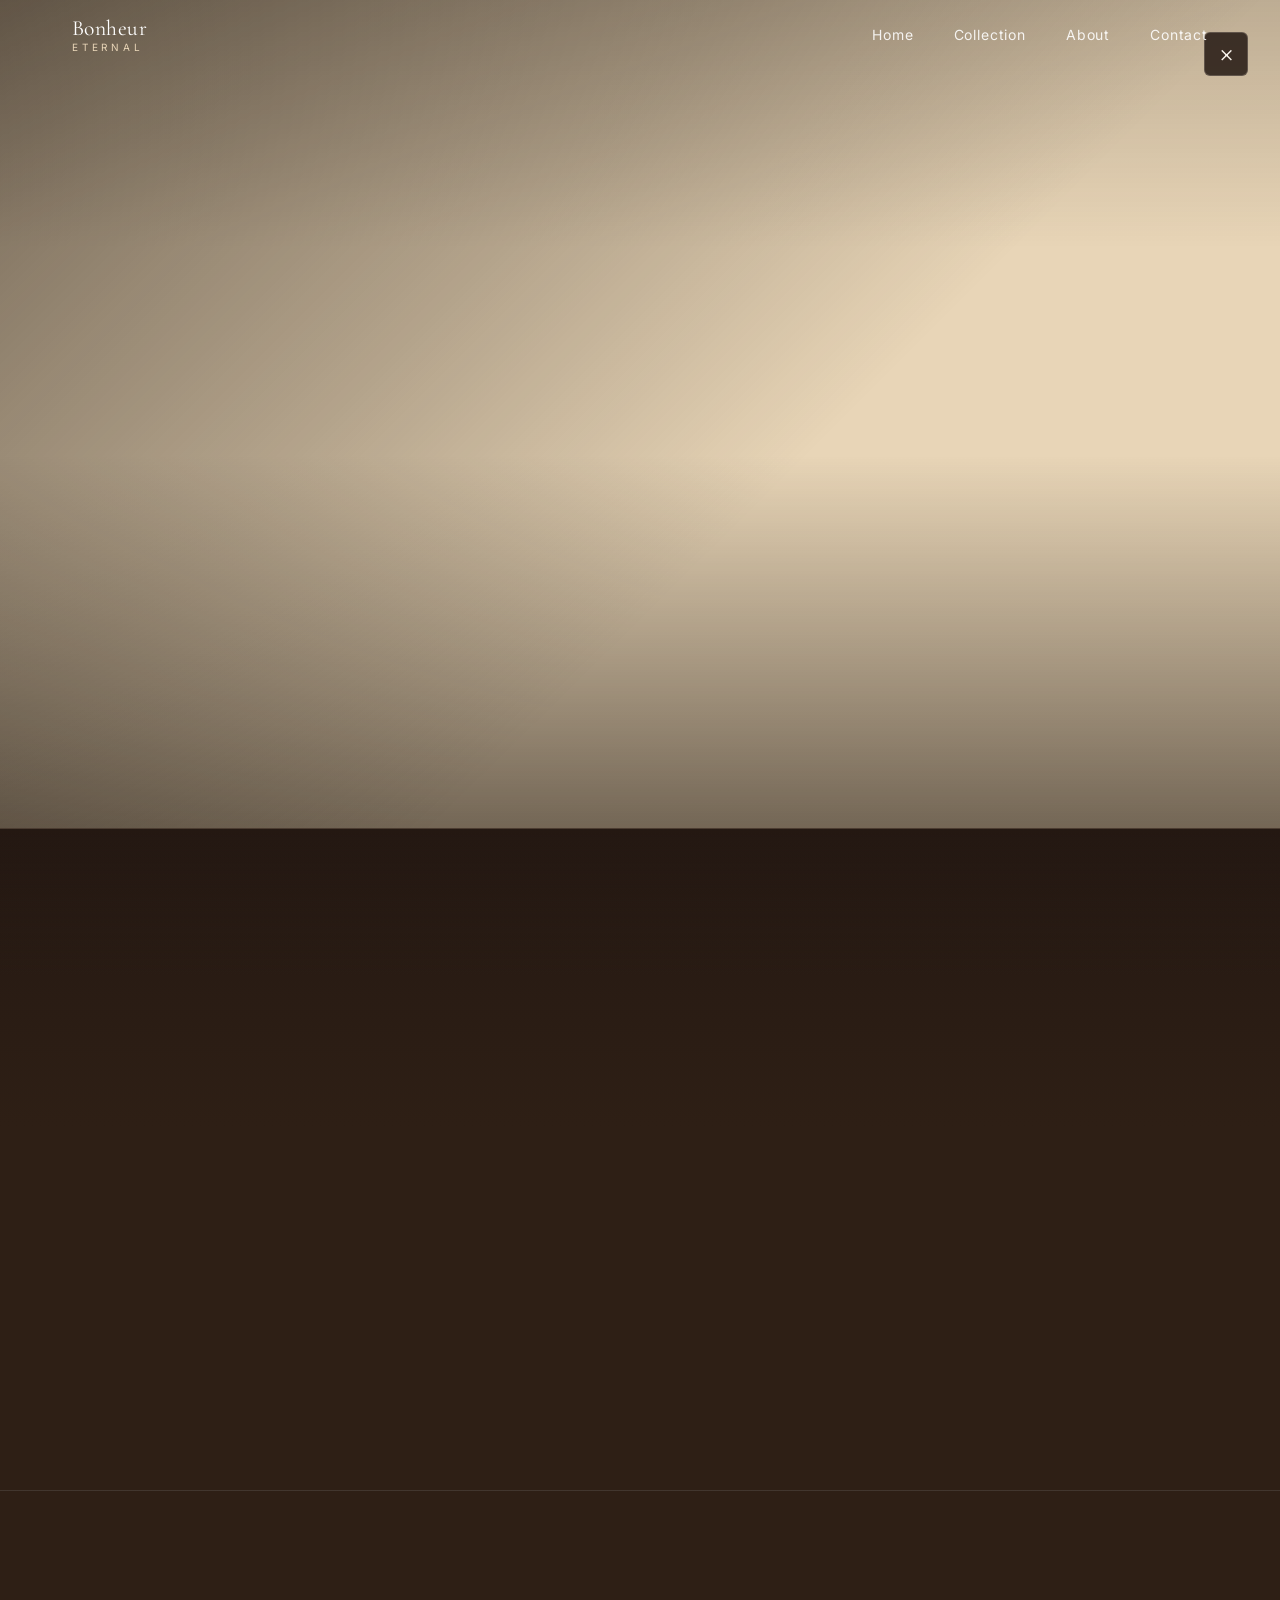
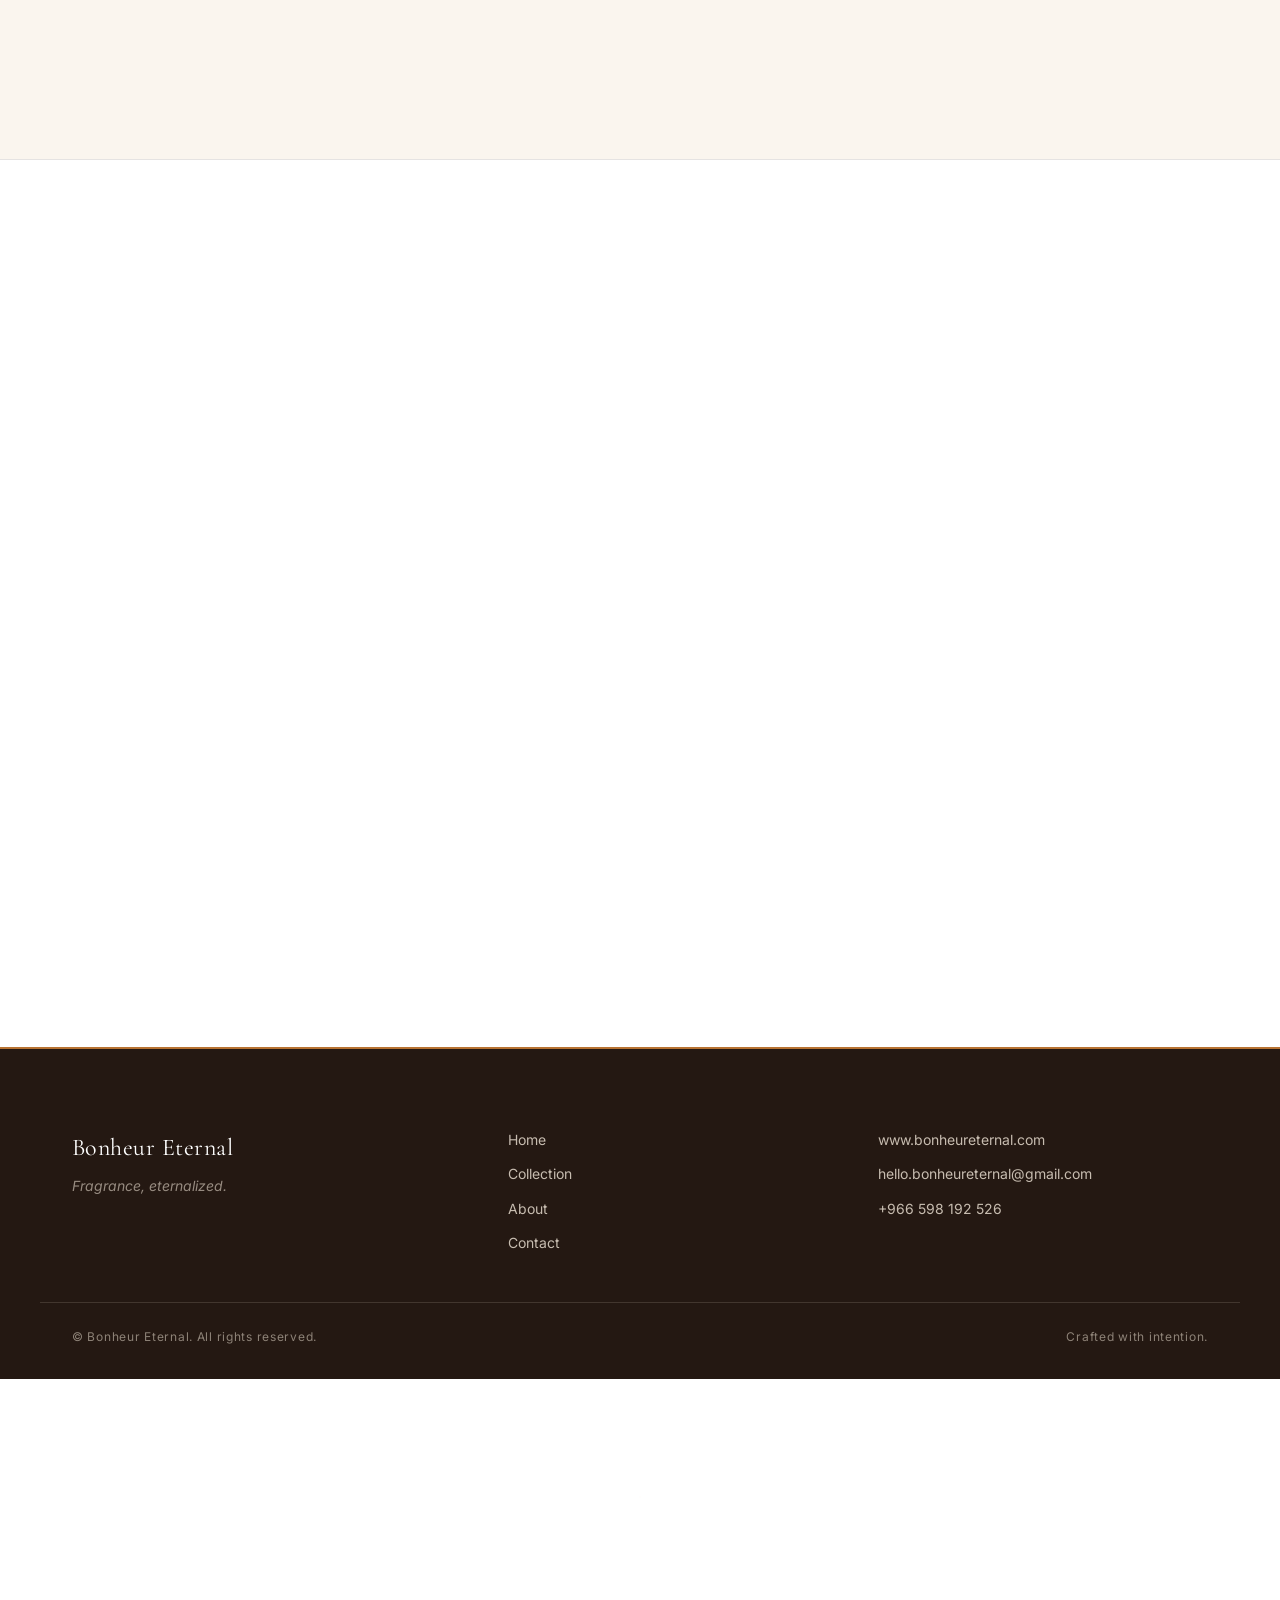
==== index.html @ 164db434 "luxury decants section added" ====
<!DOCTYPE html>
<html lang="en">
<head>
  <meta charset="UTF-8" />
  <meta name="viewport" content="width=device-width, initial-scale=1.0" />
  <meta name="description" content="Bonheur Eternal — a luxury fragrance house crafting timeless scents. Explore our signature collection and order directly via WhatsApp." />
  <meta name="theme-color" content="#2b1e14" />
  <title>Bonheur Eternal — Luxury Fragrance House</title>

  <link rel="preconnect" href="https://fonts.googleapis.com" />
  <link rel="preconnect" href="https://fonts.gstatic.com" crossorigin />
  <link href="https://fonts.googleapis.com/css2?family=Cormorant+Garamond:wght@300;400;500;600&family=Inter:wght@300;400;500;600&display=swap" rel="stylesheet" />

  <style>
/*
 * Bonheur Eternal — stylesheet entry point.
 * Modules are imported in cascade order: tokens → layout → components → animations.
 * Kept as native @imports for zero-build development. Bundle for production if desired.
 */

/* ↪ inlined styles/tokens.css */
/* =========================================================
   Design tokens + base reset
   Edit here to rebrand the entire site.
   ========================================================= */

:root {
  /* ---- Palette (warm sand / deep espresso / amber) ---- */
  --c-sand-50:  #faf5ee;
  --c-sand-100: #f3e9d9;
  --c-sand-200: #e8d5b7;
  --c-sand-300: #d8b892;
  --c-sand-400: #c9a073;

  --c-amber-400: #c4864b;
  --c-amber-500: #b87333;
  --c-amber-600: #9e5f23;

  --c-espresso-900: #241812;
  --c-espresso-800: #2e1f15;
  --c-espresso-700: #3b2a1e;
  --c-espresso-600: #4a362a;

  --c-ink:       #1a120b;
  --c-ink-soft:  #5a4a3d;
  --c-ink-muted: #8a7b6c;
  --c-line:      rgba(40, 28, 18, .12);
  --c-line-dark: rgba(245, 235, 220, .14);

  --c-surface:        #ffffff;
  --c-surface-warm:   #faf5ee;
  --c-surface-dark:   #2e1f15;
  --c-surface-darker: #241812;

  /* ---- Typography ---- */
  --ff-display: "Cormorant Garamond", "Times New Roman", serif;
  --ff-body:    "Inter", system-ui, -apple-system, "Segoe UI", sans-serif;

  --fs-xs:   0.75rem;
  --fs-sm:   0.875rem;
  --fs-base: 1rem;
  --fs-md:   1.0625rem;
  --fs-lg:   clamp(1.125rem, 1.05rem + 0.35vw, 1.25rem);
  --fs-h3:   clamp(1.375rem, 1.2rem + 0.7vw, 1.625rem);
  --fs-h2:   clamp(2rem, 1.5rem + 2.2vw, 3rem);
  --fs-h1:   clamp(2.75rem, 2rem + 4.8vw, 5.5rem);

  /* ---- Spacing scale ---- */
  --s-1: 0.25rem; --s-2: 0.5rem;  --s-3: 0.75rem; --s-4: 1rem;
  --s-5: 1.5rem;  --s-6: 2rem;    --s-7: 2.5rem;  --s-8: 3rem;
  --s-9: 4rem;    --s-10: 5rem;   --s-11: 6rem;   --s-12: 8rem;

  /* ---- Layout ---- */
  --container: 1200px;
  --radius-sm: 6px;
  --radius-md: 12px;
  --radius-lg: 18px;

  --shadow-sm: 0 1px 2px rgba(20, 12, 4, 0.06);
  --shadow-md: 0 10px 30px -12px rgba(20, 12, 4, 0.25);
  --shadow-lg: 0 30px 60px -20px rgba(20, 12, 4, 0.35);

  /* ---- Motion ---- */
  --ease:        cubic-bezier(0.22, 0.61, 0.36, 1);
  --ease-out:    cubic-bezier(0.16, 1, 0.3, 1);
  --ease-in-out: cubic-bezier(0.65, 0, 0.35, 1);
  --t-fast: 180ms;
  --t-med:  320ms;
  --t-slow: 700ms;
}

/* =========================================================
   Reset & base
   ========================================================= */

*, *::before, *::after { box-sizing: border-box; }

html {
  scroll-behavior: smooth;
  -webkit-text-size-adjust: 100%;
  scroll-padding-top: 72px;
}

body {
  margin: 0;
  font-family: var(--ff-body);
  font-size: var(--fs-base);
  line-height: 1.6;
  color: var(--c-ink);
  background: var(--c-surface);
  -webkit-font-smoothing: antialiased;
  -moz-osx-font-smoothing: grayscale;
  overflow-x: hidden;
}

img, svg { display: block; max-width: 100%; }

a {
  color: inherit;
  text-decoration: none;
  transition: color var(--t-fast) var(--ease);
}

button { font: inherit; cursor: pointer; border: none; background: none; color: inherit; }

h1, h2, h3, h4 {
  margin: 0;
  font-family: var(--ff-display);
  font-weight: 400;
  letter-spacing: -0.01em;
  line-height: 1.1;
}

p { margin: 0; }
ul { margin: 0; padding: 0; list-style: none; }

::selection { background: var(--c-amber-500); color: #fff; }

/* ↪ inlined styles/layout.css */
/* =========================================================
   Container, section headers, shared helpers
   ========================================================= */

.container {
  width: 100%;
  max-width: var(--container);
  margin: 0 auto;
  padding: 0 var(--s-6);
}

@media (max-width: 640px) {
  .container { padding: 0 var(--s-5); }
}

.eyebrow {
  display: inline-block;
  font-family: var(--ff-body);
  font-size: var(--fs-xs);
  font-weight: 500;
  letter-spacing: 0.22em;
  text-transform: uppercase;
  color: var(--c-amber-500);
  margin-bottom: var(--s-4);
}

.section-title {
  font-size: var(--fs-h2);
  color: var(--c-ink);
  max-width: 22ch;
}

.section-lede {
  margin-top: var(--s-4);
  font-size: var(--fs-lg);
  color: var(--c-ink-soft);
  max-width: 52ch;
  line-height: 1.55;
}

.section-head {
  text-align: center;
  margin: 0 auto var(--s-9);
  max-width: 700px;
}

.section-head .section-title,
.section-head .section-lede { margin-inline: auto; }


/* ↪ inlined styles/components/nav.css */
/* =========================================================
   Navigation bar
   ========================================================= */

.nav {
  position: fixed;
  inset: 0 0 auto 0;
  z-index: 50;
  padding: var(--s-4) 0;
  background: rgba(36, 24, 18, 0);
  transition: background var(--t-med) var(--ease),
              backdrop-filter var(--t-med) var(--ease),
              padding var(--t-med) var(--ease);
}

.nav.is-scrolled {
  background: rgba(20, 12, 6, 0.78);
  backdrop-filter: saturate(140%) blur(14px);
  -webkit-backdrop-filter: saturate(140%) blur(14px);
  padding: var(--s-3) 0;
  border-bottom: 1px solid var(--c-line-dark);
}

.nav__inner {
  display: flex;
  align-items: center;
  justify-content: space-between;
  gap: var(--s-6);
}

.nav__brand {
  display: inline-flex;
  flex-direction: column;
  line-height: 1;
  color: #fff;
}

.nav__brand-mark {
  font-family: var(--ff-display);
  font-size: 1.35rem;
  letter-spacing: 0.02em;
}

.nav__brand-sub {
  font-family: var(--ff-body);
  font-size: 0.625rem;
  letter-spacing: 0.38em;
  text-transform: uppercase;
  margin-top: 2px;
  color: var(--c-sand-200);
}

.nav__links {
  display: flex;
  gap: var(--s-7);
}

.nav__links a {
  font-size: var(--fs-sm);
  letter-spacing: 0.06em;
  color: rgba(255, 255, 255, 0.88);
  padding: var(--s-2) 0;
  position: relative;
}

.nav__links a::after {
  content: "";
  position: absolute;
  left: 0; right: 0; bottom: 0;
  height: 1px;
  background: var(--c-amber-500);
  transform: scaleX(0);
  transform-origin: left;
  transition: transform var(--t-med) var(--ease);
}

.nav__links a:hover { color: #fff; }
.nav__links a:hover::after { transform: scaleX(1); }

.nav__toggle {
  display: none;
  width: 40px;
  height: 40px;
  flex-direction: column;
  gap: 5px;
  align-items: center;
  justify-content: center;
}

.nav__toggle span {
  display: block;
  width: 22px;
  height: 1.5px;
  background: #fff;
  transition: transform var(--t-fast) var(--ease), opacity var(--t-fast) var(--ease);
}

.nav__mobile {
  display: none;
  flex-direction: column;
  gap: var(--s-2);
  padding: var(--s-5) var(--s-6) var(--s-6);
  background: rgba(20, 12, 6, 0.96);
  backdrop-filter: blur(14px);
  border-top: 1px solid var(--c-line-dark);
}

.nav__mobile a {
  color: rgba(255, 255, 255, 0.9);
  padding: var(--s-3) 0;
  border-bottom: 1px solid var(--c-line-dark);
  font-size: var(--fs-md);
}

.nav__mobile a:last-child { border-bottom: none; }

@media (max-width: 800px) {
  .nav__links { display: none; }
  .nav__toggle { display: flex; }
  .nav__mobile[hidden] { display: none; }
  .nav__mobile:not([hidden]) { display: flex; }

  .nav.is-open .nav__toggle span:nth-child(1) { transform: translateY(6.5px) rotate(45deg); }
  .nav.is-open .nav__toggle span:nth-child(2) { opacity: 0; }
  .nav.is-open .nav__toggle span:nth-child(3) { transform: translateY(-6.5px) rotate(-45deg); }
}

/* ↪ inlined styles/components/buttons.css */
/* =========================================================
   Buttons
   ========================================================= */

.btn {
  --btn-pad-y: 0.95rem;
  --btn-pad-x: 1.75rem;
  display: inline-flex;
  align-items: center;
  gap: var(--s-2);
  padding: var(--btn-pad-y) var(--btn-pad-x);
  font-family: var(--ff-body);
  font-size: var(--fs-sm);
  font-weight: 500;
  letter-spacing: 0.06em;
  text-transform: uppercase;
  border-radius: 2px;
  transition: transform var(--t-fast) var(--ease),
              background var(--t-med) var(--ease),
              color var(--t-med) var(--ease),
              box-shadow var(--t-med) var(--ease);
  white-space: nowrap;
  cursor: pointer;
}

.btn:focus-visible {
  outline: 2px solid var(--c-amber-500);
  outline-offset: 3px;
}

.btn--primary {
  background: var(--c-amber-500);
  color: #fff;
  box-shadow: var(--shadow-sm);
}

.btn--primary:hover {
  background: var(--c-amber-600);
  transform: translateY(-1px);
  box-shadow: var(--shadow-md);
}

.btn--ghost {
  background: transparent;
  color: var(--c-ink);
  border: 1px solid var(--c-line);
}

.btn--ghost:hover {
  background: var(--c-ink);
  color: #fff;
  border-color: var(--c-ink);
}

.btn__icon { transition: transform var(--t-fast) var(--ease); }
.btn:hover .btn__icon { transform: translateX(3px); }

/* ↪ inlined styles/components/hero.css */
/* =========================================================
   Hero section
   Layout mirrors the reference: sand backdrop, bottle right,
   editorial headline + CTA anchored to the lower third.
   ========================================================= */

.hero {
  background: var(--c-sand-200);
}

.hero__media {
  position: relative;
  min-height: 92vh;
  display: flex;
  align-items: flex-end;
  overflow: hidden;
  isolation: isolate;
}

/* Sand / amber gradient — the primary hero backdrop. */
.hero__placeholder {
  position: absolute;
  inset: 0;
  z-index: -2;
  opacity: 0;
  transform: scale(1.04);
  transition:
    opacity 1.4s var(--ease-out),
    transform 2.2s var(--ease-out);
}

body.is-loaded .hero__placeholder {
  opacity: 1;
  transform: scale(1);
}

/* Full-bleed hero background photograph (assets/background.jpg, with
   assets/background-mobile.jpg served to phones via <picture>).
   Positioned absolutely behind all hero content, covering the entire
   section while preserving aspect ratio. `object-position` keeps the
   key subject (perfume bottles, lower-right) visible across viewport
   sizes — especially when the image is cropped on tall/narrow screens. */
.hero__bg {
  position: absolute;
  inset: 0;
  width: 100%;
  height: 100%;
  object-fit: cover;
  object-position: center;
  z-index: -1;

  opacity: 0;
  transform: scale(1.04);
  transition:
    opacity 1.4s var(--ease-out),
    transform 2.2s var(--ease-out);
  will-change: transform, opacity;
}

body.is-loaded .hero__bg {
  opacity: 1;
  transform: scale(1);
}

.hero__placeholder--sand {
  background:
    radial-gradient(ellipse 75% 55% at 70% 35%, rgba(255, 235, 200, 0.85), transparent 60%),
    radial-gradient(ellipse 55% 45% at 30% 75%, rgba(185, 120, 60, 0.55), transparent 60%),
    linear-gradient(180deg, #d89e65 0%, #c98a52 35%, #a86a3c 72%, #8a5329 100%);
}

/* Grain texture overlay — layered dot gradients */
.hero__placeholder--sand::before {
  content: "";
  position: absolute;
  inset: 0;
  background-image:
    radial-gradient(circle at 20% 30%, rgba(255, 255, 255, 0.09) 0 1px, transparent 2px),
    radial-gradient(circle at 65% 70%, rgba(255, 255, 255, 0.07) 0 1px, transparent 2px),
    radial-gradient(circle at 80% 25%, rgba(0, 0, 0, 0.06) 0 1px, transparent 2px),
    radial-gradient(circle at 40% 80%, rgba(0, 0, 0, 0.05) 0 1px, transparent 2px);
  background-size: 7px 7px, 11px 11px, 9px 9px, 13px 13px;
  opacity: 0.8;
  mix-blend-mode: overlay;
  pointer-events: none;
}

/* Scrim — darkens the upper-left where the editorial copy sits and
   the bottom edge where the CTA lives, while keeping the warm midtones
   of the photograph (perfume bottles, vanity) visible in between. */
.hero__scrim {
  position: absolute;
  inset: 0;
  z-index: 0;
  pointer-events: none;
  background:
    linear-gradient(
      135deg,
      rgba(20, 12, 6, 0.55) 0%,
      rgba(20, 12, 6, 0.25) 35%,
      rgba(20, 12, 6, 0) 60%
    ),
    linear-gradient(
      180deg,
      rgba(20, 12, 6, 0.20) 0%,
      rgba(20, 12, 6, 0) 30%,
      rgba(20, 12, 6, 0) 55%,
      rgba(20, 12, 6, 0.55) 100%
    );
}

.hero__content {
  position: relative;
  z-index: 1;
  padding-bottom: clamp(var(--s-9), 10vh, var(--s-11));
  padding-top: var(--s-9);
  max-width: var(--container);
  color: #fff;
}

.hero__title {
  font-size: var(--fs-h1);
  font-weight: 300;
  letter-spacing: -0.02em;
  line-height: 0.96;
  max-width: 14ch;
  color: #fff;
  text-shadow: 0 2px 20px rgba(20, 10, 4, 0.25);
}

.hero__word {
  display: inline-block;
  will-change: transform, opacity;
}

.hero__subtitle {
  margin-top: var(--s-5);
  max-width: 48ch;
  font-size: var(--fs-lg);
  line-height: 1.55;
  color: rgba(255, 255, 255, 0.92);
  font-weight: 300;
  will-change: transform, opacity;
}

.hero__cta {
  margin-top: var(--s-7);
  will-change: transform, opacity;
}

/* On narrow screens: anchor the focal point of the background to the
   right side of the frame (where the perfume bottles cluster) so the
   product is still in view when the wide photo gets cropped. Also
   strengthen the scrim a touch so the headline stays readable over
   the warm midtones. */
@media (max-width: 640px) {
  .hero__media { min-height: 88vh; }

  .hero__bg {
    object-position: 70% center;
  }

  .hero__scrim {
    background:
      linear-gradient(
        180deg,
        rgba(20, 12, 6, 0.55) 0%,
        rgba(20, 12, 6, 0.25) 30%,
        rgba(20, 12, 6, 0) 55%,
        rgba(20, 12, 6, 0.65) 100%
      );
  }
}

/* ↪ inlined styles/components/cards.css */
/* =========================================================
   Collection section + perfume cards
   ========================================================= */

.collection {
  background: var(--c-surface-dark);
  color: var(--c-sand-50);
  padding: clamp(var(--s-10), 10vw, var(--s-12)) 0;
}

.collection .section-title { color: var(--c-sand-50); }
.collection .section-lede  { color: rgba(245, 235, 220, 0.72); }

/* 2 × 2 editorial grid — gives each fragrance generous real estate.
   Max-width keeps cards tasteful on ultrawide screens; the grid is
   centered within the section container. */
.cards {
  display: grid;
  grid-template-columns: repeat(2, minmax(0, 1fr));
  gap: clamp(var(--s-5), 3vw, var(--s-7));
  max-width: 1080px;
  margin-inline: auto;
}

@media (max-width: 520px) {
  .cards { grid-template-columns: 1fr; gap: var(--s-5); }
}

.card {
  background: rgba(245, 235, 220, 0.04);
  border: 1px solid var(--c-line-dark);
  border-radius: var(--radius-md);
  overflow: hidden;
  display: flex;
  flex-direction: column;
  transition: transform var(--t-med) var(--ease),
              border-color var(--t-med) var(--ease),
              background var(--t-med) var(--ease),
              box-shadow var(--t-med) var(--ease);
}

.card:hover {
  transform: translateY(-6px);
  border-color: rgba(196, 134, 75, 0.45);
  background: rgba(245, 235, 220, 0.06);
  box-shadow: 0 30px 60px -20px rgba(0, 0, 0, 0.45);
}

/* 3:4 portrait frame — sits inside the native aspect range of the
   four product shots (0.56–0.99), so every image crops predictably
   and the bottles line up at matching visual heights across cards. */
.card__media {
  aspect-ratio: 3 / 4;
  overflow: hidden;
  position: relative;
  background: var(--c-espresso-900);
}

/* Soft bottom fade that bridges the photo into the card body —
   removes any visible seam between image and description area. */
.card__media::after {
  content: "";
  position: absolute;
  inset: auto 0 0 0;
  height: 24%;
  background: linear-gradient(180deg, transparent, rgba(20, 12, 6, 0.45));
  pointer-events: none;
  z-index: 1;
}

.card__img {
  display: block;
  width: 100%;
  height: 100%;
  object-fit: cover;
  object-position: center 50%;
  transition: transform 1.4s var(--ease-out);
  will-change: transform;
}

/* Per-image framing: tall shots (e.g. the amber hero-style bottle,
   native aspect ~0.56) need the focal point nudged up so the cap
   stays in frame when cropped to 3:4. */
.card__img--tall { object-position: center 38%; }

.card:hover .card__img { transform: scale(1.05); }

.card__body {
  padding: var(--s-6) var(--s-6) var(--s-7);
  display: flex;
  flex-direction: column;
  gap: var(--s-3);
  flex: 1;
}

@media (max-width: 520px) {
  .card__body { padding: var(--s-5) var(--s-5) var(--s-6); }
}

.card__head {
  display: flex;
  align-items: center;
  justify-content: space-between;
  gap: var(--s-3);
}

.card__name {
  font-size: var(--fs-h3);
  color: var(--c-sand-50);
}

.card__tag {
  display: inline-block;
  padding: 4px 10px;
  background: var(--c-amber-500);
  color: #fff;
  font-size: 0.72rem;
  font-weight: 500;
  letter-spacing: 0.1em;
  text-transform: uppercase;
  border-radius: 2px;
}

.card__desc {
  color: rgba(245, 235, 220, 0.7);
  font-size: var(--fs-sm);
  line-height: 1.65;
  flex: 1;
}

.card__cta {
  align-self: flex-start;
  margin-top: var(--s-3);
  color: var(--c-sand-50);
  border-color: var(--c-line-dark);
}

.card__cta:hover {
  background: var(--c-amber-500);
  border-color: var(--c-amber-500);
  color: #fff;
}

/* ↪ inlined styles/components/decants.css */
/* =========================================================
   Luxury Decants — subsection inside .collection
   Two-row mosaic: image | text, then text | image — images use
   intrinsic aspect ratio (contain) so nothing is cropped.
   ========================================================= */

.collection .decants {
  margin-top: clamp(var(--s-10), 9vw, var(--s-12));
  padding: clamp(var(--s-9), 7vw, var(--s-11)) clamp(var(--s-6), 4vw, var(--s-8))
    clamp(var(--s-10), 8vw, var(--s-11));
  border-radius: var(--radius-lg);
  border: 1px solid rgba(196, 134, 75, 0.28);
  background:
    radial-gradient(ellipse 95% 85% at 50% -15%, rgba(200, 138, 84, 0.22), transparent 52%),
    radial-gradient(ellipse 70% 55% at 100% 80%, rgba(184, 115, 51, 0.12), transparent 55%),
    linear-gradient(
      165deg,
      rgba(62, 44, 32, 0.72) 0%,
      rgba(36, 24, 18, 0.97) 48%,
      rgba(46, 31, 21, 0.98) 100%
    );
  box-shadow:
    inset 0 1px 0 rgba(255, 235, 220, 0.08),
    0 28px 56px -22px rgba(0, 0, 0, 0.42);
}

.collection .decants__head {
  text-align: center;
  max-width: 46rem;
  margin: 0 auto var(--s-9);
}

.collection .decants__head .eyebrow {
  margin-bottom: var(--s-3);
  color: var(--c-amber-400);
}

.collection .decants__title {
  font-family: var(--ff-display);
  font-size: clamp(1.75rem, 1.35rem + 1.4vw, 2.35rem);
  font-weight: 400;
  letter-spacing: -0.02em;
  line-height: 1.12;
  color: var(--c-sand-50);
  margin: 0 0 var(--s-4);
}

.collection .decants__tagline {
  margin: 0;
  font-size: var(--fs-lg);
  line-height: 1.55;
  color: rgba(245, 235, 220, 0.78);
  font-weight: 300;
}

.collection .decants__mosaic {
  display: flex;
  flex-direction: column;
  gap: clamp(var(--s-8), 6vw, var(--s-10));
  max-width: 1080px;
  margin: 0 auto var(--s-8);
}

.collection .decants__row {
  display: grid;
  grid-template-columns: repeat(2, minmax(0, 1fr));
  gap: clamp(var(--s-6), 4vw, var(--s-9));
  align-items: center;
}

.collection .decants__text {
  display: flex;
  flex-direction: column;
  gap: var(--s-5);
}

.collection .decants__text p {
  margin: 0;
  font-size: var(--fs-md);
  line-height: 1.72;
  color: rgba(245, 235, 220, 0.7);
}

.collection .decants__figure {
  margin: 0;
  display: flex;
  align-items: center;
  justify-content: center;
  padding: var(--s-4);
  border-radius: var(--radius-md);
  border: 1px solid rgba(196, 134, 75, 0.22);
  background: var(--c-espresso-900);
  box-shadow: 0 24px 48px -18px rgba(0, 0, 0, 0.35);
}

.collection .decants__img {
  display: block;
  max-width: 100%;
  width: auto;
  height: auto;
  object-fit: contain;
}

@media (max-width: 720px) {
  .collection .decants__row {
    grid-template-columns: 1fr;
    gap: var(--s-6);
  }

  /* Stack as: image, then copy — both rows */
  .collection .decants__row > .decants__figure {
    order: -1;
  }
}

.collection .decants__cta {
  display: flex;
  justify-content: center;
}

.collection .decants__cta .btn {
  color: var(--c-sand-50);
  border-color: var(--c-line-dark);
}

.collection .decants__cta .btn:hover {
  background: var(--c-amber-500);
  border-color: var(--c-amber-500);
  color: #fff;
}

/* ↪ inlined styles/components/brand-banner.css */
/* =========================================================
   Brand editorial banner — product qualities / proof strip.
   Uses the same espresso palette as the collection so the bright
   marble graphic reads as a lit panel instead of a harsh white band.
   ========================================================= */

.brand-banner {
  /* Feather from hero’s deep tones into the dark shelf below */
  background:
    linear-gradient(
      180deg,
      rgba(36, 24, 18, 0.55) 0%,
      transparent 22%
    ),
    linear-gradient(
      180deg,
      var(--c-espresso-900) 0%,
      var(--c-surface-dark) 45%,
      var(--c-espresso-800) 100%
    );
  padding: clamp(var(--s-9), 7vw, var(--s-11)) 0;
  border-top: 1px solid var(--c-line-dark);
  border-bottom: 1px solid var(--c-line-dark);
}

.brand-banner__figure {
  margin: 0 auto;
  max-width: min(var(--container), 100%);
  padding-inline: var(--s-6);
  border-radius: var(--radius-md);
  overflow: hidden;
  box-shadow:
    var(--shadow-lg),
    0 0 0 1px rgba(245, 235, 220, 0.08);
}

@media (max-width: 640px) {
  .brand-banner__figure {
    padding-inline: var(--s-5);
  }
}

.brand-banner__img {
  display: block;
  width: 100%;
  height: auto;
  border-radius: 0;
  box-shadow: none;
}

/* ↪ inlined styles/components/about.css */
/* =========================================================
   About section
   ========================================================= */

.about {
  background: var(--c-surface-warm);
  padding: clamp(var(--s-10), 10vw, var(--s-12)) 0;
}

.about__grid {
  display: grid;
  grid-template-columns: 1fr 1.15fr;
  gap: clamp(var(--s-7), 6vw, var(--s-10));
  align-items: center;
}

@media (max-width: 860px) {
  .about__grid { grid-template-columns: 1fr; }
}

.about__media {
  aspect-ratio: 4 / 5;
  border-radius: var(--radius-md);
  overflow: hidden;
  position: relative;
  background: var(--c-espresso-900);
  box-shadow: var(--shadow-md);
}

.about__img {
  display: block;
  width: 100%;
  height: 100%;
  object-fit: cover;
  object-position: 62% 50%;
  transition: transform 1.4s var(--ease-out);
  will-change: transform;
}

.about__media:hover .about__img { transform: scale(1.03); }

.about__content .eyebrow { margin-bottom: var(--s-3); }
.about__content .section-title { max-width: 18ch; margin-bottom: var(--s-5); }

.about__lead {
  font-family: var(--ff-display);
  font-size: clamp(1.25rem, 1.1rem + 0.7vw, 1.5rem);
  line-height: 1.45;
  color: var(--c-ink);
  font-weight: 400;
  margin-bottom: var(--s-5);
}

.about__content p:not(.about__lead) {
  color: var(--c-ink-soft);
  font-size: var(--fs-md);
  line-height: 1.7;
}

.about__pillars {
  display: grid;
  grid-template-columns: repeat(3, 1fr);
  gap: var(--s-5);
  margin-top: var(--s-8);
  padding-top: var(--s-6);
  border-top: 1px solid var(--c-line);
}

@media (max-width: 540px) {
  .about__pillars { grid-template-columns: 1fr; gap: var(--s-4); }
}

.about__pillars li {
  display: flex;
  flex-direction: column;
  gap: var(--s-2);
}

.about__pillars strong {
  font-family: var(--ff-display);
  font-size: 1.2rem;
  color: var(--c-amber-500);
  font-weight: 500;
  letter-spacing: 0.04em;
}

.about__pillars span {
  color: var(--c-ink-soft);
  font-size: var(--fs-sm);
  line-height: 1.55;
}

/* ↪ inlined styles/components/contact.css */
/* =========================================================
   Contact section
   ========================================================= */

.contact {
  background: var(--c-surface);
  padding: clamp(var(--s-10), 10vw, var(--s-12)) 0;
  border-top: 1px solid var(--c-line);
}

.contact__grid {
  display: grid;
  grid-template-columns: 1fr 1.1fr;
  gap: clamp(var(--s-7), 6vw, var(--s-10));
  align-items: start;
}

@media (max-width: 860px) {
  .contact__grid { grid-template-columns: 1fr; }
}

.contact__intro .section-title { max-width: 14ch; margin-bottom: var(--s-5); }

.contact__intro p {
  color: var(--c-ink-soft);
  font-size: var(--fs-md);
  line-height: 1.7;
  max-width: 46ch;
}

.contact__details {
  margin-top: var(--s-7);
  display: flex;
  flex-direction: column;
  gap: var(--s-4);
}

.contact__details li {
  display: grid;
  grid-template-columns: 100px 1fr;
  align-items: baseline;
  gap: var(--s-4);
  padding-bottom: var(--s-4);
  border-bottom: 1px solid var(--c-line);
}

.contact__details span {
  font-size: var(--fs-xs);
  letter-spacing: 0.22em;
  text-transform: uppercase;
  color: var(--c-ink-muted);
}

.contact__details a {
  color: var(--c-ink);
  font-size: var(--fs-md);
}

.contact__details a:hover { color: var(--c-amber-500); }

.contact__form {
  background: var(--c-surface-warm);
  padding: clamp(var(--s-6), 4vw, var(--s-8));
  border-radius: var(--radius-md);
  display: flex;
  flex-direction: column;
  gap: var(--s-5);
  border: 1px solid var(--c-line);
}

.field {
  display: flex;
  flex-direction: column;
  gap: var(--s-2);
}

.field label {
  font-size: var(--fs-xs);
  letter-spacing: 0.22em;
  text-transform: uppercase;
  color: var(--c-ink-muted);
}

.field input,
.field textarea {
  font: inherit;
  font-size: var(--fs-md);
  color: var(--c-ink);
  background: #fff;
  border: 1px solid var(--c-line);
  border-radius: var(--radius-sm);
  padding: 0.85rem 1rem;
  outline: none;
  transition: border-color var(--t-fast) var(--ease), box-shadow var(--t-fast) var(--ease);
  font-family: var(--ff-body);
  width: 100%;
  resize: vertical;
}

.field input:focus,
.field textarea:focus {
  border-color: var(--c-amber-500);
  box-shadow: 0 0 0 3px rgba(196, 134, 75, 0.18);
}

.field input:invalid:not(:placeholder-shown),
.field textarea:invalid:not(:placeholder-shown) {
  border-color: #c65a4e;
}

.contact__submit { align-self: flex-start; margin-top: var(--s-2); }

.contact__status {
  font-size: var(--fs-sm);
  min-height: 1.2em;
  margin: 0;
  color: var(--c-amber-600);
}

.contact__status.is-error   { color: #b63e31; }
.contact__status.is-success { color: #4a7a3a; }

/* ↪ inlined styles/components/footer.css */
/* =========================================================
   Footer
   ========================================================= */

.footer {
  background: var(--c-surface-darker);
  color: rgba(245, 235, 220, 0.78);
  padding: var(--s-10) 0 var(--s-6);
  border-top: 2px solid var(--c-amber-500);
}

.footer__inner {
  display: grid;
  grid-template-columns: 1.2fr 1fr 1fr;
  gap: var(--s-7);
  padding-bottom: var(--s-8);
  border-bottom: 1px solid var(--c-line-dark);
}

@media (max-width: 760px) {
  .footer__inner { grid-template-columns: 1fr; gap: var(--s-6); }
}

.footer__brand {
  display: flex;
  flex-direction: column;
  gap: var(--s-2);
}

.footer__mark {
  font-family: var(--ff-display);
  font-size: 1.5rem;
  color: #fff;
  letter-spacing: 0.02em;
}

.footer__tag {
  font-size: var(--fs-sm);
  color: rgba(245, 235, 220, 0.55);
  font-style: italic;
}

.footer__links,
.footer__contact {
  display: flex;
  flex-direction: column;
  gap: var(--s-3);
  font-size: var(--fs-sm);
}

.footer__links a:hover { color: var(--c-amber-400); }

.footer__meta {
  display: flex;
  justify-content: space-between;
  gap: var(--s-4);
  padding-top: var(--s-5);
  font-size: var(--fs-xs);
  letter-spacing: 0.06em;
  color: rgba(245, 235, 220, 0.5);
  flex-wrap: wrap;
}

/* ↪ inlined styles/components/lightbox.css */
/* =========================================================
   Image lightbox (<dialog>) — click / Enter / Space on [data-lightbox]
   ========================================================= */

img[data-lightbox] {
  cursor: zoom-in;
}

img[data-lightbox]:focus-visible {
  outline: 2px solid var(--c-amber-500);
  outline-offset: 4px;
}

.lightbox {
  margin: 0;
  padding: clamp(var(--s-6), 4vw, var(--s-9));
  border: none;
  background: transparent;
  width: 100%;
  max-width: none;
  height: 100%;
  max-height: none;
  display: flex;
  align-items: center;
  justify-content: center;
  cursor: zoom-out;
  box-sizing: border-box;
}

.lightbox::backdrop {
  background: rgba(20, 12, 6, 0.9);
  backdrop-filter: blur(8px);
}

.lightbox__close {
  position: fixed;
  top: clamp(var(--s-4), 3vw, var(--s-6));
  right: clamp(var(--s-4), 3vw, var(--s-6));
  z-index: 2;
  width: 44px;
  height: 44px;
  display: flex;
  align-items: center;
  justify-content: center;
  padding: 0;
  font-family: var(--ff-body);
  font-size: 1.5rem;
  line-height: 1;
  font-weight: 300;
  color: var(--c-sand-50);
  background: rgba(36, 24, 18, 0.85);
  border: 1px solid rgba(245, 235, 220, 0.2);
  border-radius: var(--radius-sm);
  cursor: pointer;
  transition:
    background var(--t-fast) var(--ease),
    color var(--t-fast) var(--ease),
    border-color var(--t-fast) var(--ease);
}

.lightbox__close:hover {
  background: var(--c-amber-500);
  border-color: var(--c-amber-500);
  color: #fff;
}

.lightbox__close:focus-visible {
  outline: 2px solid var(--c-amber-500);
  outline-offset: 3px;
}

.lightbox__img {
  max-width: min(92vw, 1440px);
  max-height: 88vh;
  width: auto;
  height: auto;
  object-fit: contain;
  border-radius: var(--radius-md);
  box-shadow: var(--shadow-lg), 0 0 0 1px rgba(245, 235, 220, 0.08);
  cursor: default;
}


/* ↪ inlined styles/animations.css */
/* =========================================================
   Animations
   1. Hero entrance sequence (page-load, staggered via body.is-loaded)
   2. Scroll-reveal utility (.reveal → .is-visible, driven by JS
      IntersectionObserver)
   3. Reduced-motion fallback

   Initial states are applied before JS runs so no content flashes
   into position after hydration.
   ========================================================= */

/* ---- 1. Hero page-load sequence ---- */

[data-reveal] {
  opacity: 0;
  transform: translateY(26px);
  transition:
    opacity 1s var(--ease-out),
    transform 1s var(--ease-out);
  will-change: transform, opacity;
}

body.is-loaded [data-reveal] {
  opacity: 1;
  transform: translateY(0);
}

/* Stagger each element in the hero content block */
body.is-loaded [data-reveal="hero-title-1"] { transition-delay: 0.45s; }
body.is-loaded [data-reveal="hero-title-2"] { transition-delay: 0.60s; }
body.is-loaded [data-reveal="hero-subtitle"] { transition-delay: 0.85s; }
body.is-loaded [data-reveal="hero-cta"]      { transition-delay: 1.05s; }

/* ---- 2. Scroll reveal utility ---- */

.reveal {
  opacity: 0;
  transform: translateY(28px);
  transition:
    opacity 0.9s var(--ease-out),
    transform 0.9s var(--ease-out);
  transition-delay: var(--reveal-delay, 0ms);
  will-change: transform, opacity;
}

.reveal.is-visible {
  opacity: 1;
  transform: translateY(0);
}

/* Optional variants for directional reveals */
.reveal--left  { transform: translateX(-32px); }
.reveal--right { transform: translateX(32px); }
.reveal--left.is-visible,
.reveal--right.is-visible { transform: translateX(0); }

/* ---- 3. Reduced motion: disable everything ---- */

@media (prefers-reduced-motion: reduce) {
  *, *::before, *::after {
    animation-duration: 0.01ms !important;
    animation-iteration-count: 1 !important;
    transition-duration: 0.01ms !important;
    scroll-behavior: auto !important;
  }

  [data-reveal],
  .reveal,
  .hero__img,
  .hero__glow {
    opacity: 1 !important;
    transform: none !important;
    animation: none !important;
  }
}


</style>

</head>
<body>
  <header class="nav" id="nav">
    <div class="container nav__inner">
      <a href="#home" class="nav__brand" aria-label="Bonheur Eternal home">
        <span class="nav__brand-mark">Bonheur</span>
        <span class="nav__brand-sub">Eternal</span>
      </a>

      <nav class="nav__links" aria-label="Primary">
        <a href="#home">Home</a>
        <a href="#collection">Collection</a>
        <a href="#about">About</a>
        <a href="#contact">Contact</a>
      </nav>

      <button
        class="nav__toggle"
        id="navToggle"
        aria-label="Toggle menu"
        aria-expanded="false"
        aria-controls="mobileMenu"
      >
        <span></span><span></span><span></span>
      </button>
    </div>

    <div class="nav__mobile" id="mobileMenu" hidden>
      <a href="#home">Home</a>
      <a href="#collection">Collection</a>
      <a href="#about">About</a>
      <a href="#contact">Contact</a>
    </div>
  </header>

  <main>
    <section class="hero" id="home">
      <div class="hero__media" aria-label="The Bonheur Eternal collection of perfumes, arranged on a warm wood vanity">
        <!-- Warm gradient sits behind the photo so the colour still feels on-brand
             if the image is slow or missing. -->
        <div class="hero__placeholder hero__placeholder--sand" aria-hidden="true"></div>

        <picture>
          <!-- Phones: ship a 960px-wide JPEG (~167 KB) instead of the
               full 1536px desktop frame (~373 KB). Saves ~200 KB on the
               first paint over a mobile network. -->
          <source
            media="(max-width: 640px)"
            srcset="assets/background-mobile.jpg"
          />
          <img
            class="hero__bg"
            src="assets/background.jpg"
            alt="The Bonheur Eternal collection — perfume bottles arranged on a warm wood vanity, lit in low golden light"
            width="1536"
            height="1024"
            fetchpriority="high"
            decoding="async"
          />
        </picture>

        <div class="hero__scrim"></div>

        <div class="hero__content container">
          <h1 class="hero__title">
            <span class="hero__word" data-reveal="hero-title-1">Fragrance,</span>
            <br />
            <span class="hero__word" data-reveal="hero-title-2">Eternalized.</span>
          </h1>
          <p class="hero__subtitle" data-reveal="hero-subtitle">
            A curated collection of luxury perfumes, composed to elevate
            every mood, memory, and moment — effortlessly, timelessly.
          </p>
          <a
            class="btn btn--primary hero__cta"
            data-reveal="hero-cta"
            href="https://wa.me/966598192526?text=Hi%20Bonheur%20Eternal%2C%20I%27d%20like%20to%20order%20a%20fragrance."
            target="_blank"
            rel="noopener"
          >
            Order via WhatsApp
            <svg class="btn__icon" width="16" height="16" viewBox="0 0 24 24" fill="none" aria-hidden="true">
              <path d="M5 12h14M13 6l6 6-6 6" stroke="currentColor" stroke-width="1.75" stroke-linecap="round" stroke-linejoin="round"/>
            </svg>
          </a>
        </div>
      </div>
    </section>

    <section
      class="brand-banner"
      aria-label="Bonheur Eternal B.E — premium quality and versatile fragrance"
    >
      <figure class="brand-banner__figure reveal">
        <img
          class="brand-banner__img"
          data-lightbox
          tabindex="0"
          aria-haspopup="dialog"
          src="assets/BE_GENERAL.jpeg"
          alt="Bonheur Eternal B.E Eau de Parfum bottle and presentation box on marble; highlights premium quality, long-lasting scent, and versatile wear from evening to everyday."
          width="1280"
          height="543"
          loading="lazy"
          decoding="async"
        />
      </figure>
    </section>

    <section class="collection" id="collection">
      <div class="container">
        <header class="section-head reveal">
          <span class="eyebrow">The Collection</span>
          <h2 class="section-title">Signature Fragrances</h2>
          <p class="section-lede">
            Four singular compositions — each an olfactive chapter in the
            Bonheur Eternal story.
          </p>
        </header>

        <div class="cards">
          <article class="card reveal" style="--reveal-delay: 0ms">
            <div class="card__media">
              <img
                class="card__img card__img--tall"
                data-lightbox
                tabindex="0"
                aria-haspopup="dialog"
                src="assets/signature-fragrances/signature-1.jpeg"
                alt="Velvet Mist — a warm amber Bonheur Eternal bottle lit by golden light on a wooden surface"
                width="714"
                height="1280"
                loading="lazy"
                decoding="async"
              />
            </div>
            <div class="card__body">
              <div class="card__head">
                <h3 class="card__name">Velvet Mist</h3>
                <span class="card__tag">50ml</span>
              </div>
              <p class="card__desc">
                A plush veil of rose absolute, vanilla orchid, and sueded
                musk — warm, enveloping, quietly opulent.
              </p>
              <a
                class="btn btn--ghost card__cta"
                href="https://wa.me/966598192526?text=Hi%2C%20I%27d%20like%20to%20order%20Velvet%20Mist."
                target="_blank"
                rel="noopener"
              >Order via WhatsApp</a>
            </div>
          </article>

          <article class="card reveal" style="--reveal-delay: 100ms">
            <div class="card__media">
              <img
                class="card__img"
                data-lightbox
                tabindex="0"
                aria-haspopup="dialog"
                src="assets/signature-fragrances/signature-2.jpeg"
                alt="Scent Luxe — a round-capped black Bonheur Eternal flacon and its matching presentation box"
                width="1125"
                height="1138"
                loading="lazy"
                decoding="async"
              />
            </div>
            <div class="card__body">
              <div class="card__head">
                <h3 class="card__name">Scent Luxe</h3>
                <span class="card__tag">50ml</span>
              </div>
              <p class="card__desc">
                Crisp bergamot meets white iris and cedarwood — a clean,
                architectural fragrance with an understated confidence.
              </p>
              <a
                class="btn btn--ghost card__cta"
                href="https://wa.me/966598192526?text=Hi%2C%20I%27d%20like%20to%20order%20Scent%20Luxe."
                target="_blank"
                rel="noopener"
              >Order via WhatsApp</a>
            </div>
          </article>

          <article class="card reveal" style="--reveal-delay: 200ms">
            <div class="card__media">
              <img
                class="card__img"
                data-lightbox
                tabindex="0"
                aria-haspopup="dialog"
                src="assets/signature-fragrances/signature-3.jpeg"
                alt="Essence Box — a dark Bonheur Eternal bottle beside its gold-bordered presentation box"
                width="864"
                height="1184"
                loading="lazy"
                decoding="async"
              />
            </div>
            <div class="card__body">
              <div class="card__head">
                <h3 class="card__name">Essence Box</h3>
                <span class="card__tag">50ml</span>
              </div>
              <p class="card__desc">
                Smoked oud, saffron, and amber resin layered over leather —
                a dusk-lit signature for the quietly magnetic.
              </p>
              <a
                class="btn btn--ghost card__cta"
                href="https://wa.me/966598192526?text=Hi%2C%20I%27d%20like%20to%20order%20Essence%20Box."
                target="_blank"
                rel="noopener"
              >Order via WhatsApp</a>
            </div>
          </article>

          <article class="card reveal" style="--reveal-delay: 300ms">
            <div class="card__media">
              <img
                class="card__img"
                data-lightbox
                tabindex="0"
                aria-haspopup="dialog"
                src="assets/signature-fragrances/signature-5.jpeg"
                alt="Nuit Dorée — a dark Bonheur Eternal bottle with a gold label beside its matching box at twilight"
                width="864"
                height="1184"
                loading="lazy"
                decoding="async"
              />
            </div>
            <div class="card__body">
              <div class="card__head">
                <h3 class="card__name">Nuit Dorée</h3>
                <span class="card__tag">50ml</span>
              </div>
              <p class="card__desc">
                Jasmine sambac, candied plum, and golden tobacco — a rich,
                after-hours accord wrapped in warm sensuality.
              </p>
              <a
                class="btn btn--ghost card__cta"
                href="https://wa.me/966598192526?text=Hi%2C%20I%27d%20like%20to%20order%20Nuit%20Doree."
                target="_blank"
                rel="noopener"
              >Order via WhatsApp</a>
            </div>
          </article>
        </div>

        <div class="decants reveal" id="decants" style="--reveal-delay: 80ms">
          <header class="decants__head">
            <span class="eyebrow">Bonheur Eternal</span>
            <h3 class="decants__title">Bonheur Eternal Luxury Decants</h3>
            <p class="decants__tagline">
              Crafted for those who believe elegance should never be left behind.
            </p>
          </header>

          <div class="decants__mosaic">
            <div class="decants__row reveal" style="--reveal-delay: 100ms">
              <figure class="decants__figure decants__figure--landscape">
                <img
                  class="decants__img"
                  data-lightbox
                  tabindex="0"
                  aria-haspopup="dialog"
                  src="assets/signature-fragrances/luxury_decants_1.jpeg"
                  alt="Bonheur Eternal luxury decants arranged as miniature vessels on an elegant surface"
                  width="1536"
                  height="1024"
                  loading="lazy"
                  decoding="async"
                />
              </figure>
              <div class="decants__text">
                <p>
                  Bonheur Eternal Decants are refined miniature expressions of luxury —
                  designed to slip effortlessly into your wallet, clutch, evening bag,
                  or travel case while preserving the sophistication of your signature
                  scent wherever life takes you.
                </p>
                <p>
                  More than a fragrance sample, each decant is a private luxury ritual.
                </p>
              </div>
            </div>

            <div class="decants__row decants__row--alt reveal" style="--reveal-delay: 160ms">
              <div class="decants__text">
                <p>
                  Whether before a dinner reservation, after a long flight, during
                  golden-hour meetings —
                </p>
                <p>
                  or moments before someone unforgettable walks into the room, your
                  scent remains immaculate, intimate, and unforgettable.
                </p>
              </div>
              <figure class="decants__figure decants__figure--portrait">
                <img
                  class="decants__img"
                  data-lightbox
                  tabindex="0"
                  aria-haspopup="dialog"
                  src="assets/signature-fragrances/luxury_decants_2.jpeg"
                  alt="Bonheur Eternal pocket-sized decant held for an intimate on-the-go fragrance ritual"
                  width="1024"
                  height="1536"
                  loading="lazy"
                  decoding="async"
                />
              </figure>
            </div>
          </div>

          <div class="decants__cta">
            <a
              class="btn btn--ghost"
              href="https://wa.me/966598192526?text=Hi%20Bonheur%20Eternal%2C%20I%27d%20like%20to%20order%20luxury%20decants."
              target="_blank"
              rel="noopener"
            >
              Order decants via WhatsApp
            </a>
          </div>
        </div>
      </div>
    </section>

    <section class="about" id="about">
      <div class="container about__grid">
        <div class="about__media reveal">
          <img
            class="about__img"
            data-lightbox
            tabindex="0"
            aria-haspopup="dialog"
            src="assets/about.jpeg"
            alt="A gloved hand reaching for a Bonheur Eternal flacon amid apothecary bottles and fresh jasmine — the Bonheur Eternal atelier"
            width="982"
            height="1059"
            loading="lazy"
            decoding="async"
          />
        </div>

        <div class="about__content reveal" style="--reveal-delay: 120ms">
          <span class="eyebrow">Our Story</span>
          <h2 class="section-title">The Art of Lasting Impression</h2>
          <p class="about__lead">
            Bonheur Eternal is a quiet rebellion against the disposable.
            We craft fragrances the old way — slowly, deliberately, from
            raw essences sourced at their origin — then translate them
            into modern compositions made for the lives we live now.
          </p>
          <p class="about__lead">
            Every bottle is a small archive: of place, of feeling, of a
            moment worth returning to. Our vision is simple — that scent
            should not merely accompany you, but become a language of
            who you are. Refined. Unhurried. Eternally yours.
          </p>

          <ul class="about__pillars">
            <li>
              <strong>Sourced</strong>
              <span>Rare naturals from their regions of origin.</span>
            </li>
            <li>
              <strong>Crafted</strong>
              <span>Composed in small batches by master perfumers.</span>
            </li>
            <li>
              <strong>Eternal</strong>
              <span>Made to linger — on skin, and in memory.</span>
            </li>
          </ul>
        </div>
      </div>
    </section>

    <section class="contact" id="contact">
      <div class="container contact__grid">
        <div class="contact__intro reveal">
          <span class="eyebrow">Get in Touch</span>
          <h2 class="section-title">Let's Begin a Conversation</h2>
          <p>
            For collaborations, press, wholesale inquiries, or simply to
            say hello — we read every message personally and respond
            within two business days.
          </p>

          <ul class="contact__details">
            <li><span>Email</span><a href="mailto:hello.bonheureternal@gmail.com">hello.bonheureternal@gmail.com</a></li>
            <li><span>WhatsApp</span><a href="https://wa.me/966598192526" target="_blank" rel="noopener">+966 598 192 526</a></li>
            <li><span>Studio</span><a href="#">Karachi · Lahore · Islamabad</a></li>
          </ul>
        </div>

        <form class="contact__form reveal" style="--reveal-delay: 120ms" id="contactForm" novalidate>
          <div class="field">
            <label for="name">Name</label>
            <input type="text" id="name" name="name" autocomplete="name" required />
          </div>
          <div class="field">
            <label for="email">Email</label>
            <input type="email" id="email" name="email" autocomplete="email" required />
          </div>
          <div class="field">
            <label for="message">Message</label>
            <textarea id="message" name="message" rows="5" required></textarea>
          </div>

          <button type="submit" class="btn btn--primary contact__submit">
            Send Message
          </button>

          <p class="contact__status" id="contactStatus" role="status" aria-live="polite"></p>
        </form>
      </div>
    </section>

  </main>

  <dialog class="lightbox" id="imageLightbox" aria-label="Enlarged image">
    <button type="button" class="lightbox__close" aria-label="Close enlarged image">
      &times;
    </button>
    <img class="lightbox__img" alt="" decoding="async" />
  </dialog>

  <footer class="footer">
    <div class="container footer__inner">
      <div class="footer__brand">
        <span class="footer__mark">Bonheur Eternal</span>
        <span class="footer__tag">Fragrance, eternalized.</span>
      </div>

      <ul class="footer__links">
        <li><a href="#home">Home</a></li>
        <li><a href="#collection">Collection</a></li>
        <li><a href="#about">About</a></li>
        <li><a href="#contact">Contact</a></li>
      </ul>

      <ul class="footer__contact">
        <li>www.bonheureternal.com</li>
        <li>hello.bonheureternal@gmail.com</li>
        <li>+966 598 192 526</li>
      </ul>
    </div>

    <div class="footer__meta container">
      <span>© <span id="year"></span> Bonheur Eternal. All rights reserved.</span>
      <span>Crafted with intention.</span>
    </div>
  </footer>

  <!-- Reusable bottle silhouettes used as placeholders via <use href="#id"> -->
  <svg width="0" height="0" style="position:absolute" aria-hidden="true">
    <defs>
      <symbol id="bottleA" viewBox="0 0 120 160">
        <rect x="52" y="8" width="16" height="14" rx="2" fill="currentColor" opacity=".55"/>
        <rect x="48" y="22" width="24" height="10" rx="2" fill="currentColor" opacity=".35"/>
        <path d="M34 36 h52 a6 6 0 0 1 6 6 v96 a12 12 0 0 1 -12 12 h-40 a12 12 0 0 1 -12 -12 v-96 a6 6 0 0 1 6 -6z" fill="currentColor" opacity=".22"/>
        <rect x="42" y="78" width="36" height="34" rx="2" fill="#fff" opacity=".35"/>
      </symbol>
      <symbol id="bottleB" viewBox="0 0 120 160">
        <rect x="54" y="6" width="12" height="18" rx="2" fill="currentColor" opacity=".55"/>
        <rect x="38" y="30" width="44" height="120" rx="3" fill="currentColor" opacity=".22"/>
        <rect x="46" y="66" width="28" height="38" rx="2" fill="#fff" opacity=".4"/>
      </symbol>
      <symbol id="bottleC" viewBox="0 0 120 160">
        <rect x="52" y="10" width="16" height="10" rx="2" fill="currentColor" opacity=".55"/>
        <path d="M30 36 q30 -12 60 0 v100 a14 14 0 0 1 -14 14 h-32 a14 14 0 0 1 -14 -14z" fill="currentColor" opacity=".22"/>
        <ellipse cx="60" cy="94" rx="20" ry="24" fill="#fff" opacity=".28"/>
      </symbol>
      <symbol id="bottleD" viewBox="0 0 120 160">
        <rect x="50" y="4" width="20" height="12" rx="2" fill="currentColor" opacity=".55"/>
        <rect x="44" y="16" width="32" height="14" rx="2" fill="currentColor" opacity=".35"/>
        <rect x="28" y="30" width="64" height="122" rx="6" fill="currentColor" opacity=".22"/>
        <rect x="44" y="74" width="32" height="36" rx="2" fill="#fff" opacity=".35"/>
      </symbol>
      <symbol id="bottleHero" viewBox="0 0 120 160">
        <rect x="50" y="4" width="20" height="14" rx="2" fill="currentColor" opacity=".5"/>
        <rect x="44" y="18" width="32" height="14" rx="2" fill="currentColor" opacity=".32"/>
        <rect x="24" y="32" width="72" height="124" rx="6" fill="currentColor" opacity=".2"/>
        <rect x="40" y="78" width="40" height="44" rx="2" fill="#fff" opacity=".35"/>
      </symbol>
    </defs>
  </svg>

  <script type="module" src="scripts/main.js?v=492ba844"></script>

</body>
</html>
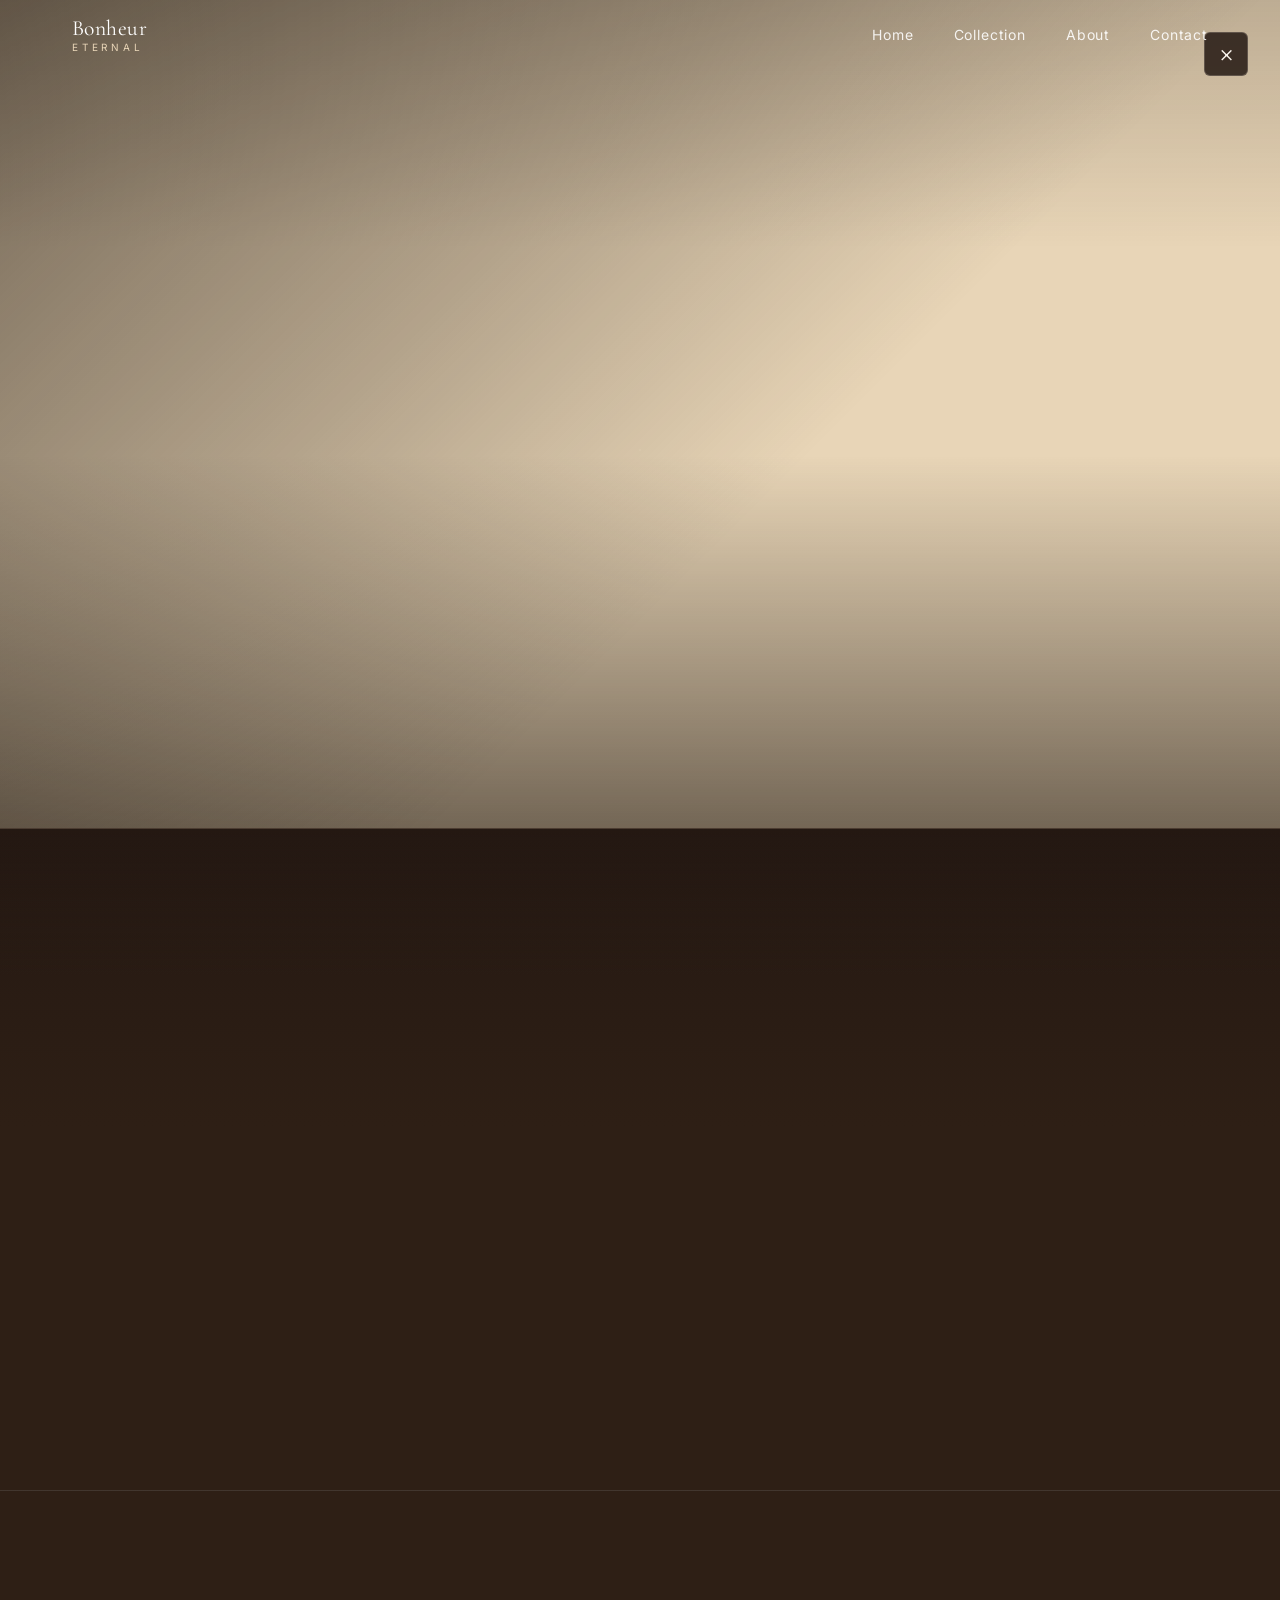
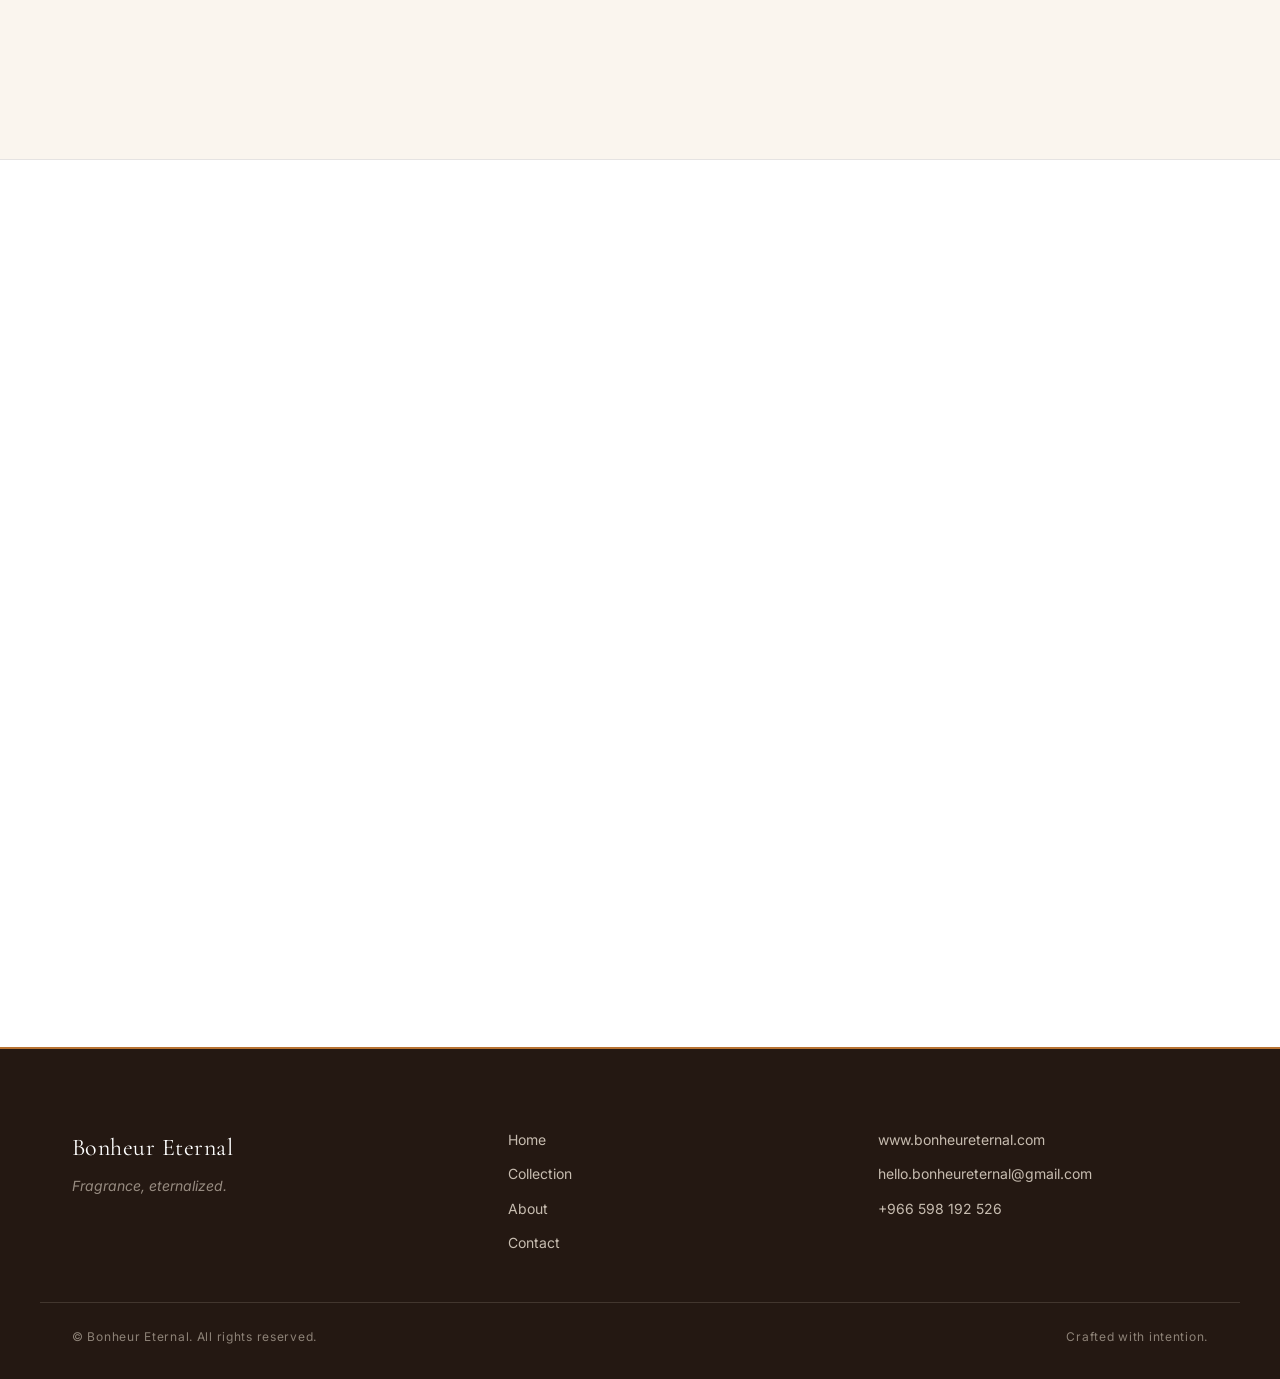
==== commit 762cca57: "footer layout fix" ====
--- a/index.html
+++ b/index.html
@@ -99,10 +99,16 @@
   scroll-behavior: smooth;
   -webkit-text-size-adjust: 100%;
   scroll-padding-top: 72px;
+  /* Overscroll / bounce reveals this instead of harsh white (mobile Safari). */
+  background-color: var(--c-surface-darker);
 }
 
 body {
   margin: 0;
+  min-height: 100vh;
+  min-height: 100dvh;
+  display: flex;
+  flex-direction: column;
   font-family: var(--ff-body);
   font-size: var(--fs-base);
   line-height: 1.6;
@@ -111,6 +117,14 @@
   -webkit-font-smoothing: antialiased;
   -moz-osx-font-smoothing: grayscale;
   overflow-x: hidden;
+}
+
+/* Fills leftover viewport below content so body white doesn’t show above the
+   dark footer on short pages + mobile browsers (common on GitHub Pages). */
+main {
+  flex: 1 1 auto;
+  width: 100%;
+  background-color: var(--c-surface-darker);
 }
 
 img, svg { display: block; max-width: 100%; }
@@ -1097,9 +1111,10 @@
    ========================================================= */
 
 .footer {
+  flex-shrink: 0;
   background: var(--c-surface-darker);
   color: rgba(245, 235, 220, 0.78);
-  padding: var(--s-10) 0 var(--s-6);
+  padding: var(--s-10) 0 calc(var(--s-6) + env(safe-area-inset-bottom, 0px));
   border-top: 2px solid var(--c-amber-500);
 }
 
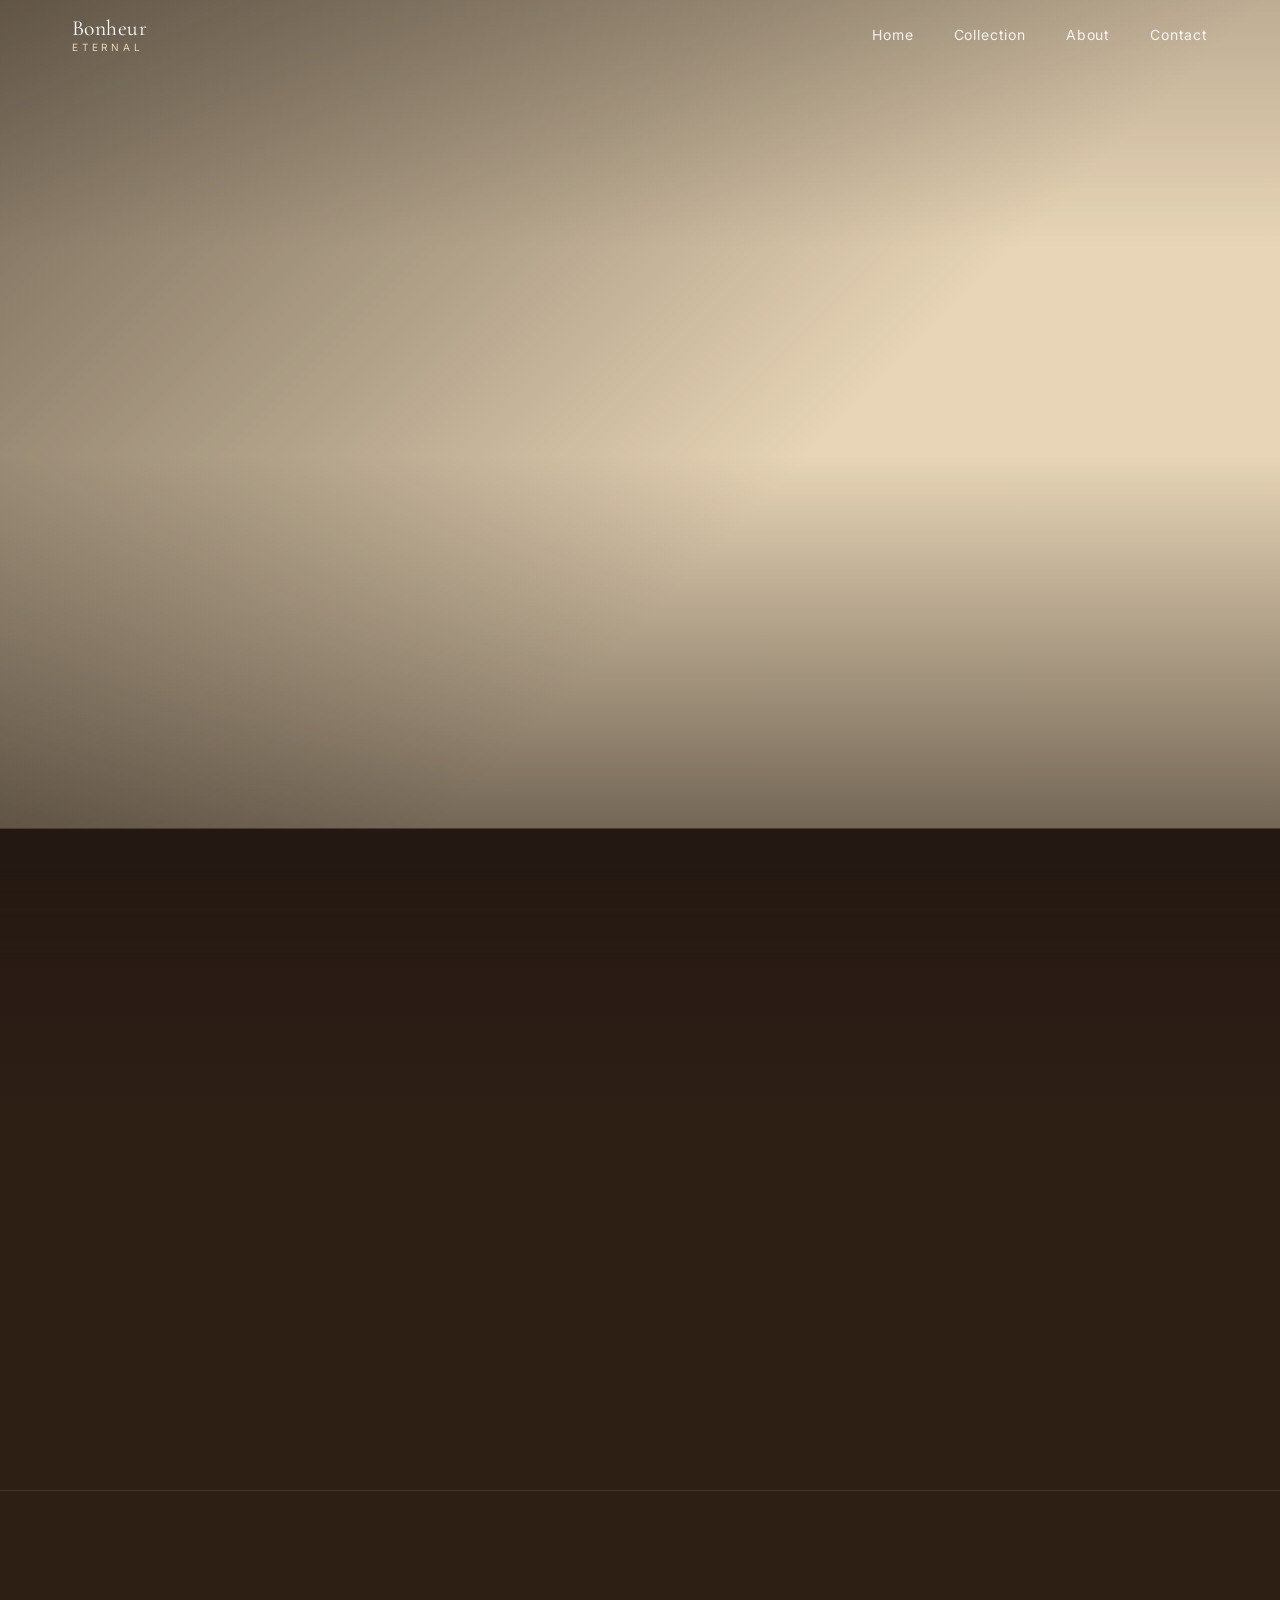
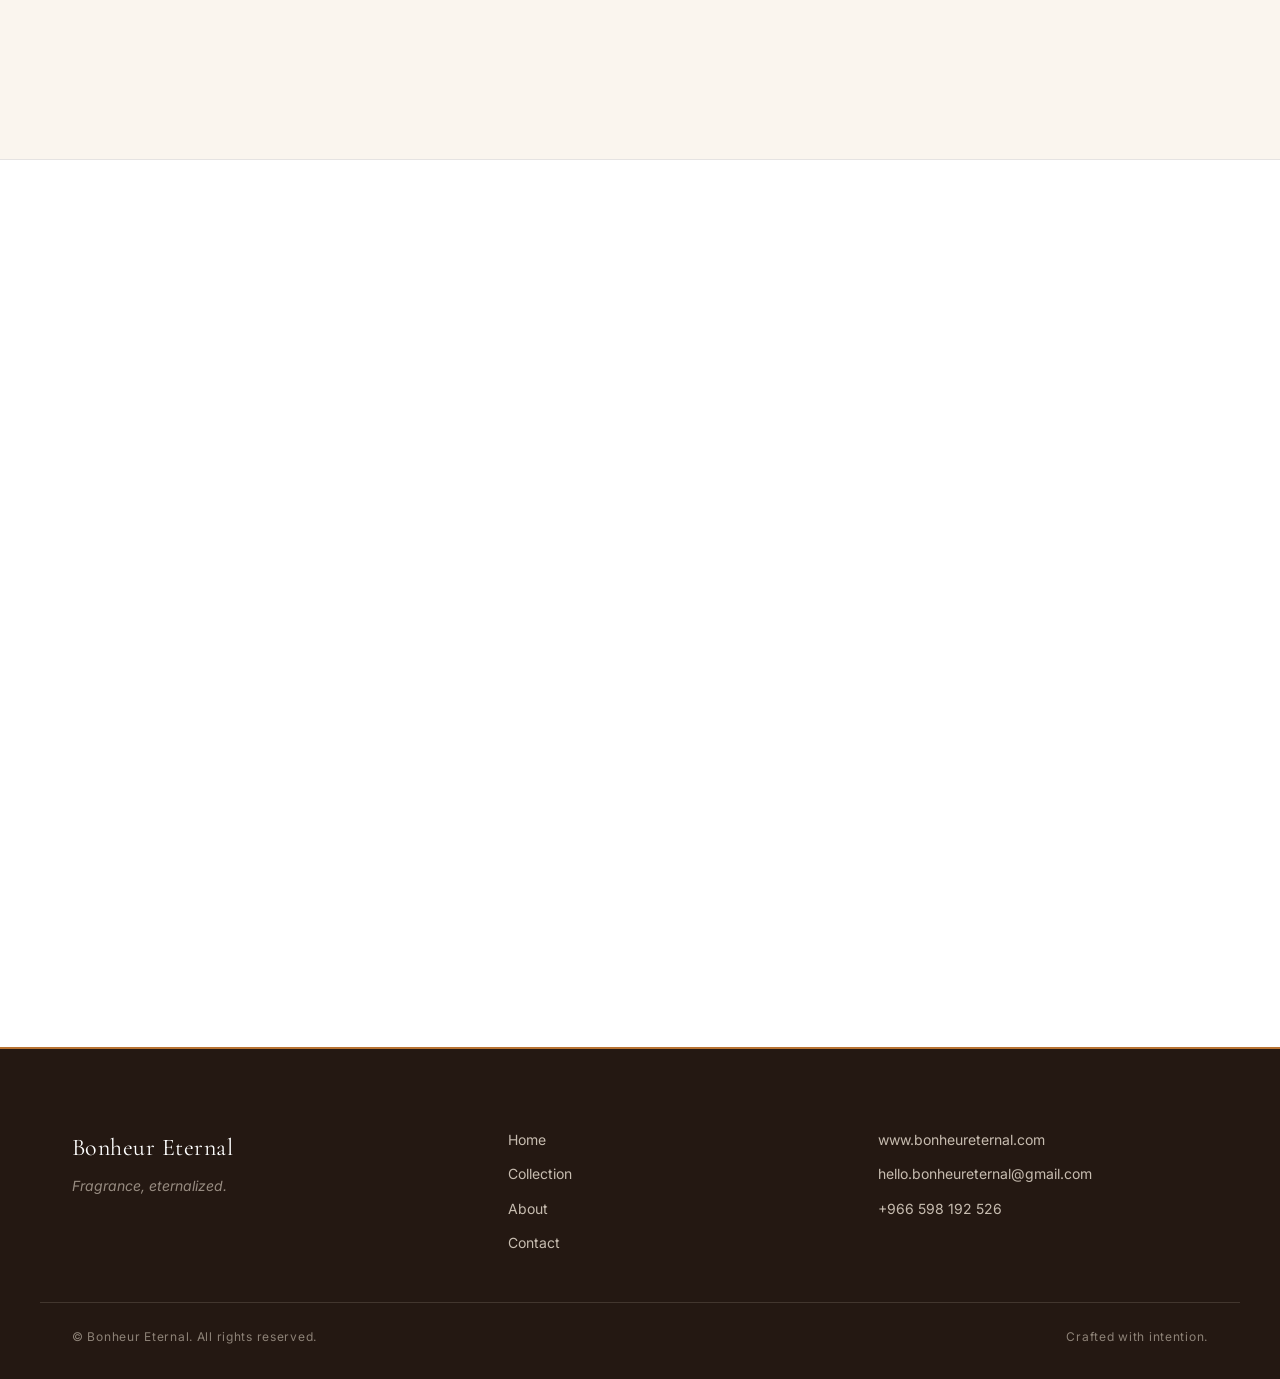
==== commit d8b4befd: "footer layout fix" ====
--- a/index.html
+++ b/index.html
@@ -1762,13 +1762,6 @@
 
   </main>
 
-  <dialog class="lightbox" id="imageLightbox" aria-label="Enlarged image">
-    <button type="button" class="lightbox__close" aria-label="Close enlarged image">
-      &times;
-    </button>
-    <img class="lightbox__img" alt="" decoding="async" />
-  </dialog>
-
   <footer class="footer">
     <div class="container footer__inner">
       <div class="footer__brand">
@@ -1830,7 +1823,7 @@
     </defs>
   </svg>
 
-  <script type="module" src="scripts/main.js?v=492ba844"></script>
+  <script type="module" src="scripts/main.js?v=2b4d4551"></script>
 
 </body>
 </html>
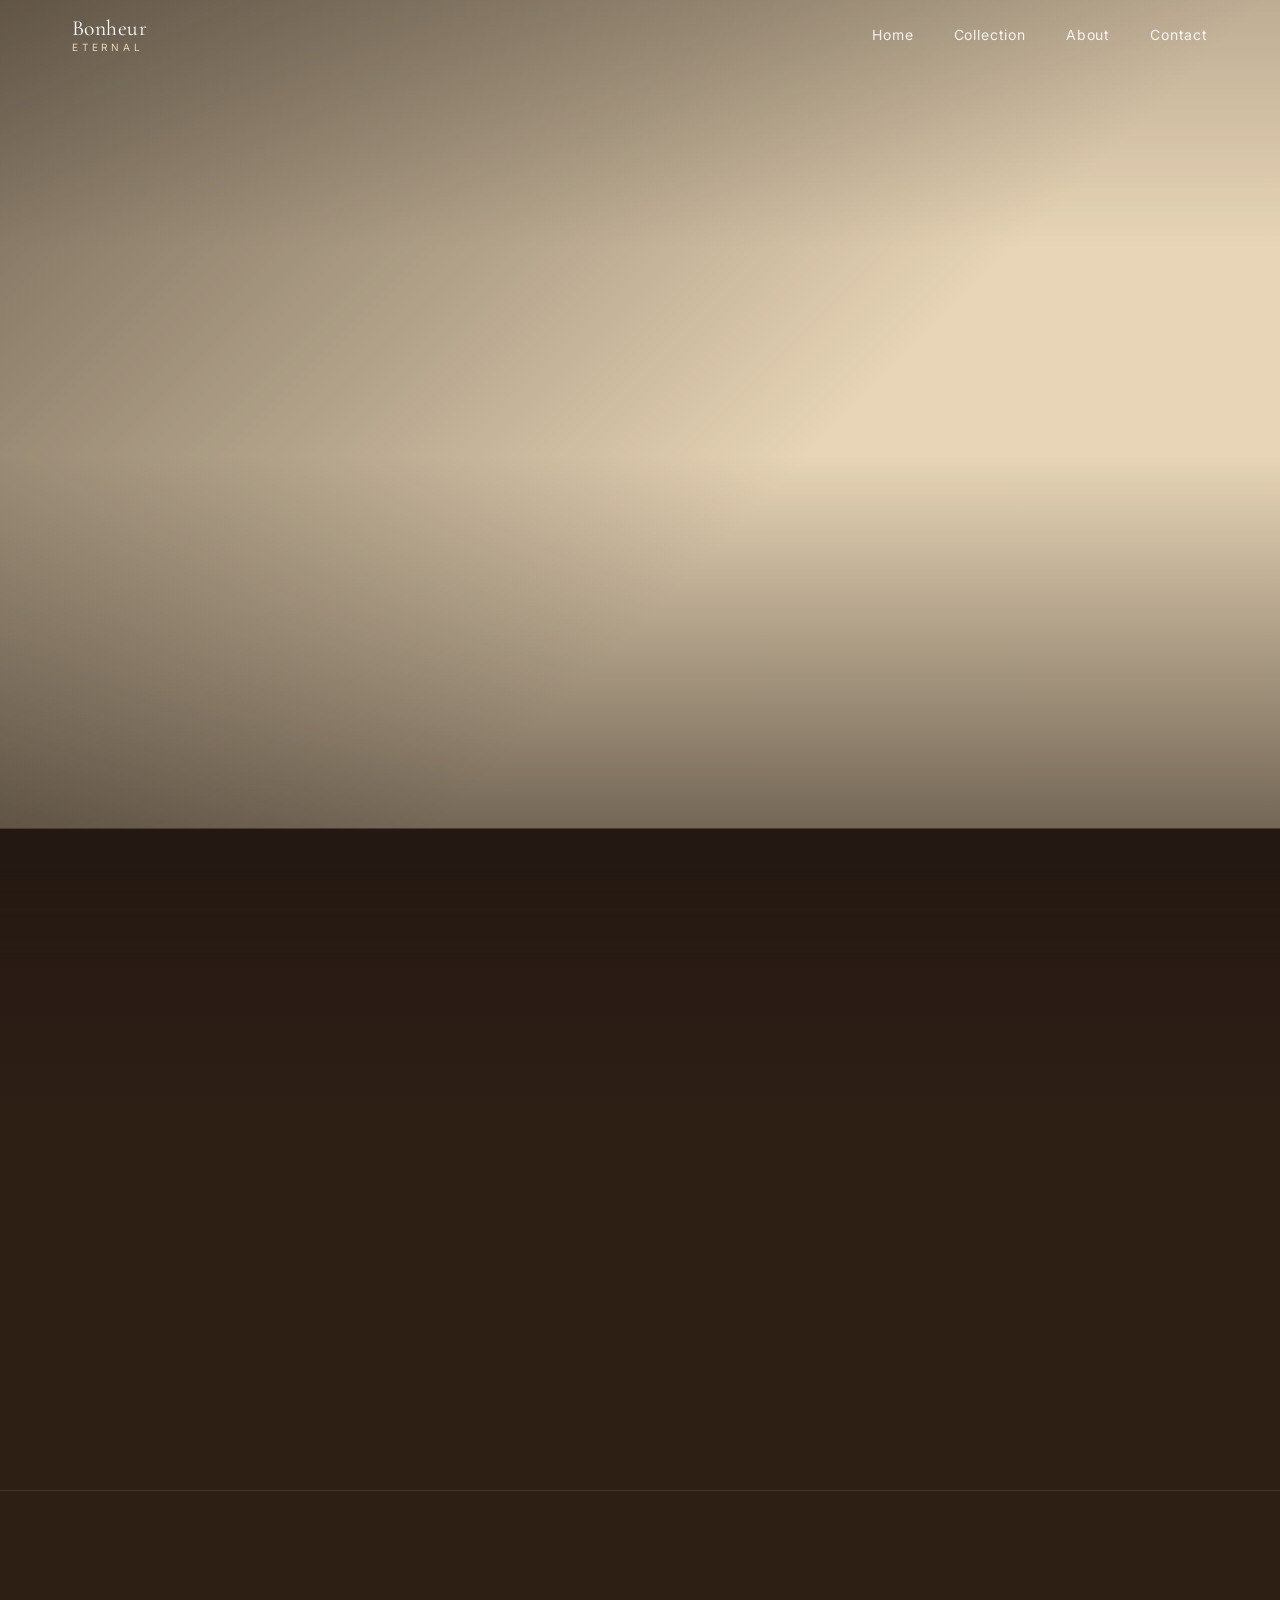
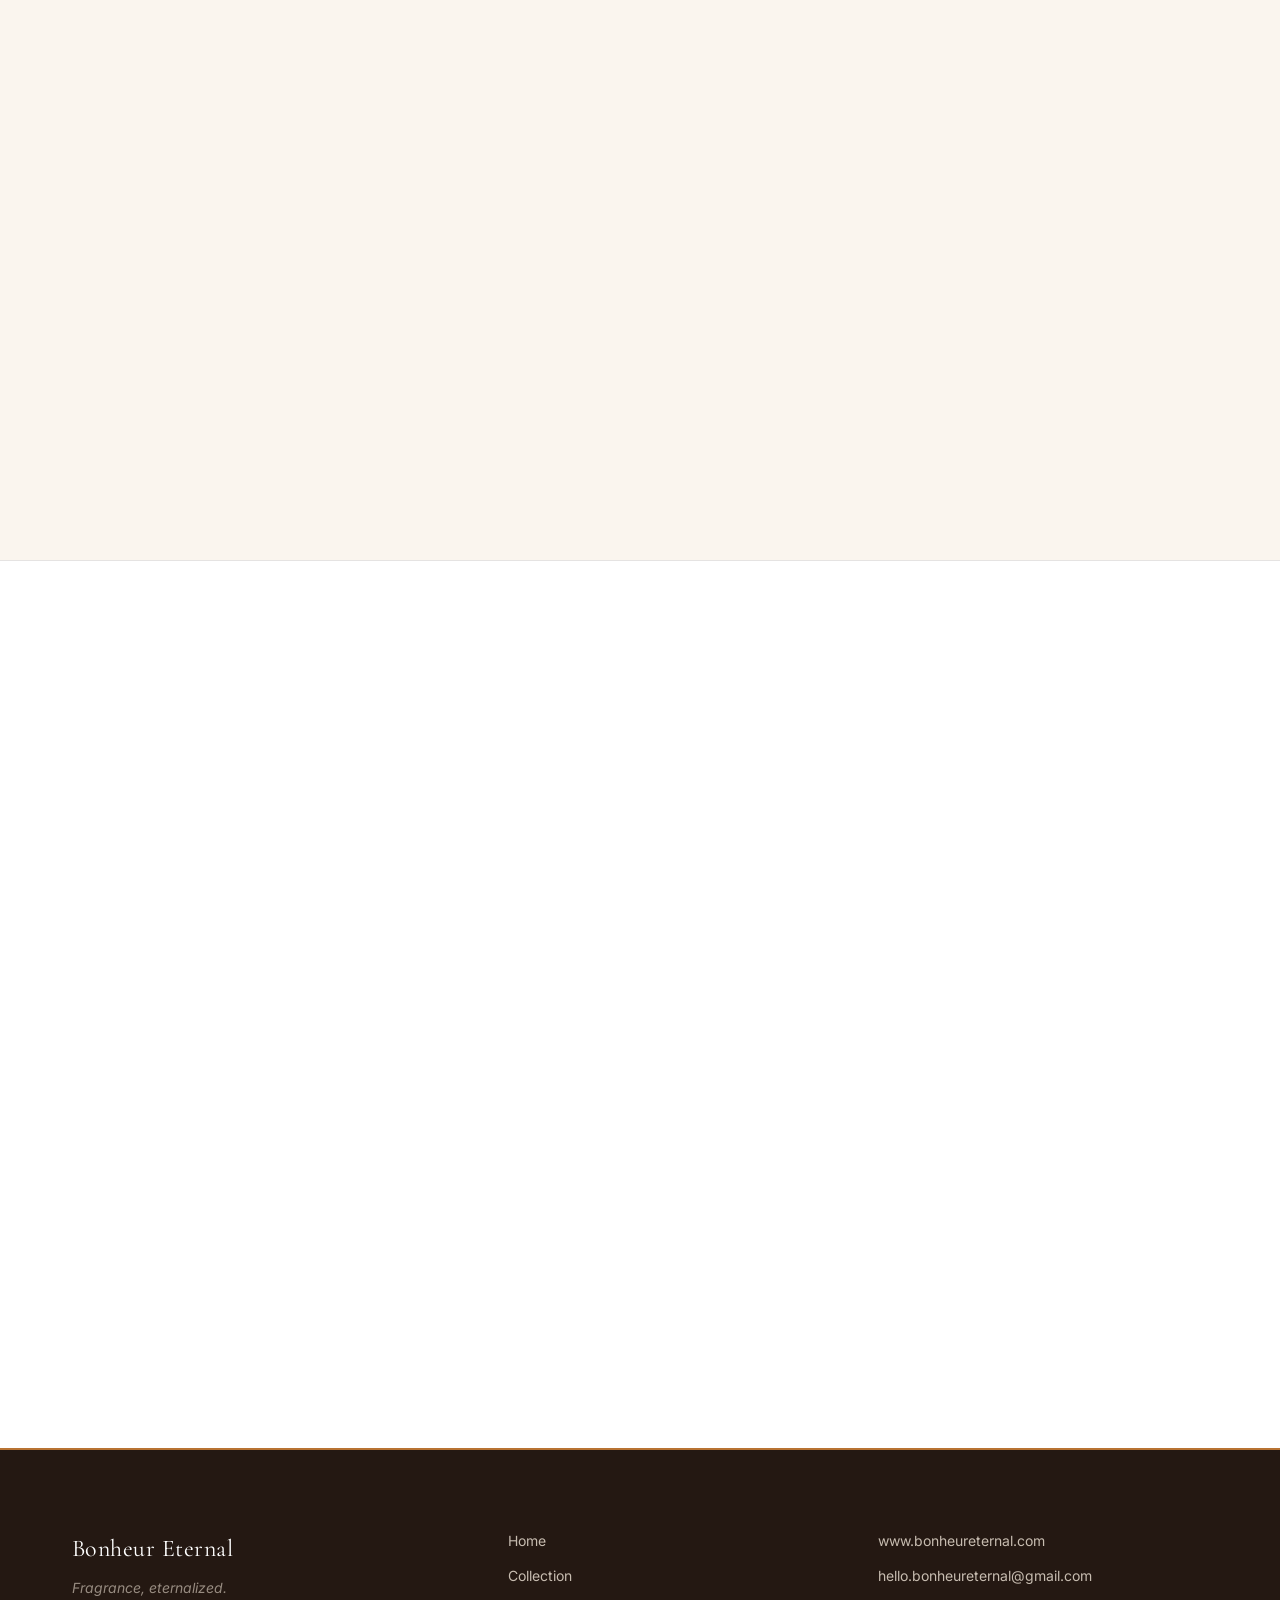
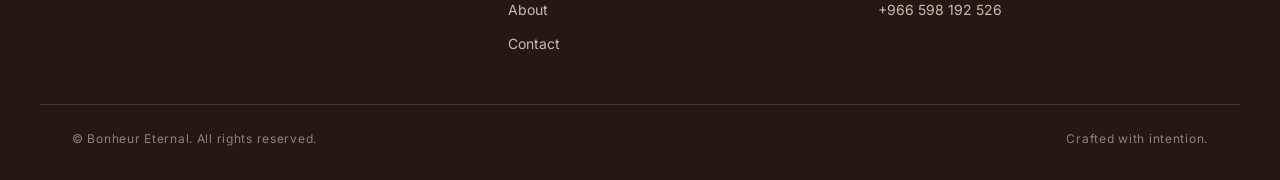
==== commit 15c4cec4: "carousel added and images updated" ====
--- a/index.html
+++ b/index.html
@@ -576,20 +576,7 @@
 .collection .section-title { color: var(--c-sand-50); }
 .collection .section-lede  { color: rgba(245, 235, 220, 0.72); }
 
-/* 2 × 2 editorial grid — gives each fragrance generous real estate.
-   Max-width keeps cards tasteful on ultrawide screens; the grid is
-   centered within the section container. */
-.cards {
-  display: grid;
-  grid-template-columns: repeat(2, minmax(0, 1fr));
-  gap: clamp(var(--s-5), 3vw, var(--s-7));
-  max-width: 1080px;
-  margin-inline: auto;
-}
-
-@media (max-width: 520px) {
-  .cards { grid-template-columns: 1fr; gap: var(--s-5); }
-}
+/* Lineup lives in `.signature-carousel` — see signature-carousel.css */
 
 .card {
   background: rgba(245, 235, 220, 0.04);
@@ -704,6 +691,129 @@
   background: var(--c-amber-500);
   border-color: var(--c-amber-500);
   color: #fff;
+}
+
+/* ↪ inlined styles/components/signature-carousel.css */
+/* =========================================================
+   Signature fragrances carousel (3 / 2 / 1 visible by breakpoint)
+   ========================================================= */
+
+.signature-carousel {
+  max-width: 1080px;
+  margin-inline: auto;
+}
+
+.signature-carousel__chrome {
+  display: grid;
+  grid-template-columns: auto minmax(0, 1fr) auto;
+  gap: clamp(var(--s-4), 2.5vw, var(--s-6));
+  align-items: center;
+}
+
+@media (max-width: 520px) {
+  .signature-carousel__chrome {
+    grid-template-columns: 1fr;
+    grid-template-rows: auto auto auto;
+    justify-items: stretch;
+  }
+
+  .signature-carousel__arrow--prev { order: 2; }
+  .signature-carousel__viewport { order: 1; }
+  .signature-carousel__arrow--next { order: 3; }
+
+  .signature-carousel__chrome .signature-carousel__arrow {
+    justify-self: center;
+    width: min(100%, 200px);
+  }
+}
+
+.signature-carousel__viewport {
+  overflow: hidden;
+  width: 100%;
+  min-width: 0;
+}
+
+.signature-carousel__track {
+  display: flex;
+  gap: clamp(var(--s-4), 2.5vw, var(--s-6));
+  will-change: transform;
+}
+
+.signature-carousel__slide.card {
+  min-width: 0;
+}
+
+/* Product PNGs — show full bottle without hard crop */
+.signature-carousel .card__media {
+  aspect-ratio: 3 / 4;
+}
+
+.signature-carousel .card__img {
+  object-fit: contain;
+  object-position: center;
+  padding: var(--s-3);
+}
+
+.signature-carousel .card__img--tall {
+  object-position: center;
+}
+
+/* Elite + Signature source art is nearly square — `contain` letterboxes.
+   Fill the 3:4 frame like the taller bottles; nudge focal point to the flacon. */
+.signature-carousel .card__img.card__img--carousel-fill {
+  padding: var(--s-2);
+  object-fit: cover;
+  object-position: center 44%;
+}
+
+.signature-carousel__arrow {
+  display: inline-flex;
+  align-items: center;
+  justify-content: center;
+  width: 48px;
+  height: 48px;
+  flex-shrink: 0;
+  padding: 0;
+  color: var(--c-sand-50);
+  background: rgba(245, 235, 220, 0.06);
+  border: 1px solid var(--c-line-dark);
+  border-radius: var(--radius-sm);
+  cursor: pointer;
+  transition:
+    background var(--t-med) var(--ease),
+    border-color var(--t-med) var(--ease),
+    color var(--t-med) var(--ease),
+    opacity var(--t-fast) var(--ease);
+}
+
+.signature-carousel__arrow:hover:not(:disabled) {
+  background: rgba(196, 134, 75, 0.25);
+  border-color: rgba(196, 134, 75, 0.55);
+  color: #fff;
+}
+
+.signature-carousel__arrow:focus-visible {
+  outline: 2px solid var(--c-amber-500);
+  outline-offset: 3px;
+}
+
+.signature-carousel__arrow:disabled {
+  opacity: 0.35;
+  cursor: not-allowed;
+}
+
+.signature-carousel__arrow svg {
+  width: 22px;
+  height: 22px;
+}
+
+.signature-carousel__hint {
+  margin-top: var(--s-4);
+  text-align: center;
+  font-size: var(--fs-xs);
+  letter-spacing: 0.12em;
+  text-transform: uppercase;
+  color: rgba(245, 235, 220, 0.45);
 }
 
 /* ↪ inlined styles/components/decants.css */
@@ -1449,145 +1559,252 @@
           <span class="eyebrow">The Collection</span>
           <h2 class="section-title">Signature Fragrances</h2>
           <p class="section-lede">
-            Four singular compositions — each an olfactive chapter in the
-            Bonheur Eternal story.
+            Five singular compositions — each an olfactive chapter in the
+            Bonheur Eternal story. Use the arrows or keyboard to browse the lineup.
           </p>
         </header>
 
-        <div class="cards">
-          <article class="card reveal" style="--reveal-delay: 0ms">
-            <div class="card__media">
-              <img
-                class="card__img card__img--tall"
-                data-lightbox
-                tabindex="0"
-                aria-haspopup="dialog"
-                src="assets/signature-fragrances/signature-1.jpeg"
-                alt="Velvet Mist — a warm amber Bonheur Eternal bottle lit by golden light on a wooden surface"
-                width="714"
-                height="1280"
-                loading="lazy"
-                decoding="async"
-              />
+        <div
+          class="signature-carousel reveal"
+          id="signatureCarousel"
+          data-signature-carousel
+          role="region"
+          aria-roledescription="carousel"
+          aria-label="Signature fragrances"
+        >
+          <div class="signature-carousel__chrome">
+            <button
+              type="button"
+              class="signature-carousel__arrow signature-carousel__arrow--prev"
+              aria-label="Previous fragrances"
+              aria-controls="signatureCarouselTrack"
+            >
+              <svg viewBox="0 0 24 24" fill="none" aria-hidden="true">
+                <path
+                  d="M15 18l-6-6 6-6"
+                  stroke="currentColor"
+                  stroke-width="1.75"
+                  stroke-linecap="round"
+                  stroke-linejoin="round"
+                />
+              </svg>
+            </button>
+
+            <div class="signature-carousel__viewport">
+              <div
+                class="signature-carousel__track"
+                id="signatureCarouselTrack"
+                role="list"
+              >
+                <article
+                  class="card signature-carousel__slide reveal"
+                  role="listitem"
+                  style="--reveal-delay: 0ms"
+                >
+                  <div class="card__media">
+                    <img
+                      class="card__img"
+                      data-lightbox
+                      tabindex="0"
+                      aria-haspopup="dialog"
+                      src="assets/signature-fragrances/breeze.png"
+                      alt="Bonheur Eternal Breeze — luminous fresh floral eau de parfum"
+                      width="1026"
+                      height="1532"
+                      loading="lazy"
+                      decoding="async"
+                    />
+                  </div>
+                  <div class="card__body">
+                    <div class="card__head">
+                      <h3 class="card__name">Breeze</h3>
+                      <span class="card__tag">EdP</span>
+                    </div>
+                    <p class="card__desc">
+                      Airy citrus and soft white florals lifted by a veil of
+                      sheer musk — weightless, luminous, unforgettable.
+                    </p>
+                    <a
+                      class="btn btn--ghost card__cta"
+                      href="https://wa.me/966598192526?text=Hi%2C%20I%27d%20like%20to%20order%20Breeze."
+                      target="_blank"
+                      rel="noopener"
+                    >Order via WhatsApp</a>
+                  </div>
+                </article>
+
+                <article
+                  class="card signature-carousel__slide reveal"
+                  role="listitem"
+                  style="--reveal-delay: 40ms"
+                >
+                  <div class="card__media">
+                    <img
+                      class="card__img card__img--carousel-fill"
+                      data-lightbox
+                      tabindex="0"
+                      aria-haspopup="dialog"
+                      src="assets/signature-fragrances/elite.png"
+                      alt="Bonheur Eternal Elite — polished woody leather eau de parfum"
+                      width="1281"
+                      height="1227"
+                      loading="lazy"
+                      decoding="async"
+                    />
+                  </div>
+                  <div class="card__body">
+                    <div class="card__head">
+                      <h3 class="card__name">Elite</h3>
+                      <span class="card__tag">EdP</span>
+                    </div>
+                    <p class="card__desc">
+                      A tailored woody–leather accord with quiet spices — composed
+                      for poise, presence, and private confidence.
+                    </p>
+                    <a
+                      class="btn btn--ghost card__cta"
+                      href="https://wa.me/966598192526?text=Hi%2C%20I%27d%20like%20to%20order%20Elite."
+                      target="_blank"
+                      rel="noopener"
+                    >Order via WhatsApp</a>
+                  </div>
+                </article>
+
+                <article
+                  class="card signature-carousel__slide reveal"
+                  role="listitem"
+                  style="--reveal-delay: 80ms"
+                >
+                  <div class="card__media">
+                    <img
+                      class="card__img"
+                      data-lightbox
+                      tabindex="0"
+                      aria-haspopup="dialog"
+                      src="assets/signature-fragrances/legacy.png"
+                      alt="Bonheur Eternal Legacy — golden resin and amber eau de parfum"
+                      width="1023"
+                      height="1537"
+                      loading="lazy"
+                      decoding="async"
+                    />
+                  </div>
+                  <div class="card__body">
+                    <div class="card__head">
+                      <h3 class="card__name">Legacy</h3>
+                      <span class="card__tag">EdP</span>
+                    </div>
+                    <p class="card__desc">
+                      Rare resins, saffron glaze, and molten amber — a fragrance
+                      meant to be handed down in memory.
+                    </p>
+                    <a
+                      class="btn btn--ghost card__cta"
+                      href="https://wa.me/966598192526?text=Hi%2C%20I%27d%20like%20to%20order%20Legacy."
+                      target="_blank"
+                      rel="noopener"
+                    >Order via WhatsApp</a>
+                  </div>
+                </article>
+
+                <article
+                  class="card signature-carousel__slide reveal"
+                  role="listitem"
+                  style="--reveal-delay: 120ms"
+                >
+                  <div class="card__media">
+                    <img
+                      class="card__img card__img--carousel-fill"
+                      data-lightbox
+                      tabindex="0"
+                      aria-haspopup="dialog"
+                      src="assets/signature-fragrances/signature.png"
+                      alt="Bonheur Eternal Signature — house signature floral woody eau de parfum"
+                      width="1254"
+                      height="1254"
+                      loading="lazy"
+                      decoding="async"
+                    />
+                  </div>
+                  <div class="card__body">
+                    <div class="card__head">
+                      <h3 class="card__name">Signature</h3>
+                      <span class="card__tag">EdP</span>
+                    </div>
+                    <p class="card__desc">
+                      The Bonheur Eternal centrepiece: jasmine sillage over warm
+                      sandalwood — balanced, commanding, unmistakably yours.
+                    </p>
+                    <a
+                      class="btn btn--ghost card__cta"
+                      href="https://wa.me/966598192526?text=Hi%2C%20I%27d%20like%20to%20order%20Signature."
+                      target="_blank"
+                      rel="noopener"
+                    >Order via WhatsApp</a>
+                  </div>
+                </article>
+
+                <article
+                  class="card signature-carousel__slide reveal"
+                  role="listitem"
+                  style="--reveal-delay: 160ms"
+                >
+                  <div class="card__media">
+                    <img
+                      class="card__img"
+                      data-lightbox
+                      tabindex="0"
+                      aria-haspopup="dialog"
+                      src="assets/signature-fragrances/smoked_timber.png"
+                      alt="Bonheur Eternal Smoked Timber — ember-soft cedar eau de parfum"
+                      width="1023"
+                      height="1537"
+                      loading="lazy"
+                      decoding="async"
+                    />
+                  </div>
+                  <div class="card__body">
+                    <div class="card__head">
+                      <h3 class="card__name">Smoked Timber</h3>
+                      <span class="card__tag">EdP</span>
+                    </div>
+                    <p class="card__desc">
+                      Charred cedar, birch ember, and vanilla smoke — dusk in a bottle,
+                      intimate and endlessly wearable.
+                    </p>
+                    <a
+                      class="btn btn--ghost card__cta"
+                      href="https://wa.me/966598192526?text=Hi%2C%20I%27d%20like%20to%20order%20Smoked%20Timber."
+                      target="_blank"
+                      rel="noopener"
+                    >Order via WhatsApp</a>
+                  </div>
+                </article>
+              </div>
             </div>
-            <div class="card__body">
-              <div class="card__head">
-                <h3 class="card__name">Velvet Mist</h3>
-                <span class="card__tag">50ml</span>
-              </div>
-              <p class="card__desc">
-                A plush veil of rose absolute, vanilla orchid, and sueded
-                musk — warm, enveloping, quietly opulent.
-              </p>
-              <a
-                class="btn btn--ghost card__cta"
-                href="https://wa.me/966598192526?text=Hi%2C%20I%27d%20like%20to%20order%20Velvet%20Mist."
-                target="_blank"
-                rel="noopener"
-              >Order via WhatsApp</a>
-            </div>
-          </article>
-
-          <article class="card reveal" style="--reveal-delay: 100ms">
-            <div class="card__media">
-              <img
-                class="card__img"
-                data-lightbox
-                tabindex="0"
-                aria-haspopup="dialog"
-                src="assets/signature-fragrances/signature-2.jpeg"
-                alt="Scent Luxe — a round-capped black Bonheur Eternal flacon and its matching presentation box"
-                width="1125"
-                height="1138"
-                loading="lazy"
-                decoding="async"
-              />
-            </div>
-            <div class="card__body">
-              <div class="card__head">
-                <h3 class="card__name">Scent Luxe</h3>
-                <span class="card__tag">50ml</span>
-              </div>
-              <p class="card__desc">
-                Crisp bergamot meets white iris and cedarwood — a clean,
-                architectural fragrance with an understated confidence.
-              </p>
-              <a
-                class="btn btn--ghost card__cta"
-                href="https://wa.me/966598192526?text=Hi%2C%20I%27d%20like%20to%20order%20Scent%20Luxe."
-                target="_blank"
-                rel="noopener"
-              >Order via WhatsApp</a>
-            </div>
-          </article>
-
-          <article class="card reveal" style="--reveal-delay: 200ms">
-            <div class="card__media">
-              <img
-                class="card__img"
-                data-lightbox
-                tabindex="0"
-                aria-haspopup="dialog"
-                src="assets/signature-fragrances/signature-3.jpeg"
-                alt="Essence Box — a dark Bonheur Eternal bottle beside its gold-bordered presentation box"
-                width="864"
-                height="1184"
-                loading="lazy"
-                decoding="async"
-              />
-            </div>
-            <div class="card__body">
-              <div class="card__head">
-                <h3 class="card__name">Essence Box</h3>
-                <span class="card__tag">50ml</span>
-              </div>
-              <p class="card__desc">
-                Smoked oud, saffron, and amber resin layered over leather —
-                a dusk-lit signature for the quietly magnetic.
-              </p>
-              <a
-                class="btn btn--ghost card__cta"
-                href="https://wa.me/966598192526?text=Hi%2C%20I%27d%20like%20to%20order%20Essence%20Box."
-                target="_blank"
-                rel="noopener"
-              >Order via WhatsApp</a>
-            </div>
-          </article>
-
-          <article class="card reveal" style="--reveal-delay: 300ms">
-            <div class="card__media">
-              <img
-                class="card__img"
-                data-lightbox
-                tabindex="0"
-                aria-haspopup="dialog"
-                src="assets/signature-fragrances/signature-5.jpeg"
-                alt="Nuit Dorée — a dark Bonheur Eternal bottle with a gold label beside its matching box at twilight"
-                width="864"
-                height="1184"
-                loading="lazy"
-                decoding="async"
-              />
-            </div>
-            <div class="card__body">
-              <div class="card__head">
-                <h3 class="card__name">Nuit Dorée</h3>
-                <span class="card__tag">50ml</span>
-              </div>
-              <p class="card__desc">
-                Jasmine sambac, candied plum, and golden tobacco — a rich,
-                after-hours accord wrapped in warm sensuality.
-              </p>
-              <a
-                class="btn btn--ghost card__cta"
-                href="https://wa.me/966598192526?text=Hi%2C%20I%27d%20like%20to%20order%20Nuit%20Doree."
-                target="_blank"
-                rel="noopener"
-              >Order via WhatsApp</a>
-            </div>
-          </article>
+
+            <button
+              type="button"
+              class="signature-carousel__arrow signature-carousel__arrow--next"
+              aria-label="Next fragrances"
+              aria-controls="signatureCarouselTrack"
+            >
+              <svg viewBox="0 0 24 24" fill="none" aria-hidden="true">
+                <path
+                  d="M9 18l6-6-6-6"
+                  stroke="currentColor"
+                  stroke-width="1.75"
+                  stroke-linecap="round"
+                  stroke-linejoin="round"
+                />
+              </svg>
+            </button>
+          </div>
+
+          <p class="signature-carousel__hint">
+            Arrow keys (← →) browse when a fragrance card or arrow is focused
+          </p>
         </div>
-
         <div class="decants reveal" id="decants" style="--reveal-delay: 80ms">
           <header class="decants__head">
             <span class="eyebrow">Bonheur Eternal</span>
@@ -1823,7 +2040,7 @@
     </defs>
   </svg>
 
-  <script type="module" src="scripts/main.js?v=2b4d4551"></script>
+  <script type="module" src="scripts/main.js?v=8e02e63e"></script>
 
 </body>
 </html>
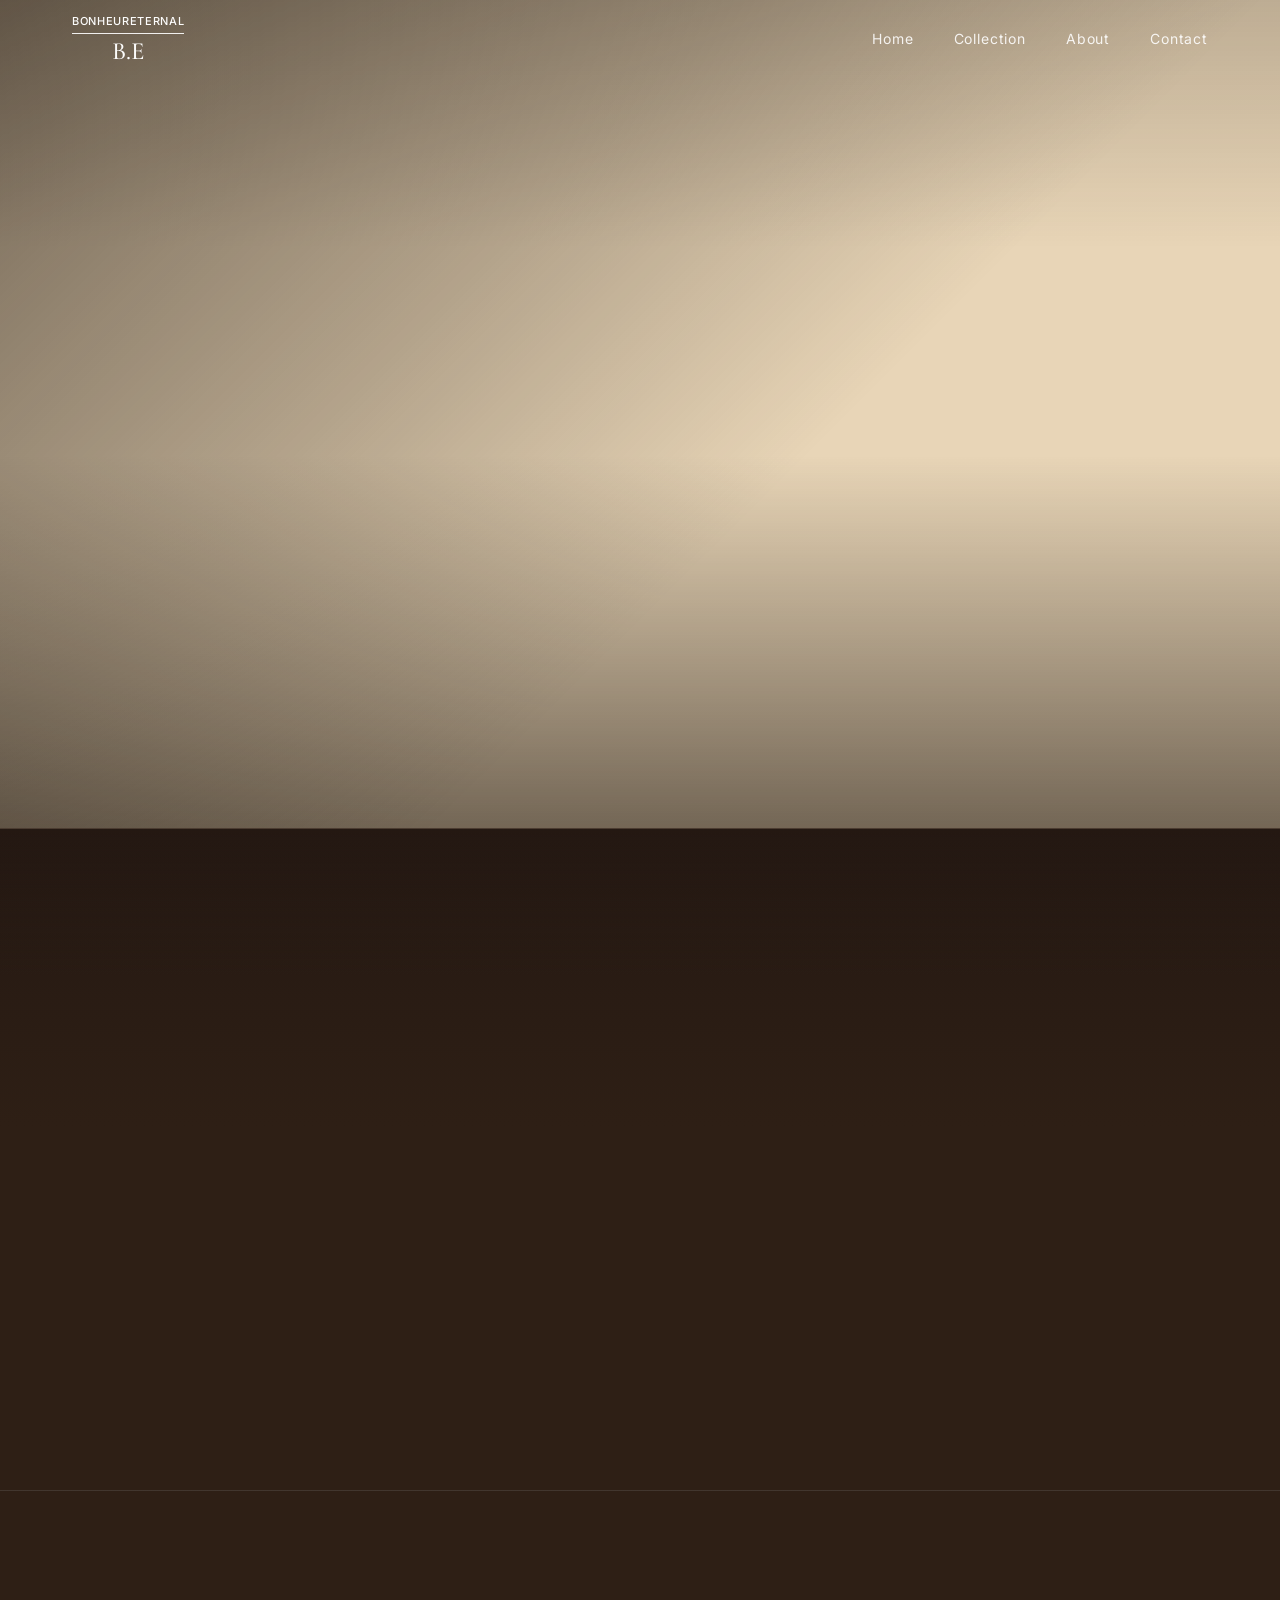
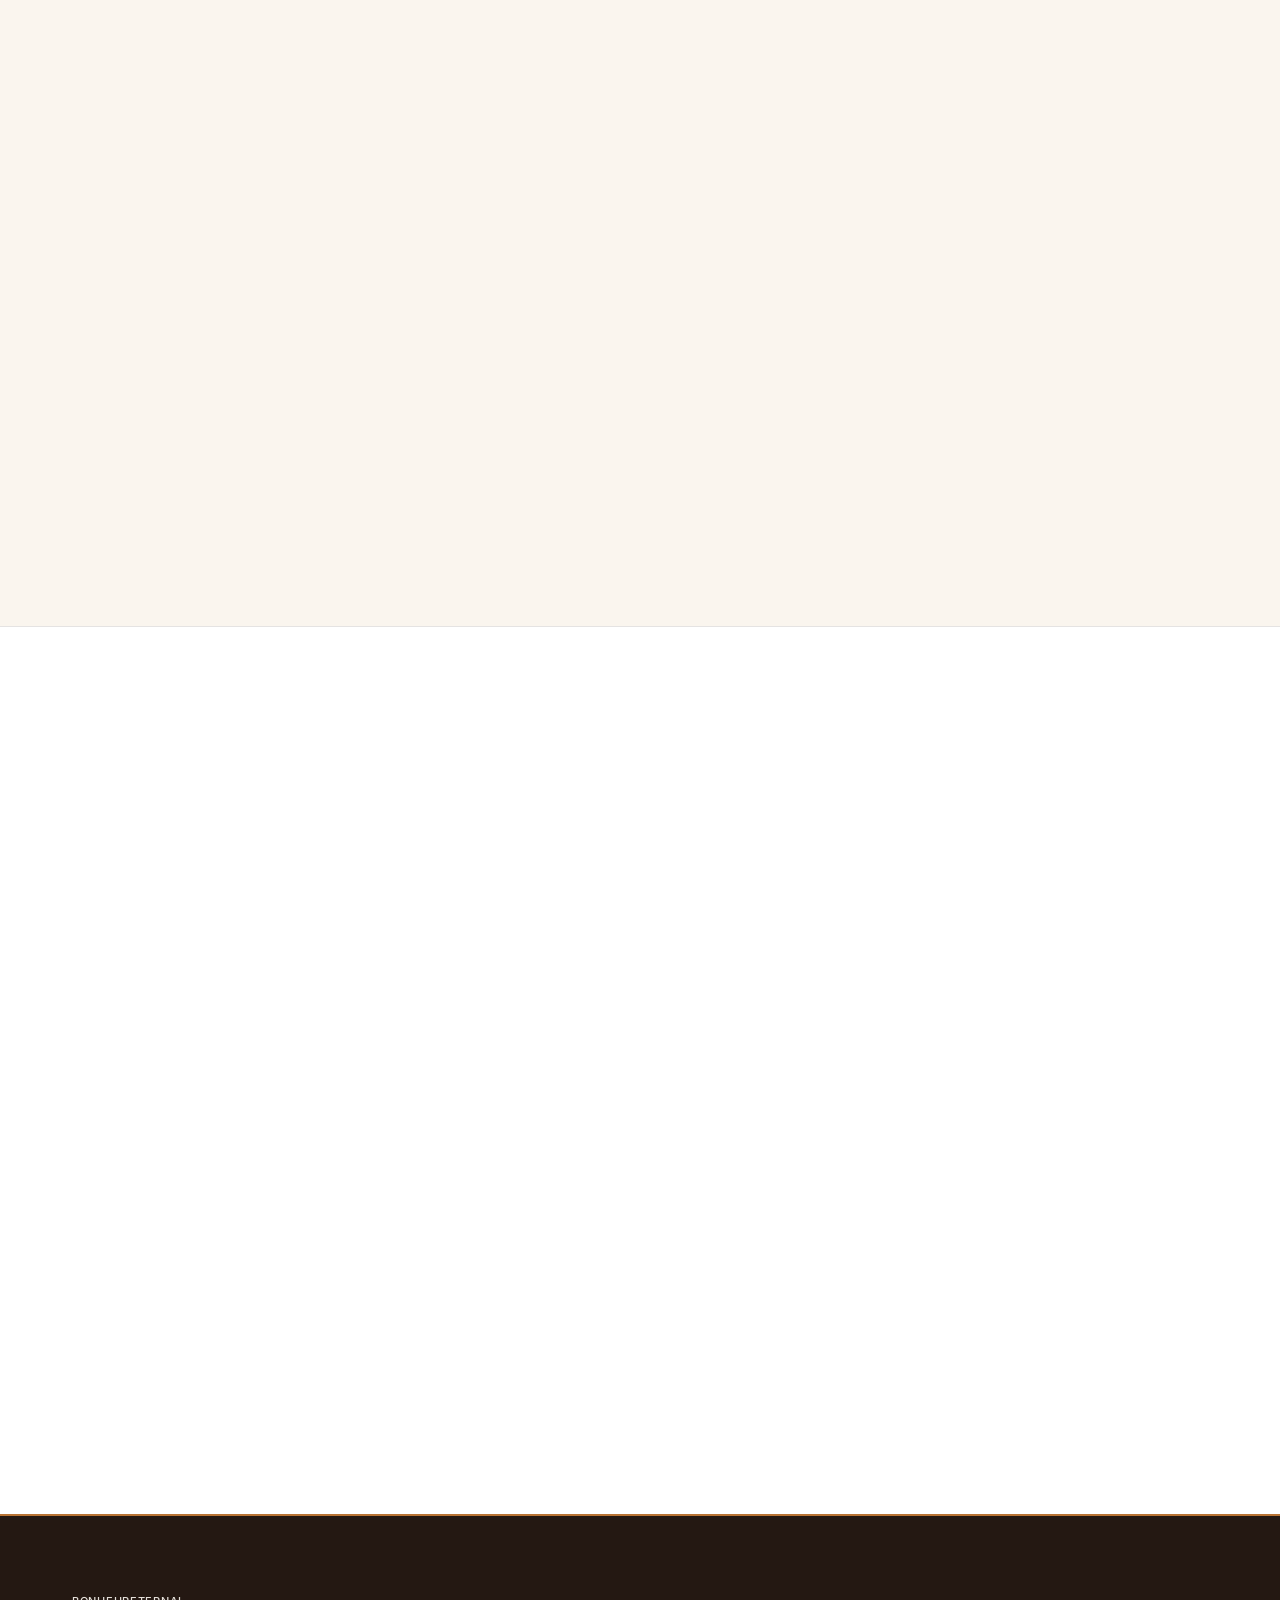
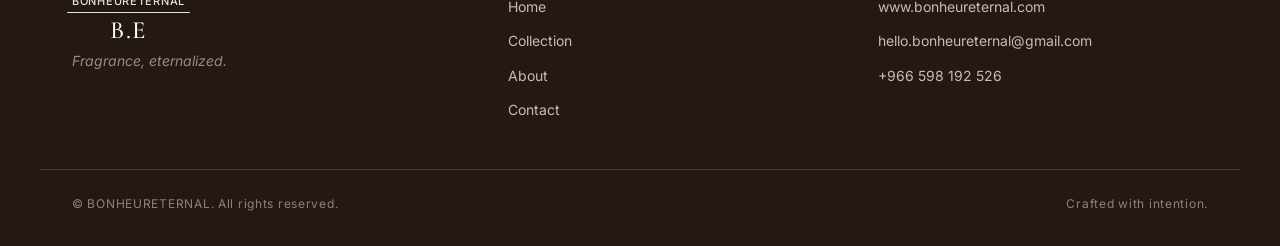
==== commit 71aa1bbe: "logo updated" ====
--- a/index.html
+++ b/index.html
@@ -3,9 +3,9 @@
 <head>
   <meta charset="UTF-8" />
   <meta name="viewport" content="width=device-width, initial-scale=1.0" />
-  <meta name="description" content="Bonheur Eternal — a luxury fragrance house crafting timeless scents. Explore our signature collection and order directly via WhatsApp." />
+  <meta name="description" content="BONHEURETERNAL — a luxury fragrance house crafting timeless scents. Explore our signature collection and order directly via WhatsApp." />
   <meta name="theme-color" content="#2b1e14" />
-  <title>Bonheur Eternal — Luxury Fragrance House</title>
+  <title>BONHEURETERNAL B.E — Luxury Fragrance House</title>
 
   <link rel="preconnect" href="https://fonts.googleapis.com" />
   <link rel="preconnect" href="https://fonts.gstatic.com" crossorigin />
@@ -13,7 +13,7 @@
 
   <style>
 /*
- * Bonheur Eternal — stylesheet entry point.
+ * BONHEURETERNAL — stylesheet entry point.
  * Modules are imported in cascade order: tokens → layout → components → animations.
  * Kept as native @imports for zero-build development. Bundle for production if desired.
  */
@@ -201,6 +201,112 @@
 .section-head .section-lede { margin-inline: auto; }
 
 
+/* ↪ inlined styles/components/brand-lockup.css */
+/* =========================================================
+   Brand lockup — matches bottle label:
+   BONHEURETERNAL (sans, no space) / rule / B.E (serif)
+   ========================================================= */
+
+.brand-lockup {
+  display: inline-flex;
+  flex-direction: column;
+  /* Stretch rows to the widest line so B.E can sit centered under the rule */
+  align-items: stretch;
+  line-height: 1;
+  text-decoration: none;
+  color: inherit;
+}
+
+.brand-lockup:hover {
+  color: inherit;
+}
+
+/* Top word — clean sans (Inter), merged word, logo-style caps */
+.brand-lockup__name {
+  display: block;
+  font-family: var(--ff-body);
+  font-size: clamp(0.5625rem, 0.48rem + 0.35vw, 0.6875rem);
+  font-weight: 500;
+  letter-spacing: 0.06em;
+  text-transform: uppercase;
+  white-space: nowrap;
+  text-align: center;
+}
+
+.brand-lockup__rule {
+  display: block;
+  width: 100%;
+  min-width: 4.75rem;
+  height: 1px;
+  margin-top: 0.35rem;
+  margin-bottom: 0.38rem;
+  background: currentColor;
+  opacity: 0.92;
+}
+
+/* Monogram — centered under the rule, matching bottle label layout */
+.brand-lockup__monogram {
+  display: block;
+  font-family: var(--ff-display);
+  font-size: clamp(1.2rem, 1rem + 0.75vw, 1.55rem);
+  font-weight: 500;
+  letter-spacing: -0.01em;
+  line-height: 0.92;
+  text-align: center;
+}
+
+/* Nav: sits on translucent / hero — high-contrast lettering */
+.nav__brand.brand-lockup {
+  color: rgba(255, 255, 255, 0.98);
+}
+
+.nav__brand.brand-lockup:focus-visible {
+  outline: 2px solid var(--c-amber-500);
+  outline-offset: 6px;
+  border-radius: 2px;
+}
+
+.nav.is-scrolled .nav__brand.brand-lockup,
+.nav.is-open .nav__brand.brand-lockup {
+  color: rgba(255, 255, 255, 0.98);
+}
+
+/* Footer: stack matches physical label — column width from widest glyph row,
+   all three bands centred on one axis */
+.footer__brand .brand-lockup.footer__brand-link {
+  display: grid;
+  grid-auto-rows: auto;
+  /* Column tracks the widest text row so the rule aligns with name + monogram */
+  justify-items: stretch;
+  width: max-content;
+  max-width: 100%;
+  color: rgba(255, 255, 255, 0.96);
+}
+
+.footer__brand .brand-lockup__name {
+  color: rgba(250, 245, 238, 0.9);
+  letter-spacing: 0.065em;
+  justify-self: center;
+}
+
+.footer__brand .brand-lockup__rule {
+  justify-self: stretch;
+  width: auto;
+  min-width: unset;
+  margin-top: 0.32rem;
+  margin-bottom: 0.36rem;
+  /* Visually extends past the wordmark like the printed label; layout width unchanged */
+  transform: scaleX(1.085);
+  transform-origin: center center;
+}
+
+.footer__brand .brand-lockup__monogram {
+  color: #fff;
+  letter-spacing: 0.055em;
+  font-feature-settings: "lnum" 1;
+  justify-self: center;
+}
+
 /* ↪ inlined styles/components/nav.css */
 /* =========================================================
    Navigation bar
@@ -233,25 +339,7 @@
 }
 
 .nav__brand {
-  display: inline-flex;
-  flex-direction: column;
-  line-height: 1;
-  color: #fff;
-}
-
-.nav__brand-mark {
-  font-family: var(--ff-display);
-  font-size: 1.35rem;
-  letter-spacing: 0.02em;
-}
-
-.nav__brand-sub {
-  font-family: var(--ff-body);
-  font-size: 0.625rem;
-  letter-spacing: 0.38em;
-  text-transform: uppercase;
-  margin-top: 2px;
-  color: var(--c-sand-200);
+  flex-shrink: 0;
 }
 
 .nav__links {
@@ -1243,14 +1331,24 @@
 .footer__brand {
   display: flex;
   flex-direction: column;
+  align-items: center;
   gap: var(--s-2);
 }
 
-.footer__mark {
-  font-family: var(--ff-display);
-  font-size: 1.5rem;
-  color: #fff;
-  letter-spacing: 0.02em;
+@media (min-width: 761px) {
+  .footer__brand {
+    align-items: flex-start;
+  }
+}
+
+.footer__brand-link {
+  text-decoration: none;
+}
+
+.footer__brand-link:focus-visible {
+  outline: 2px solid var(--c-amber-500);
+  outline-offset: 4px;
+  border-radius: 2px;
 }
 
 .footer__tag {
@@ -1448,9 +1546,10 @@
 <body>
   <header class="nav" id="nav">
     <div class="container nav__inner">
-      <a href="#home" class="nav__brand" aria-label="Bonheur Eternal home">
-        <span class="nav__brand-mark">Bonheur</span>
-        <span class="nav__brand-sub">Eternal</span>
+      <a href="#home" class="brand-lockup nav__brand" aria-label="BONHEURETERNAL B.E — Home">
+        <span class="brand-lockup__name">BONHEURETERNAL</span>
+        <span class="brand-lockup__rule" aria-hidden="true"></span>
+        <span class="brand-lockup__monogram">B.E</span>
       </a>
 
       <nav class="nav__links" aria-label="Primary">
@@ -1481,7 +1580,7 @@
 
   <main>
     <section class="hero" id="home">
-      <div class="hero__media" aria-label="The Bonheur Eternal collection of perfumes, arranged on a warm wood vanity">
+      <div class="hero__media" aria-label="The BONHEURETERNAL collection of perfumes, arranged on a warm wood vanity">
         <!-- Warm gradient sits behind the photo so the colour still feels on-brand
              if the image is slow or missing. -->
         <div class="hero__placeholder hero__placeholder--sand" aria-hidden="true"></div>
@@ -1497,7 +1596,7 @@
           <img
             class="hero__bg"
             src="assets/background.jpg"
-            alt="The Bonheur Eternal collection — perfume bottles arranged on a warm wood vanity, lit in low golden light"
+            alt="The BONHEURETERNAL collection — perfume bottles arranged on a warm wood vanity, lit in low golden light"
             width="1536"
             height="1024"
             fetchpriority="high"
@@ -1511,7 +1610,7 @@
           <h1 class="hero__title">
             <span class="hero__word" data-reveal="hero-title-1">Fragrance,</span>
             <br />
-            <span class="hero__word" data-reveal="hero-title-2">Eternalized.</span>
+            <span class="hero__word" data-reveal="hero-title-2">ETERNALIZED.</span>
           </h1>
           <p class="hero__subtitle" data-reveal="hero-subtitle">
             A curated collection of luxury perfumes, composed to elevate
@@ -1520,7 +1619,7 @@
           <a
             class="btn btn--primary hero__cta"
             data-reveal="hero-cta"
-            href="https://wa.me/966598192526?text=Hi%20Bonheur%20Eternal%2C%20I%27d%20like%20to%20order%20a%20fragrance."
+            href="https://wa.me/966598192526?text=Hi%20BONHEURETERNAL%2C%20I%27d%20like%20to%20order%20a%20fragrance."
             target="_blank"
             rel="noopener"
           >
@@ -1535,7 +1634,7 @@
 
     <section
       class="brand-banner"
-      aria-label="Bonheur Eternal B.E — premium quality and versatile fragrance"
+      aria-label="BONHEURETERNAL B.E — premium quality and versatile fragrance"
     >
       <figure class="brand-banner__figure reveal">
         <img
@@ -1544,7 +1643,7 @@
           tabindex="0"
           aria-haspopup="dialog"
           src="assets/BE_GENERAL.jpeg"
-          alt="Bonheur Eternal B.E Eau de Parfum bottle and presentation box on marble; highlights premium quality, long-lasting scent, and versatile wear from evening to everyday."
+          alt="BONHEURETERNAL B.E Eau de Parfum bottle and presentation box on marble; highlights premium quality, long-lasting scent, and versatile wear from evening to everyday."
           width="1280"
           height="543"
           loading="lazy"
@@ -1560,7 +1659,7 @@
           <h2 class="section-title">Signature Fragrances</h2>
           <p class="section-lede">
             Five singular compositions — each an olfactive chapter in the
-            Bonheur Eternal story. Use the arrows or keyboard to browse the lineup.
+            BONHEURETERNAL story. Use the arrows or keyboard to browse the lineup.
           </p>
         </header>
 
@@ -1608,7 +1707,7 @@
                       tabindex="0"
                       aria-haspopup="dialog"
                       src="assets/signature-fragrances/breeze.png"
-                      alt="Bonheur Eternal Breeze — luminous fresh floral eau de parfum"
+                      alt="BONHEURETERNAL Breeze — luminous fresh floral eau de parfum"
                       width="1026"
                       height="1532"
                       loading="lazy"
@@ -1645,7 +1744,7 @@
                       tabindex="0"
                       aria-haspopup="dialog"
                       src="assets/signature-fragrances/elite.png"
-                      alt="Bonheur Eternal Elite — polished woody leather eau de parfum"
+                      alt="BONHEURETERNAL Elite — polished woody leather eau de parfum"
                       width="1281"
                       height="1227"
                       loading="lazy"
@@ -1682,7 +1781,7 @@
                       tabindex="0"
                       aria-haspopup="dialog"
                       src="assets/signature-fragrances/legacy.png"
-                      alt="Bonheur Eternal Legacy — golden resin and amber eau de parfum"
+                      alt="BONHEURETERNAL Legacy — golden resin and amber eau de parfum"
                       width="1023"
                       height="1537"
                       loading="lazy"
@@ -1719,7 +1818,7 @@
                       tabindex="0"
                       aria-haspopup="dialog"
                       src="assets/signature-fragrances/signature.png"
-                      alt="Bonheur Eternal Signature — house signature floral woody eau de parfum"
+                      alt="BONHEURETERNAL Signature — house signature floral woody eau de parfum"
                       width="1254"
                       height="1254"
                       loading="lazy"
@@ -1732,7 +1831,7 @@
                       <span class="card__tag">EdP</span>
                     </div>
                     <p class="card__desc">
-                      The Bonheur Eternal centrepiece: jasmine sillage over warm
+                      The BONHEURETERNAL centrepiece: jasmine sillage over warm
                       sandalwood — balanced, commanding, unmistakably yours.
                     </p>
                     <a
@@ -1756,7 +1855,7 @@
                       tabindex="0"
                       aria-haspopup="dialog"
                       src="assets/signature-fragrances/smoked_timber.png"
-                      alt="Bonheur Eternal Smoked Timber — ember-soft cedar eau de parfum"
+                      alt="BONHEURETERNAL Smoked Timber — ember-soft cedar eau de parfum"
                       width="1023"
                       height="1537"
                       loading="lazy"
@@ -1807,8 +1906,8 @@
         </div>
         <div class="decants reveal" id="decants" style="--reveal-delay: 80ms">
           <header class="decants__head">
-            <span class="eyebrow">Bonheur Eternal</span>
-            <h3 class="decants__title">Bonheur Eternal Luxury Decants</h3>
+            <span class="eyebrow">BONHEURETERNAL</span>
+            <h3 class="decants__title">BONHEURETERNAL LUXURY DECANTS</h3>
             <p class="decants__tagline">
               Crafted for those who believe elegance should never be left behind.
             </p>
@@ -1823,7 +1922,7 @@
                   tabindex="0"
                   aria-haspopup="dialog"
                   src="assets/signature-fragrances/luxury_decants_1.jpeg"
-                  alt="Bonheur Eternal luxury decants arranged as miniature vessels on an elegant surface"
+                  alt="BONHEURETERNAL luxury decants arranged as miniature vessels on an elegant surface"
                   width="1536"
                   height="1024"
                   loading="lazy"
@@ -1832,7 +1931,7 @@
               </figure>
               <div class="decants__text">
                 <p>
-                  Bonheur Eternal Decants are refined miniature expressions of luxury —
+                  BONHEURETERNAL Decants are refined miniature expressions of luxury —
                   designed to slip effortlessly into your wallet, clutch, evening bag,
                   or travel case while preserving the sophistication of your signature
                   scent wherever life takes you.
@@ -1861,7 +1960,7 @@
                   tabindex="0"
                   aria-haspopup="dialog"
                   src="assets/signature-fragrances/luxury_decants_2.jpeg"
-                  alt="Bonheur Eternal pocket-sized decant held for an intimate on-the-go fragrance ritual"
+                  alt="BONHEURETERNAL pocket-sized decant held for an intimate on-the-go fragrance ritual"
                   width="1024"
                   height="1536"
                   loading="lazy"
@@ -1874,7 +1973,7 @@
           <div class="decants__cta">
             <a
               class="btn btn--ghost"
-              href="https://wa.me/966598192526?text=Hi%20Bonheur%20Eternal%2C%20I%27d%20like%20to%20order%20luxury%20decants."
+              href="https://wa.me/966598192526?text=Hi%20BONHEURETERNAL%2C%20I%27d%20like%20to%20order%20luxury%20decants."
               target="_blank"
               rel="noopener"
             >
@@ -1894,7 +1993,7 @@
             tabindex="0"
             aria-haspopup="dialog"
             src="assets/about.jpeg"
-            alt="A gloved hand reaching for a Bonheur Eternal flacon amid apothecary bottles and fresh jasmine — the Bonheur Eternal atelier"
+            alt="A gloved hand reaching for a BONHEURETERNAL flacon amid apothecary bottles and fresh jasmine — the BONHEURETERNAL atelier"
             width="982"
             height="1059"
             loading="lazy"
@@ -1906,7 +2005,7 @@
           <span class="eyebrow">Our Story</span>
           <h2 class="section-title">The Art of Lasting Impression</h2>
           <p class="about__lead">
-            Bonheur Eternal is a quiet rebellion against the disposable.
+            BONHEURETERNAL is a quiet rebellion against the disposable.
             We craft fragrances the old way — slowly, deliberately, from
             raw essences sourced at their origin — then translate them
             into modern compositions made for the lives we live now.
@@ -1915,7 +2014,7 @@
             Every bottle is a small archive: of place, of feeling, of a
             moment worth returning to. Our vision is simple — that scent
             should not merely accompany you, but become a language of
-            who you are. Refined. Unhurried. Eternally yours.
+            who you are. Refined. Unhurried. ETERNALLY YOURS.
           </p>
 
           <ul class="about__pillars">
@@ -1928,7 +2027,7 @@
               <span>Composed in small batches by master perfumers.</span>
             </li>
             <li>
-              <strong>Eternal</strong>
+              <strong>ETERNAL</strong>
               <span>Made to linger — on skin, and in memory.</span>
             </li>
           </ul>
@@ -1982,7 +2081,11 @@
   <footer class="footer">
     <div class="container footer__inner">
       <div class="footer__brand">
-        <span class="footer__mark">Bonheur Eternal</span>
+        <a href="#home" class="brand-lockup footer__brand-link" aria-label="BONHEURETERNAL B.E — Home">
+          <span class="brand-lockup__name">BONHEURETERNAL</span>
+          <span class="brand-lockup__rule" aria-hidden="true"></span>
+          <span class="brand-lockup__monogram">B.E</span>
+        </a>
         <span class="footer__tag">Fragrance, eternalized.</span>
       </div>
 
@@ -2001,7 +2104,7 @@
     </div>
 
     <div class="footer__meta container">
-      <span>© <span id="year"></span> Bonheur Eternal. All rights reserved.</span>
+      <span>© <span id="year"></span> BONHEURETERNAL. All rights reserved.</span>
       <span>Crafted with intention.</span>
     </div>
   </footer>
@@ -2040,7 +2143,7 @@
     </defs>
   </svg>
 
-  <script type="module" src="scripts/main.js?v=8e02e63e"></script>
+  <script type="module" src="scripts/main.js?v=9f7da463"></script>
 
 </body>
 </html>
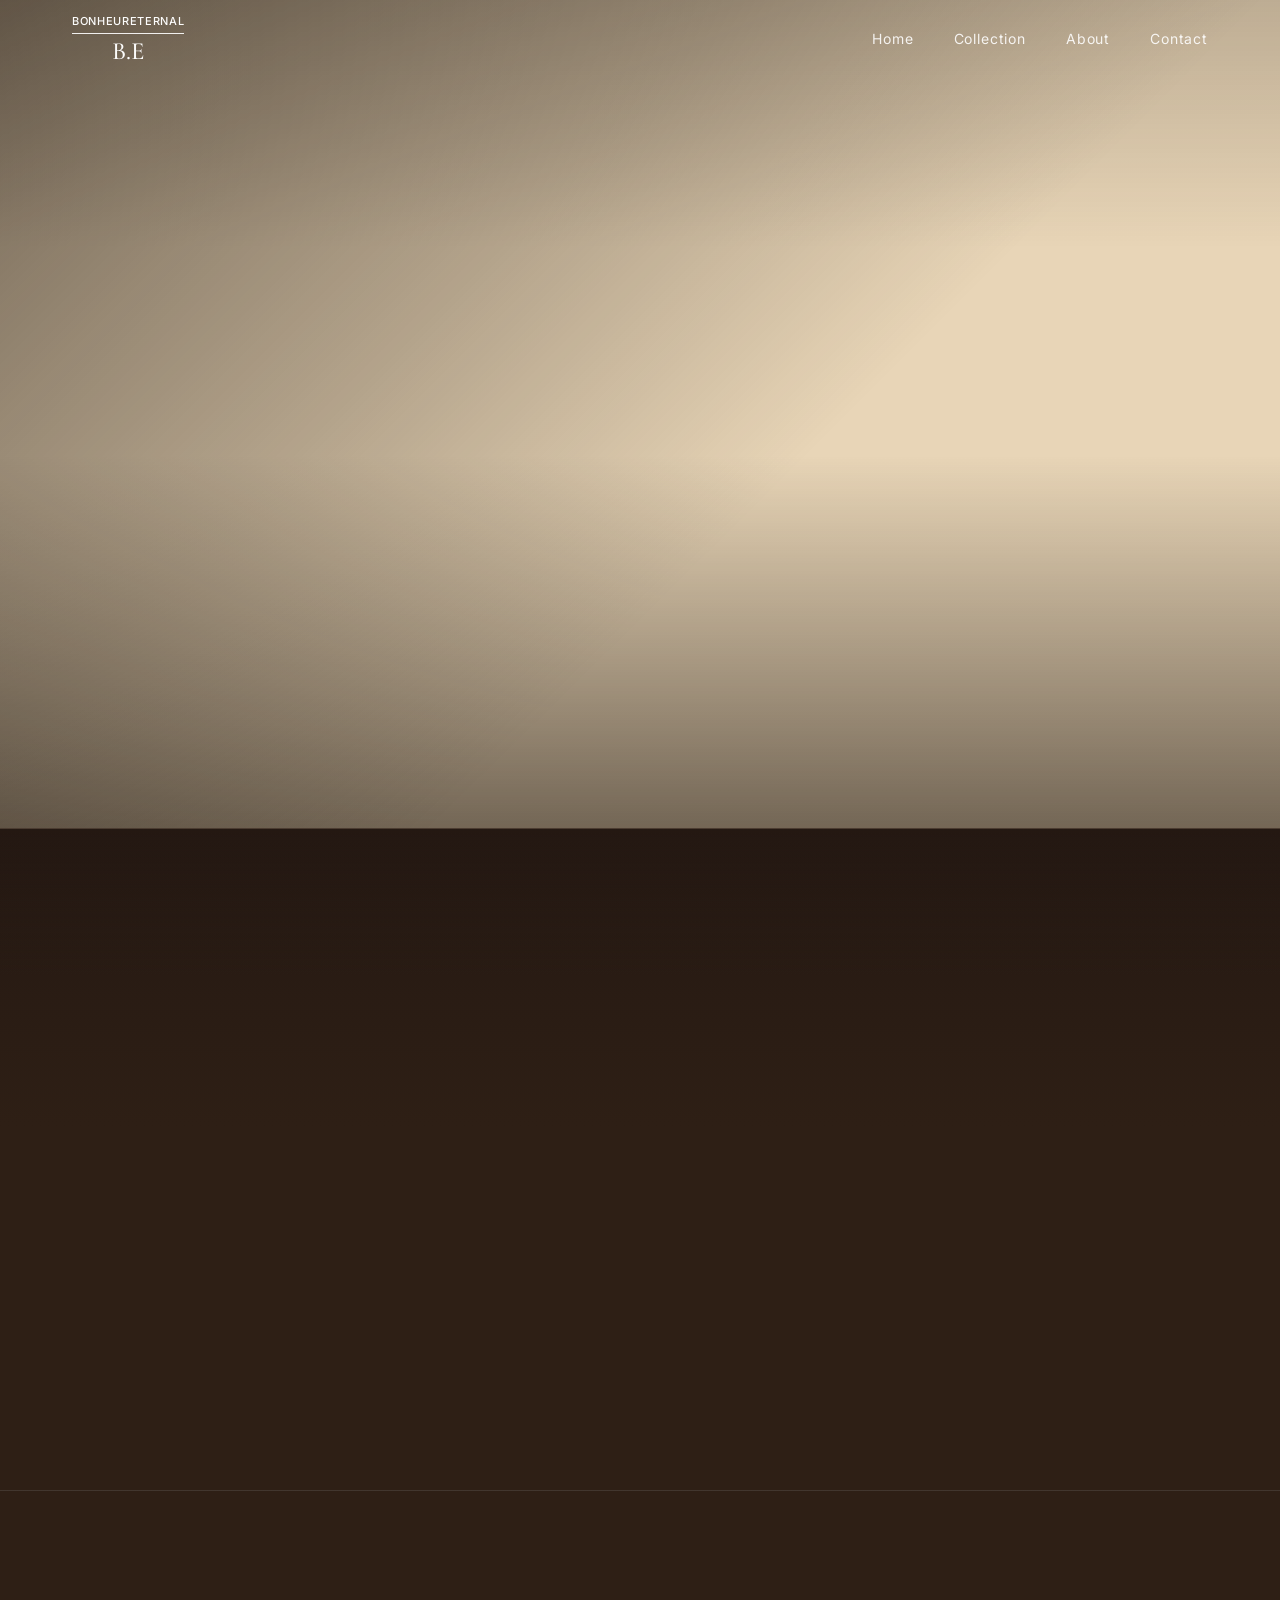
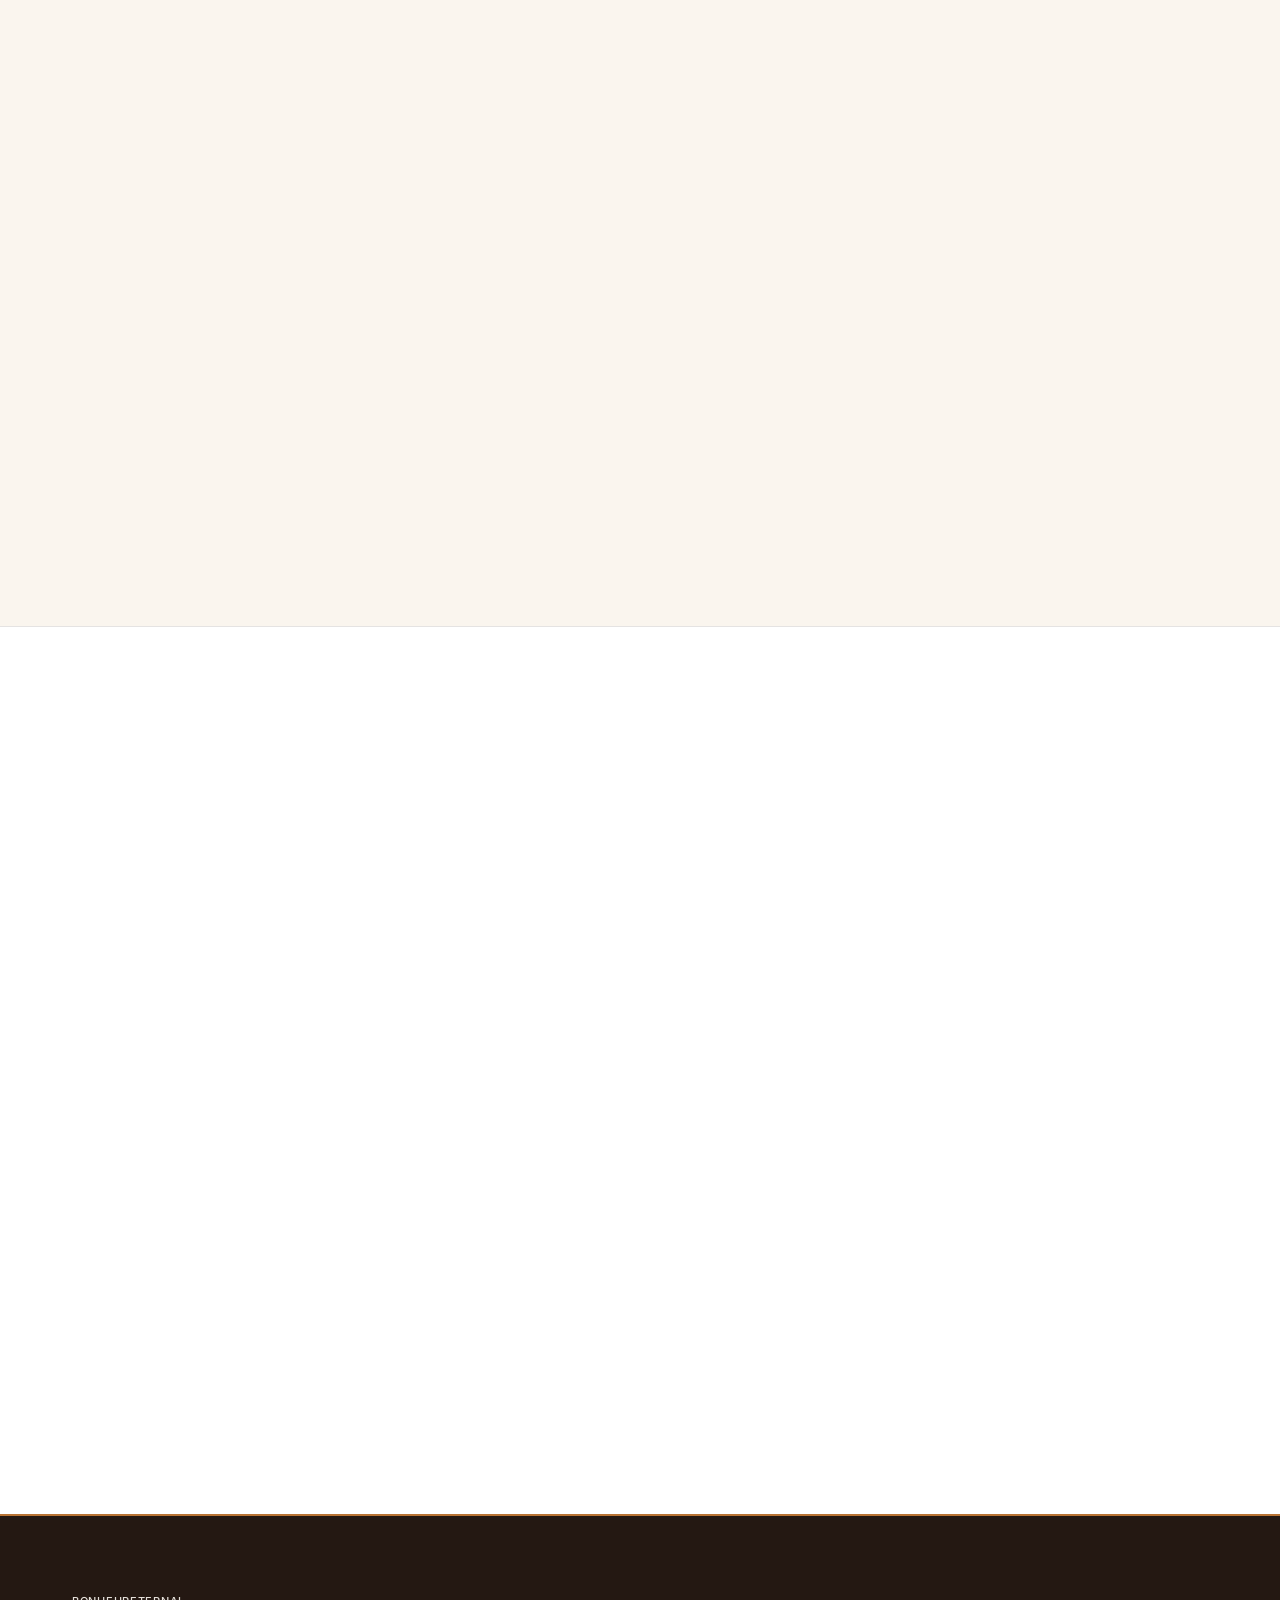
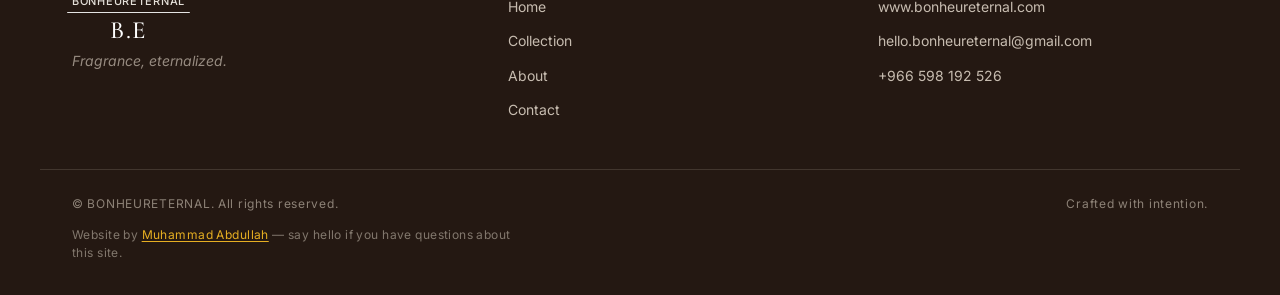
==== commit 6a2bcb91: "footer updated" ====
--- a/index.html
+++ b/index.html
@@ -1369,13 +1369,51 @@
 
 .footer__meta {
   display: flex;
-  justify-content: space-between;
-  gap: var(--s-4);
+  flex-direction: column;
+  gap: var(--s-3);
   padding-top: var(--s-5);
   font-size: var(--fs-xs);
   letter-spacing: 0.06em;
   color: rgba(245, 235, 220, 0.5);
+}
+
+.footer__meta-row {
+  display: flex;
   flex-wrap: wrap;
+  justify-content: space-between;
+  gap: var(--s-3) var(--s-4);
+}
+
+.footer__credit {
+  margin: 0;
+  max-width: 28rem;
+  letter-spacing: 0.035em;
+  line-height: 1.55;
+  color: rgba(245, 235, 220, 0.45);
+}
+
+@media (max-width: 760px) {
+  .footer__credit {
+    text-align: center;
+    margin-inline: auto;
+    max-width: none;
+  }
+}
+
+.footer__credit a {
+  color: rgba(251, 191, 36, 0.9);
+  text-decoration: underline;
+  text-underline-offset: 0.2em;
+}
+
+.footer__credit a:focus-visible {
+  outline: 2px solid var(--c-amber-500);
+  outline-offset: 3px;
+  border-radius: 2px;
+}
+
+.footer__credit a:hover {
+  color: var(--c-amber-400);
 }
 
 /* ↪ inlined styles/components/lightbox.css */
@@ -2104,8 +2142,19 @@
     </div>
 
     <div class="footer__meta container">
-      <span>© <span id="year"></span> BONHEURETERNAL. All rights reserved.</span>
-      <span>Crafted with intention.</span>
+      <div class="footer__meta-row">
+        <span>© <span id="year"></span> BONHEURETERNAL. All rights reserved.</span>
+        <span>Crafted with intention.</span>
+      </div>
+      <!-- Mailto targets your personal inbox for questions about this site -->
+      <p class="footer__credit">
+        Website by
+        <a
+          href="mailto:abdullahastro07@gmail.com?subject=Regarding%20the%20BONHEURETERNAL%20website"
+        >
+          Muhammad Abdullah</a>
+        — say hello if you have questions about this site.
+      </p>
     </div>
   </footer>
 
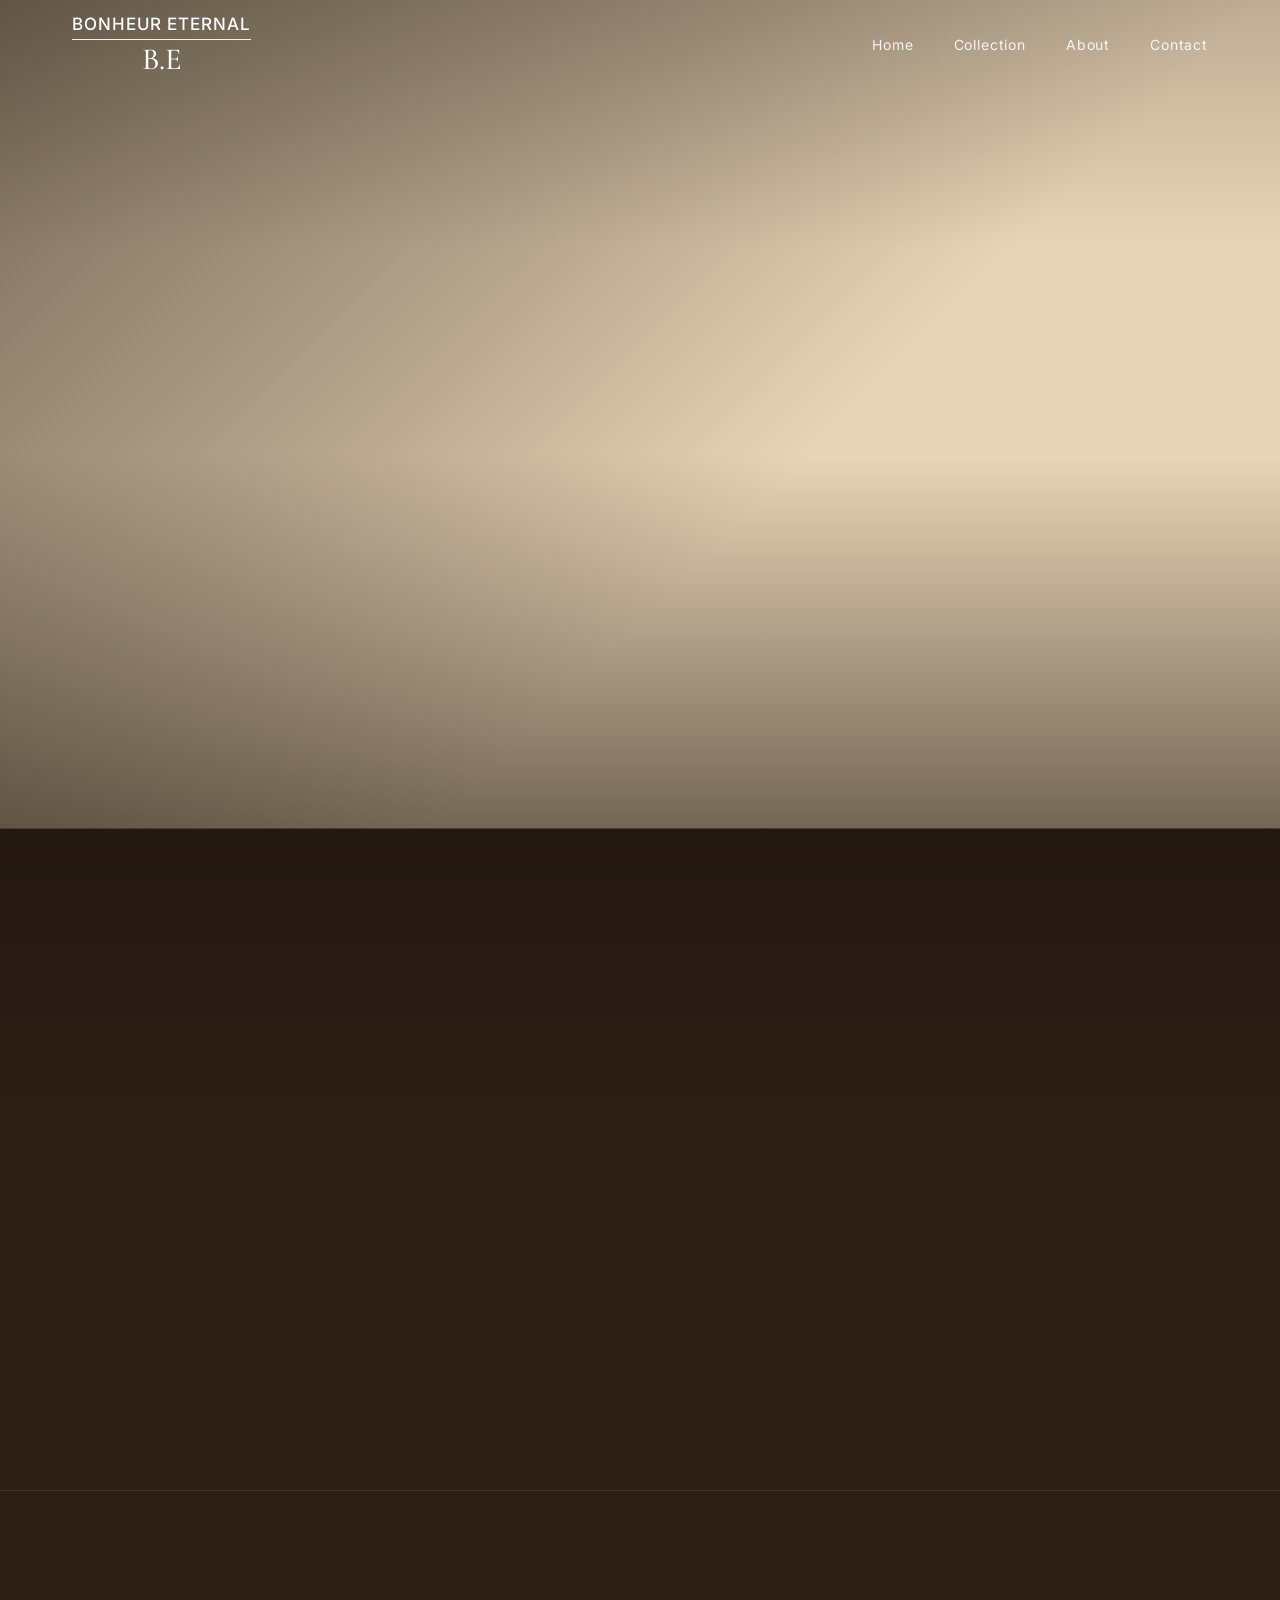
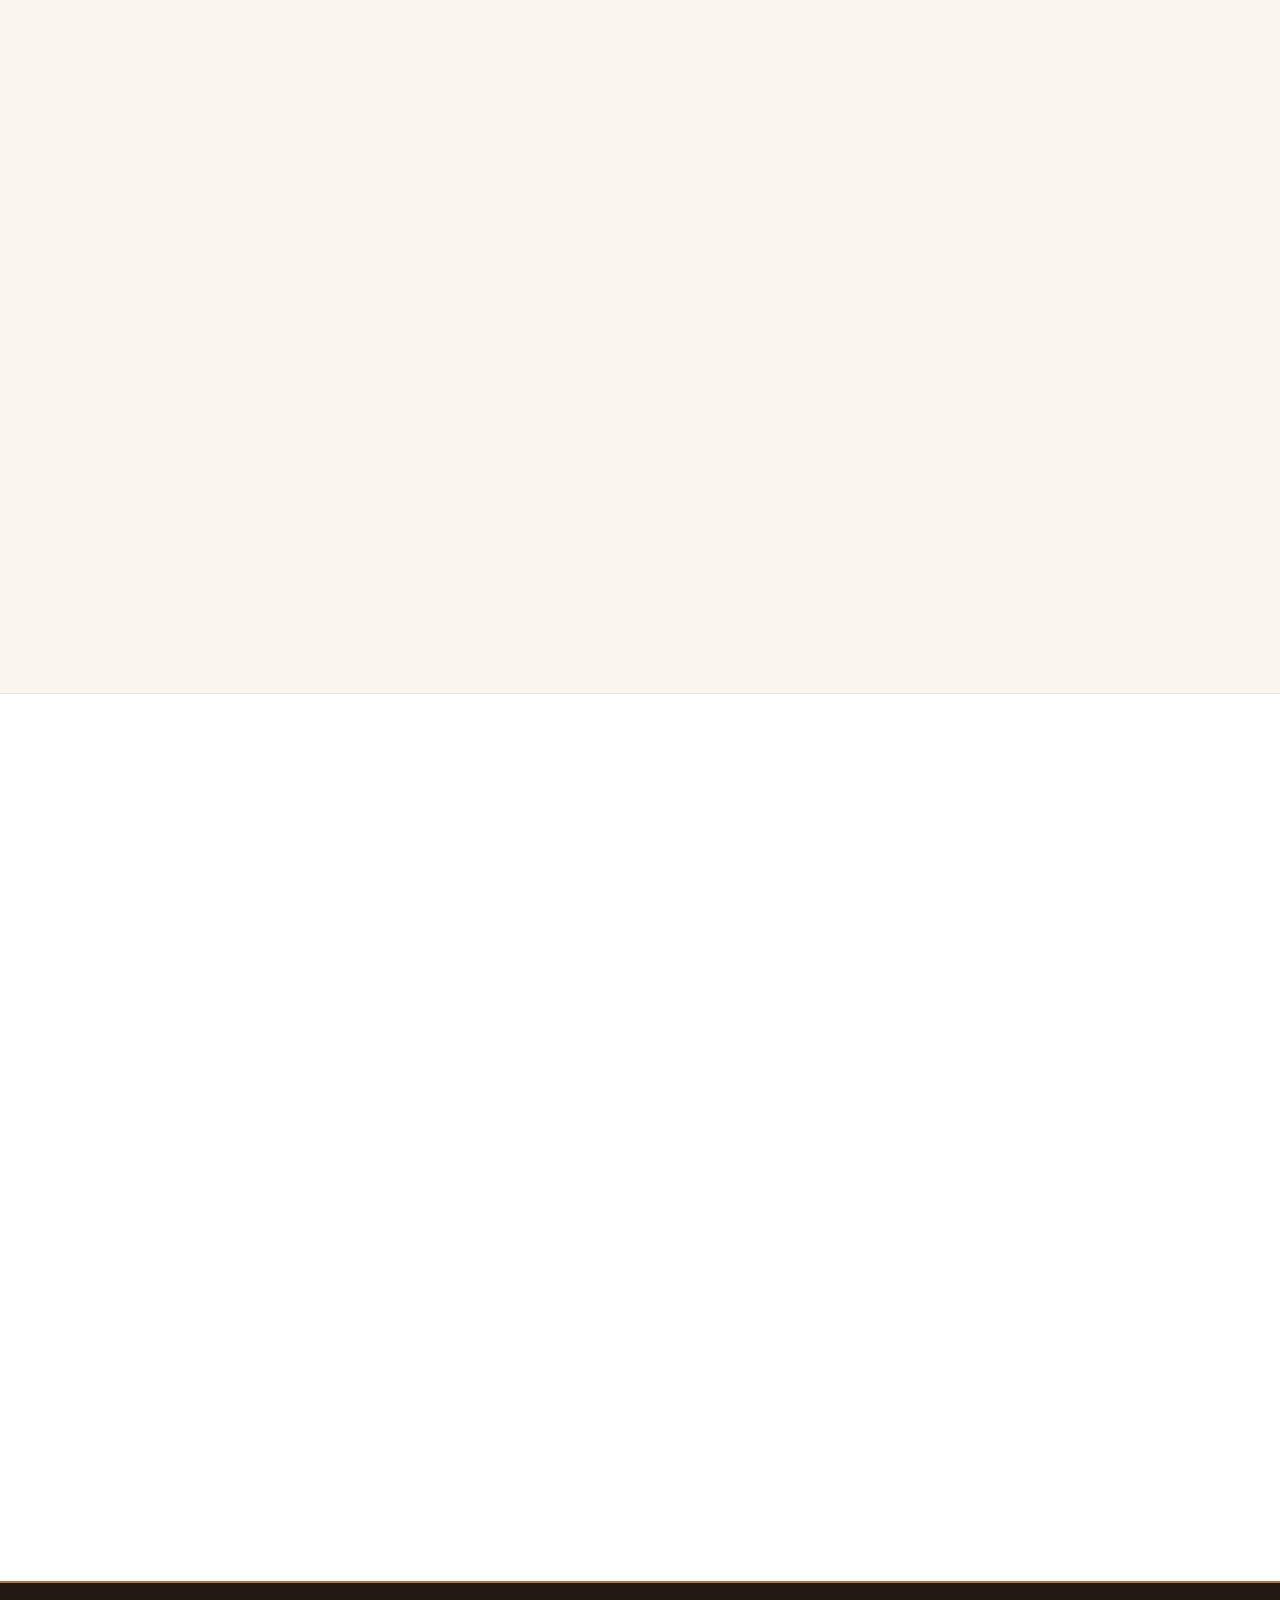
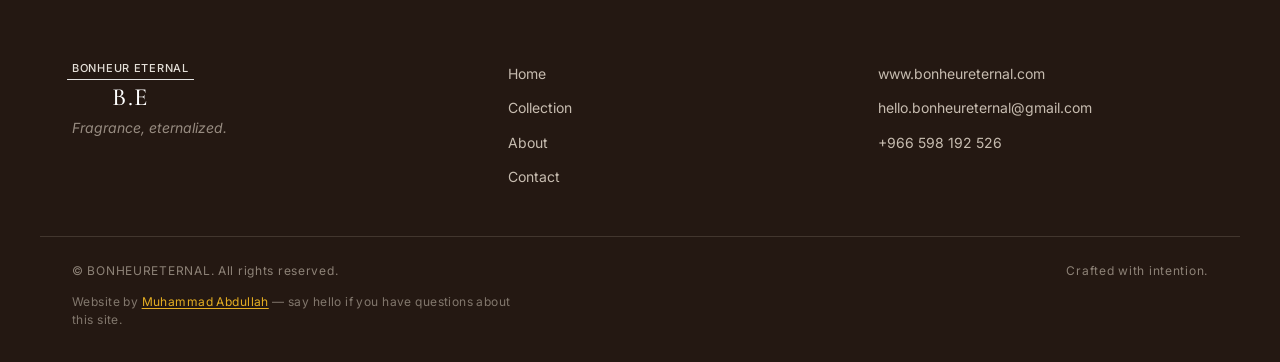
==== commit dac94465: "title updated" ====
--- a/index.html
+++ b/index.html
@@ -5,7 +5,7 @@
   <meta name="viewport" content="width=device-width, initial-scale=1.0" />
   <meta name="description" content="BONHEURETERNAL — a luxury fragrance house crafting timeless scents. Explore our signature collection and order directly via WhatsApp." />
   <meta name="theme-color" content="#2b1e14" />
-  <title>BONHEURETERNAL B.E — Luxury Fragrance House</title>
+  <title>BONHEUR ETERNAL B.E — Luxury Fragrance House</title>
 
   <link rel="preconnect" href="https://fonts.googleapis.com" />
   <link rel="preconnect" href="https://fonts.gstatic.com" crossorigin />
@@ -255,7 +255,22 @@
   text-align: center;
 }
 
-/* Nav: sits on translucent / hero — high-contrast lettering */
+/* Nav: left-docked lockup, larger for hero legibility */
+.nav__brand.brand-lockup .brand-lockup__name {
+  text-align: left;
+  font-size: clamp(0.8125rem, 0.62rem + 0.72vw, 1.0625rem);
+}
+
+.nav__brand.brand-lockup .brand-lockup__monogram {
+  /* Centred below the rule; wordmark stays left-aligned */
+  text-align: center;
+  font-size: clamp(1.38rem, 1.08rem + 1.1vw, 1.92rem);
+}
+
+.nav__brand.brand-lockup .brand-lockup__rule {
+  min-width: 5.75rem;
+}
+
 .nav__brand.brand-lockup {
   color: rgba(255, 255, 255, 0.98);
 }
@@ -331,15 +346,21 @@
   border-bottom: 1px solid var(--c-line-dark);
 }
 
+/* Brand left · links · mobile menu */
 .nav__inner {
   display: flex;
   align-items: center;
   justify-content: space-between;
-  gap: var(--s-6);
+  gap: clamp(var(--s-4), 3vw, var(--s-7));
 }
 
 .nav__brand {
   flex-shrink: 0;
+}
+
+.nav__brand.brand-lockup {
+  /* Stretch so the rule spans the wordmark and B.E can centre underneath */
+  align-items: stretch;
 }
 
 .nav__links {
@@ -371,6 +392,7 @@
 
 .nav__toggle {
   display: none;
+  flex-shrink: 0;
   width: 40px;
   height: 40px;
   flex-direction: column;
@@ -409,6 +431,7 @@
 @media (max-width: 800px) {
   .nav__links { display: none; }
   .nav__toggle { display: flex; }
+
   .nav__mobile[hidden] { display: none; }
   .nav__mobile:not([hidden]) { display: flex; }
 
@@ -1584,8 +1607,8 @@
 <body>
   <header class="nav" id="nav">
     <div class="container nav__inner">
-      <a href="#home" class="brand-lockup nav__brand" aria-label="BONHEURETERNAL B.E — Home">
-        <span class="brand-lockup__name">BONHEURETERNAL</span>
+      <a href="#home" class="brand-lockup nav__brand" aria-label="BONHEUR ETERNAL B.E — Home">
+        <span class="brand-lockup__name">BONHEUR ETERNAL</span>
         <span class="brand-lockup__rule" aria-hidden="true"></span>
         <span class="brand-lockup__monogram">B.E</span>
       </a>
@@ -1598,6 +1621,7 @@
       </nav>
 
       <button
+        type="button"
         class="nav__toggle"
         id="navToggle"
         aria-label="Toggle menu"
@@ -1696,7 +1720,7 @@
           <span class="eyebrow">The Collection</span>
           <h2 class="section-title">Signature Fragrances</h2>
           <p class="section-lede">
-            Five singular compositions — each an olfactive chapter in the
+            Nine singular compositions — bottled releases and intimate studio portraits — each an olfactive chapter in the
             BONHEURETERNAL story. Use the arrows or keyboard to browse the lineup.
           </p>
         </header>
@@ -1917,6 +1941,154 @@
                     >Order via WhatsApp</a>
                   </div>
                 </article>
+
+                <article
+                  class="card signature-carousel__slide reveal"
+                  role="listitem"
+                  style="--reveal-delay: 200ms"
+                >
+                  <div class="card__media">
+                    <img
+                      class="card__img card__img--tall"
+                      data-lightbox
+                      tabindex="0"
+                      aria-haspopup="dialog"
+                      src="assets/signature-fragrances/signature-1.jpeg"
+                      alt="BONHEURETERNAL Velvet Mist — warm amber-lit bottle on wooden surface"
+                      width="714"
+                      height="1280"
+                      loading="lazy"
+                      decoding="async"
+                    />
+                  </div>
+                  <div class="card__body">
+                    <div class="card__head">
+                      <h3 class="card__name">Velvet Mist</h3>
+                      <span class="card__tag">50ml</span>
+                    </div>
+                    <p class="card__desc">
+                      A plush veil of rose absolute, vanilla orchid, and sueded
+                      musk — warm, enveloping, quietly opulent.
+                    </p>
+                    <a
+                      class="btn btn--ghost card__cta"
+                      href="https://wa.me/966598192526?text=Hi%2C%20I%27d%20like%20to%20order%20Velvet%20Mist."
+                      target="_blank"
+                      rel="noopener"
+                    >Order via WhatsApp</a>
+                  </div>
+                </article>
+
+                <article
+                  class="card signature-carousel__slide reveal"
+                  role="listitem"
+                  style="--reveal-delay: 240ms"
+                >
+                  <div class="card__media">
+                    <img
+                      class="card__img card__img--carousel-fill"
+                      data-lightbox
+                      tabindex="0"
+                      aria-haspopup="dialog"
+                      src="assets/signature-fragrances/signature-2.jpeg"
+                      alt="BONHEURETERNAL Scent Luxe — flacon beside matching presentation box"
+                      width="1125"
+                      height="1138"
+                      loading="lazy"
+                      decoding="async"
+                    />
+                  </div>
+                  <div class="card__body">
+                    <div class="card__head">
+                      <h3 class="card__name">Scent Luxe</h3>
+                      <span class="card__tag">50ml</span>
+                    </div>
+                    <p class="card__desc">
+                      Crisp bergamot meets white iris and cedarwood — a clean,
+                      architectural fragrance with an understated confidence.
+                    </p>
+                    <a
+                      class="btn btn--ghost card__cta"
+                      href="https://wa.me/966598192526?text=Hi%2C%20I%27d%20like%20to%20order%20Scent%20Luxe."
+                      target="_blank"
+                      rel="noopener"
+                    >Order via WhatsApp</a>
+                  </div>
+                </article>
+
+                <article
+                  class="card signature-carousel__slide reveal"
+                  role="listitem"
+                  style="--reveal-delay: 280ms"
+                >
+                  <div class="card__media">
+                    <img
+                      class="card__img"
+                      data-lightbox
+                      tabindex="0"
+                      aria-haspopup="dialog"
+                      src="assets/signature-fragrances/signature-5.jpeg"
+                      alt="BONHEURETERNAL Essence Box — bottle beside gold-bordered presentation box"
+                      width="864"
+                      height="1184"
+                      loading="lazy"
+                      decoding="async"
+                    />
+                  </div>
+                  <div class="card__body">
+                    <div class="card__head">
+                      <h3 class="card__name">Essence Box</h3>
+                      <span class="card__tag">50ml</span>
+                    </div>
+                    <p class="card__desc">
+                      Smoked oud, saffron, and amber resin layered over leather —
+                      a dusk-lit signature for the quietly magnetic.
+                    </p>
+                    <a
+                      class="btn btn--ghost card__cta"
+                      href="https://wa.me/966598192526?text=Hi%2C%20I%27d%20like%20to%20order%20Essence%20Box."
+                      target="_blank"
+                      rel="noopener"
+                    >Order via WhatsApp</a>
+                  </div>
+                </article>
+
+                <article
+                  class="card signature-carousel__slide reveal"
+                  role="listitem"
+                  style="--reveal-delay: 320ms"
+                >
+                  <div class="card__media">
+                    <img
+                      class="card__img"
+                      data-lightbox
+                      tabindex="0"
+                      aria-haspopup="dialog"
+                      src="assets/signature-fragrances/signature-4.jpeg"
+                      alt="BONHEURETERNAL Nuit Dorée — bottle and box in twilight light"
+                      width="864"
+                      height="1184"
+                      loading="lazy"
+                      decoding="async"
+                    />
+                  </div>
+                  <div class="card__body">
+                    <div class="card__head">
+                      <h3 class="card__name">Nuit Dorée</h3>
+                      <span class="card__tag">50ml</span>
+                    </div>
+                    <p class="card__desc">
+                      Jasmine sambac, candied plum, and golden tobacco — a rich,
+                      after-hours accord wrapped in warm sensuality.
+                    </p>
+                    <a
+                      class="btn btn--ghost card__cta"
+                      href="https://wa.me/966598192526?text=Hi%2C%20I%27d%20like%20to%20order%20Nuit%20Dor%C3%A9e."
+                      target="_blank"
+                      rel="noopener"
+                    >Order via WhatsApp</a>
+                  </div>
+                </article>
               </div>
             </div>
 
@@ -2119,8 +2291,8 @@
   <footer class="footer">
     <div class="container footer__inner">
       <div class="footer__brand">
-        <a href="#home" class="brand-lockup footer__brand-link" aria-label="BONHEURETERNAL B.E — Home">
-          <span class="brand-lockup__name">BONHEURETERNAL</span>
+        <a href="#home" class="brand-lockup footer__brand-link" aria-label="BONHEUR ETERNAL B.E — Home">
+          <span class="brand-lockup__name">BONHEUR ETERNAL</span>
           <span class="brand-lockup__rule" aria-hidden="true"></span>
           <span class="brand-lockup__monogram">B.E</span>
         </a>
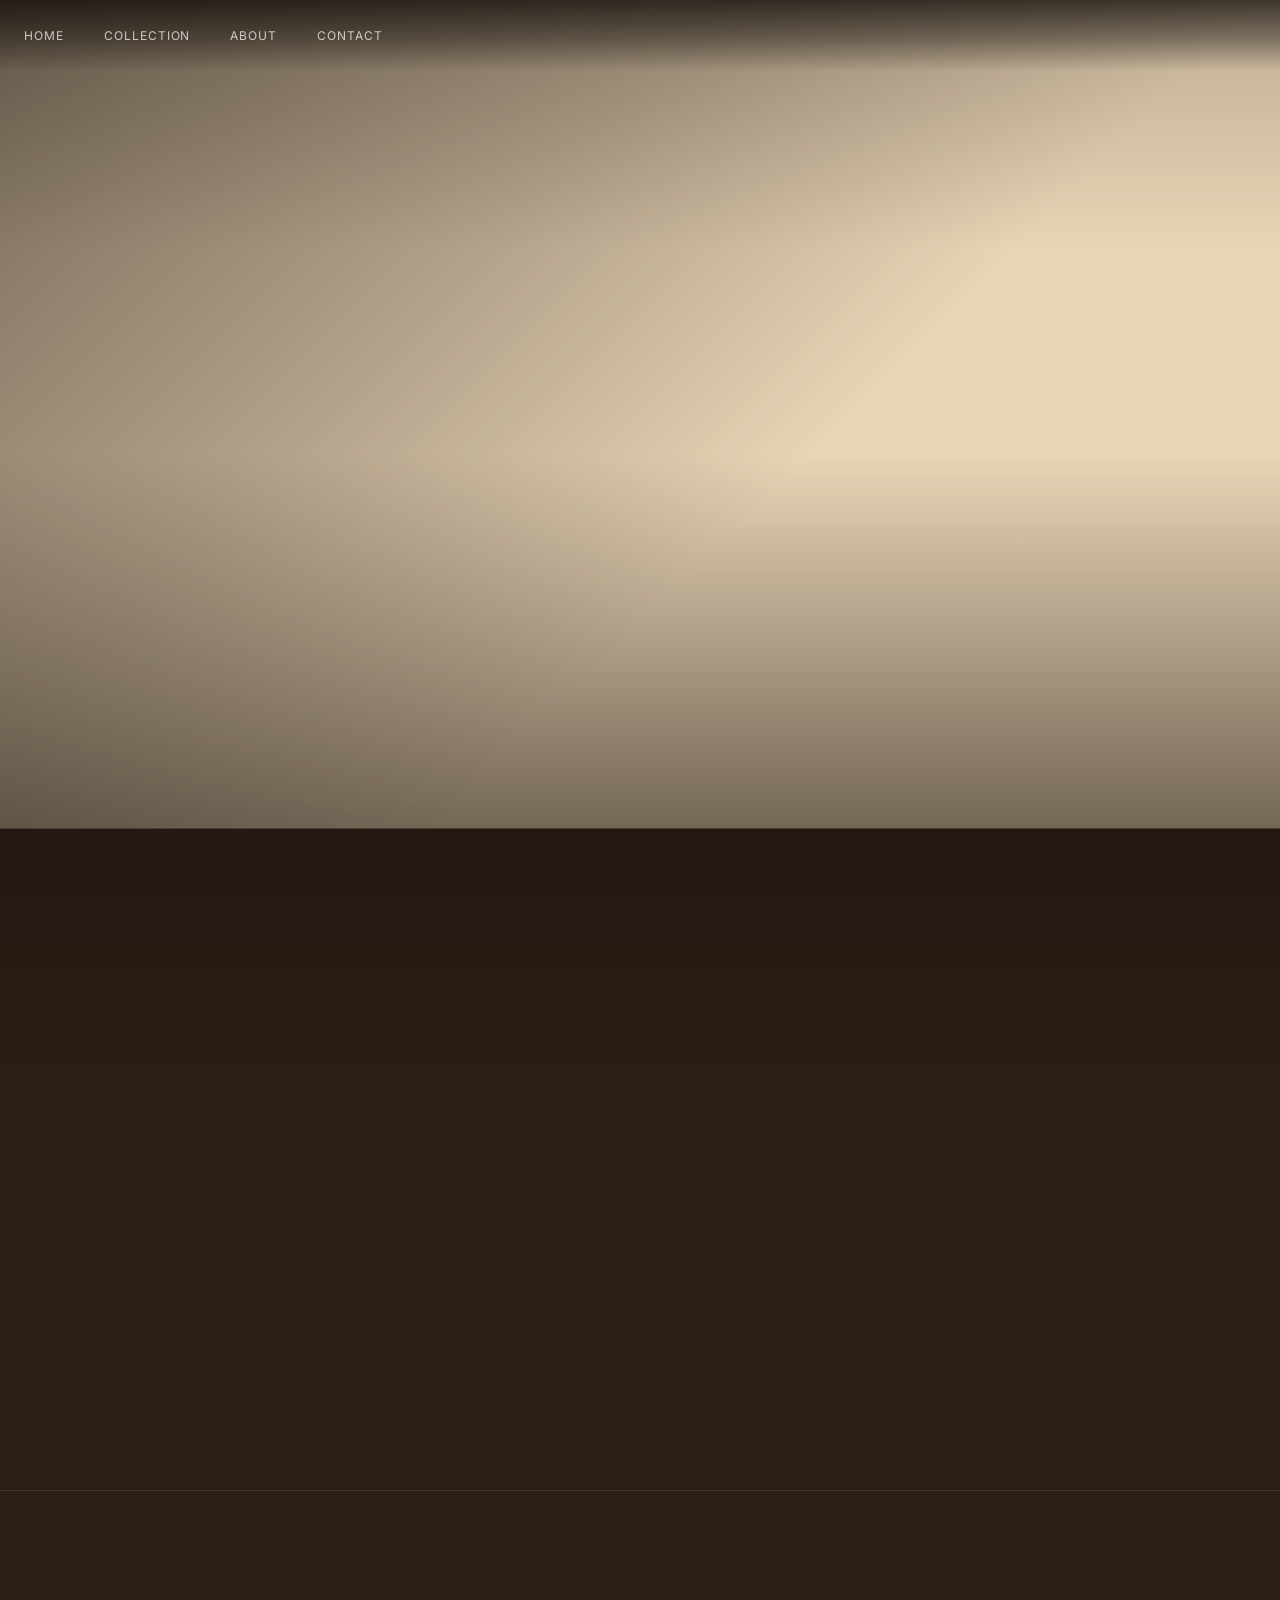
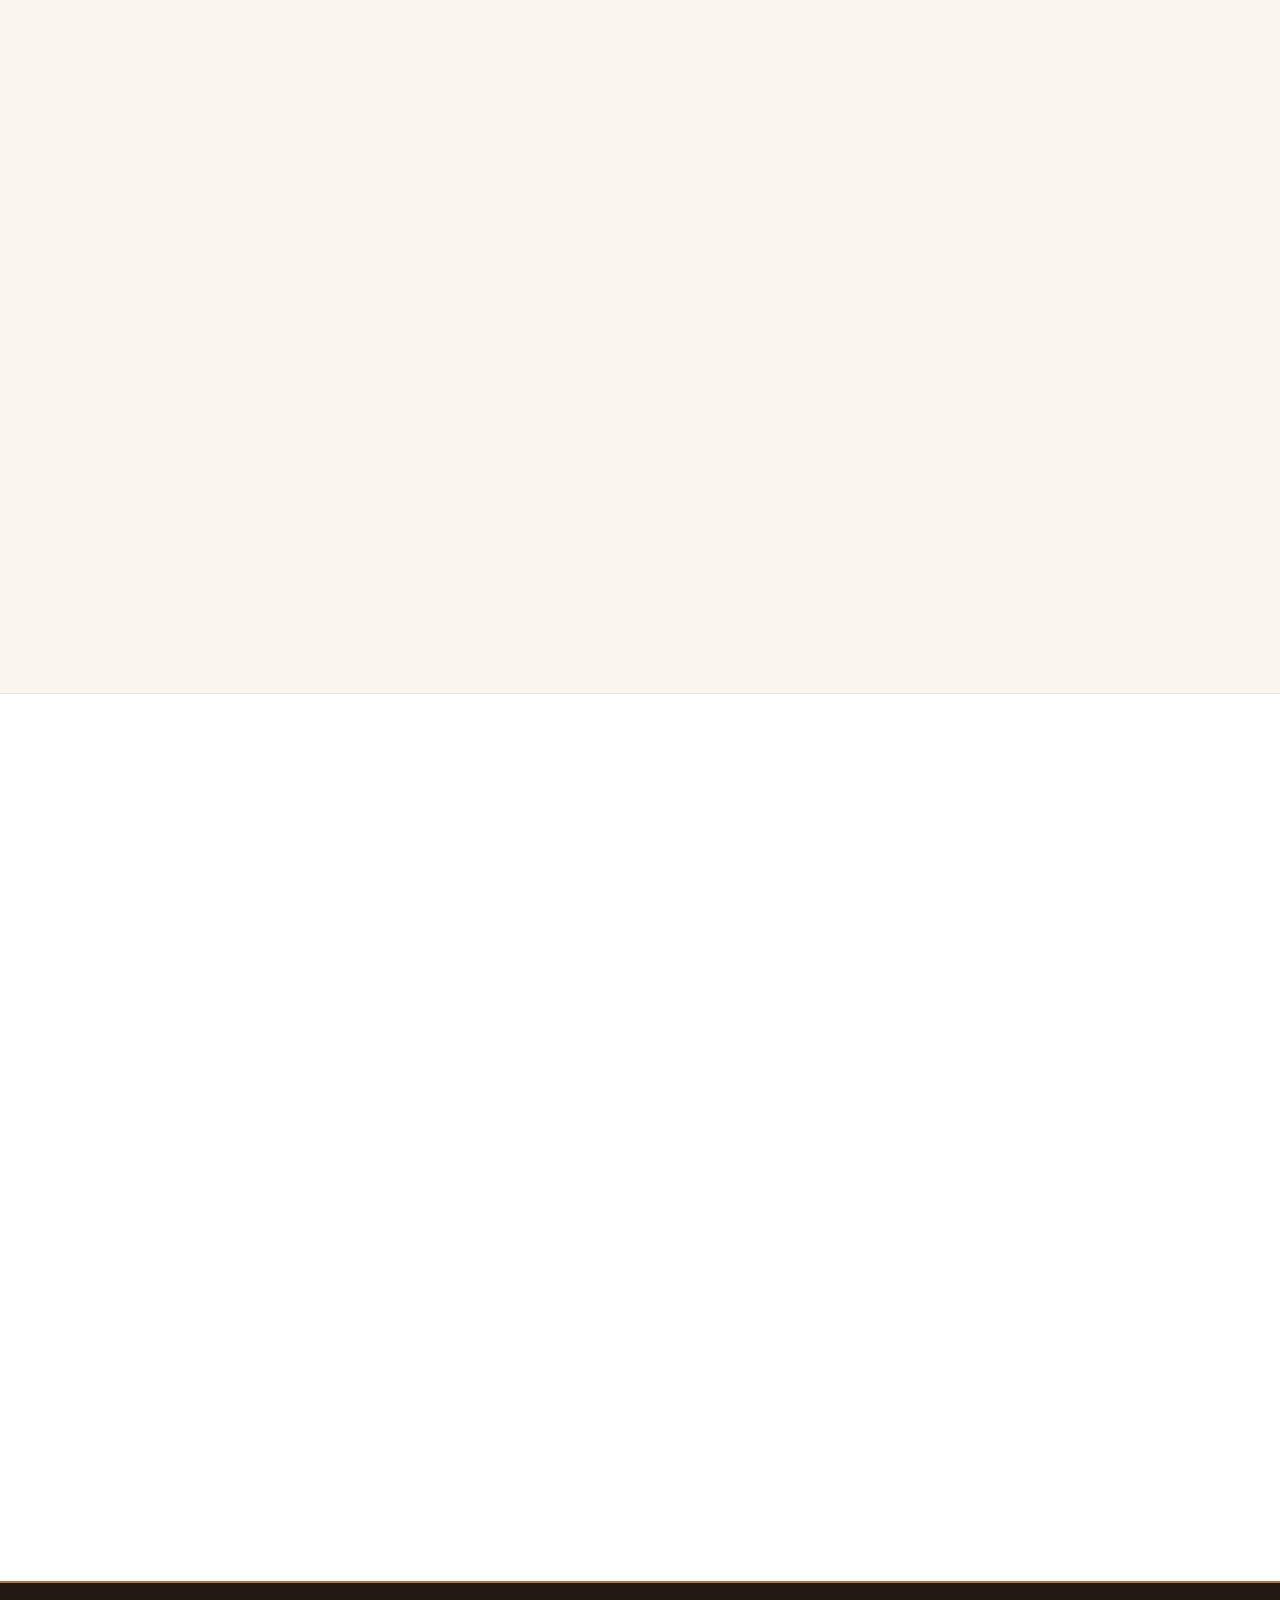
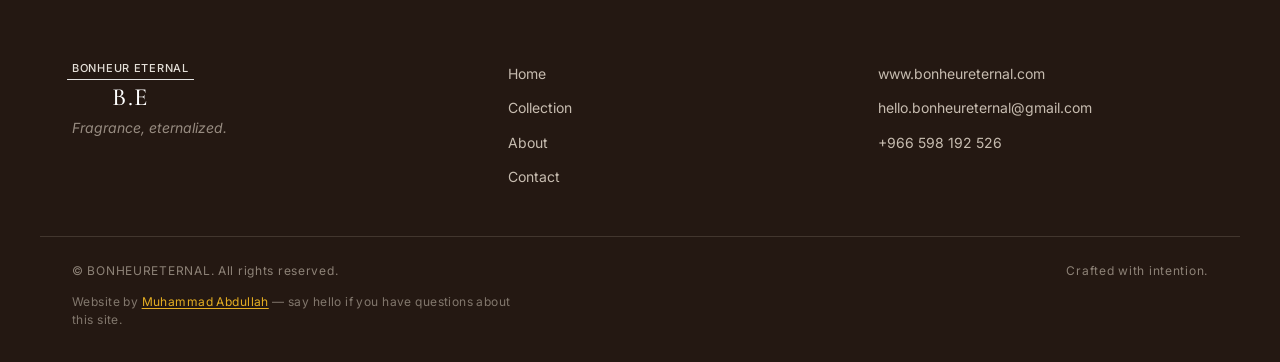
==== commit c940b1c1: "bug fix FE" ====
--- a/index.html
+++ b/index.html
@@ -255,37 +255,6 @@
   text-align: center;
 }
 
-/* Nav: left-docked lockup, larger for hero legibility */
-.nav__brand.brand-lockup .brand-lockup__name {
-  text-align: left;
-  font-size: clamp(0.8125rem, 0.62rem + 0.72vw, 1.0625rem);
-}
-
-.nav__brand.brand-lockup .brand-lockup__monogram {
-  /* Centred below the rule; wordmark stays left-aligned */
-  text-align: center;
-  font-size: clamp(1.38rem, 1.08rem + 1.1vw, 1.92rem);
-}
-
-.nav__brand.brand-lockup .brand-lockup__rule {
-  min-width: 5.75rem;
-}
-
-.nav__brand.brand-lockup {
-  color: rgba(255, 255, 255, 0.98);
-}
-
-.nav__brand.brand-lockup:focus-visible {
-  outline: 2px solid var(--c-amber-500);
-  outline-offset: 6px;
-  border-radius: 2px;
-}
-
-.nav.is-scrolled .nav__brand.brand-lockup,
-.nav.is-open .nav__brand.brand-lockup {
-  color: rgba(255, 255, 255, 0.98);
-}
-
 /* Footer: stack matches physical label — column width from widest glyph row,
    all three bands centred on one axis */
 .footer__brand .brand-lockup.footer__brand-link {
@@ -331,11 +300,33 @@
   position: fixed;
   inset: 0 0 auto 0;
   z-index: 50;
-  padding: var(--s-4) 0;
+  padding: clamp(var(--s-4), 2vh, var(--s-5)) 0;
   background: rgba(36, 24, 18, 0);
   transition: background var(--t-med) var(--ease),
               backdrop-filter var(--t-med) var(--ease),
               padding var(--t-med) var(--ease);
+}
+
+/* Soft top scrim so the lockup reads first over the hero photo */
+.nav::before {
+  content: "";
+  position: absolute;
+  inset: 0;
+  z-index: -1;
+  pointer-events: none;
+  background: linear-gradient(
+    180deg,
+    rgba(12, 8, 5, 0.72) 0%,
+    rgba(12, 8, 5, 0.38) 55%,
+    rgba(12, 8, 5, 0) 100%
+  );
+  opacity: 1;
+  transition: opacity var(--t-med) var(--ease);
+}
+
+.nav.is-scrolled::before,
+.nav.is-open::before {
+  opacity: 0;
 }
 
 .nav.is-scrolled {
@@ -346,21 +337,19 @@
   border-bottom: 1px solid var(--c-line-dark);
 }
 
-/* Brand left · links · mobile menu */
+/* Links flush left; minimal inset from screen edge */
+.nav .container {
+  max-width: none;
+  margin: 0;
+  padding-left: var(--s-5);
+  padding-right: var(--s-6);
+}
+
 .nav__inner {
   display: flex;
   align-items: center;
-  justify-content: space-between;
-  gap: clamp(var(--s-4), 3vw, var(--s-7));
-}
-
-.nav__brand {
-  flex-shrink: 0;
-}
-
-.nav__brand.brand-lockup {
-  /* Stretch so the rule spans the wordmark and B.E can centre underneath */
-  align-items: stretch;
+  justify-content: flex-start;
+  gap: clamp(var(--s-5), 4vw, var(--s-8));
 }
 
 .nav__links {
@@ -369,9 +358,10 @@
 }
 
 .nav__links a {
-  font-size: var(--fs-sm);
-  letter-spacing: 0.06em;
-  color: rgba(255, 255, 255, 0.88);
+  font-size: var(--fs-xs);
+  letter-spacing: 0.08em;
+  text-transform: uppercase;
+  color: rgba(255, 255, 255, 0.72);
   padding: var(--s-2) 0;
   position: relative;
 }
@@ -429,6 +419,10 @@
 .nav__mobile a:last-child { border-bottom: none; }
 
 @media (max-width: 800px) {
+  .nav .container {
+    padding-left: var(--s-4);
+  }
+
   .nav__links { display: none; }
   .nav__toggle { display: flex; }
 
@@ -610,6 +604,29 @@
     );
 }
 
+/* Centred below fixed nav */
+.hero__brand-panel {
+  position: absolute;
+  z-index: 2;
+  left: 0;
+  right: 0;
+  top: clamp(5.25rem, 13vh, 7.75rem);
+  display: flex;
+  justify-content: center;
+  padding-inline: var(--s-5);
+  pointer-events: none;
+}
+
+.hero__brand-panel.container {
+  max-width: none;
+  margin: 0;
+  padding-inline: var(--s-5);
+}
+
+.hero__brand-panel .hero__brand {
+  pointer-events: auto;
+}
+
 .hero__content {
   position: relative;
   z-index: 1;
@@ -619,14 +636,61 @@
   color: #fff;
 }
 
-.hero__title {
-  font-size: var(--fs-h1);
+/* Primary hero identity — BONHEUR ETERNAL / rule / B.E */
+.hero__brand.brand-lockup {
+  align-items: stretch;
+  width: max-content;
+  max-width: 100%;
+  margin: 0 auto;
+  color: #fff;
+}
+
+.hero__brand.brand-lockup .brand-lockup__name {
+  text-align: center;
+  font-size: clamp(1.125rem, 0.9rem + 1.25vw, 1.875rem);
+  font-weight: 600;
+  letter-spacing: 0.12em;
+  text-shadow:
+    0 0 18px rgba(0, 0, 0, 0.75),
+    0 0 42px rgba(0, 0, 0, 0.45),
+    0 2px 4px rgba(0, 0, 0, 0.85);
+}
+
+.hero__brand.brand-lockup .brand-lockup__rule {
+  min-width: clamp(9rem, 32vw, 16rem);
+  height: 1.5px;
+  margin-top: clamp(0.55rem, 1.2vw, 0.8rem);
+  margin-bottom: clamp(0.45rem, 1vw, 0.65rem);
+  opacity: 0.92;
+  box-shadow:
+    0 0 12px rgba(0, 0, 0, 0.7),
+    0 0 24px rgba(0, 0, 0, 0.4);
+}
+
+.hero__brand.brand-lockup .brand-lockup__monogram {
+  text-align: center;
+  font-family: var(--ff-display);
+  font-size: clamp(2.5rem, 1.85rem + 4vw, 4.75rem);
+  font-weight: 500;
+  letter-spacing: 0.02em;
+  line-height: 0.9;
+  text-shadow:
+    0 0 22px rgba(0, 0, 0, 0.8),
+    0 0 48px rgba(0, 0, 0, 0.5),
+    0 3px 6px rgba(0, 0, 0, 0.9);
+}
+
+/* Supporting tagline — deliberately secondary to the house name */
+.hero__tagline {
+  margin-top: 0;
+  font-family: var(--ff-display);
+  font-size: clamp(1.625rem, 1.25rem + 2.2vw, 3rem);
   font-weight: 300;
   letter-spacing: -0.02em;
-  line-height: 0.96;
+  line-height: 0.98;
   max-width: 14ch;
-  color: #fff;
-  text-shadow: 0 2px 20px rgba(20, 10, 4, 0.25);
+  color: rgba(255, 255, 255, 0.88);
+  text-shadow: 0 2px 16px rgba(20, 10, 4, 0.22);
 }
 
 .hero__word {
@@ -656,6 +720,18 @@
    the warm midtones. */
 @media (max-width: 640px) {
   .hero__media { min-height: 88vh; }
+
+  .hero__brand-panel {
+    top: clamp(4.75rem, 12vh, 6.25rem);
+  }
+
+  .hero__brand.brand-lockup .brand-lockup__monogram {
+    font-size: clamp(2.125rem, 10vw, 3.25rem);
+  }
+
+  .hero__tagline {
+    font-size: clamp(1.375rem, 5.5vw, 2rem);
+  }
 
   .hero__bg {
     object-position: 70% center;
@@ -1469,12 +1545,21 @@
   box-sizing: border-box;
 }
 
+/* Closed dialog must not show fixed UI (× was leaking top-right) */
+.lightbox:not([open]) {
+  display: none;
+}
+
 .lightbox::backdrop {
   background: rgba(20, 12, 6, 0.9);
   backdrop-filter: blur(8px);
 }
 
 .lightbox__close {
+  display: none;
+}
+
+.lightbox[open] .lightbox__close {
   position: fixed;
   top: clamp(var(--s-4), 3vw, var(--s-6));
   right: clamp(var(--s-4), 3vw, var(--s-6));
@@ -1552,10 +1637,11 @@
 }
 
 /* Stagger each element in the hero content block */
-body.is-loaded [data-reveal="hero-title-1"] { transition-delay: 0.45s; }
-body.is-loaded [data-reveal="hero-title-2"] { transition-delay: 0.60s; }
-body.is-loaded [data-reveal="hero-subtitle"] { transition-delay: 0.85s; }
-body.is-loaded [data-reveal="hero-cta"]      { transition-delay: 1.05s; }
+body.is-loaded [data-reveal="hero-brand"]    { transition-delay: 0.35s; }
+body.is-loaded [data-reveal="hero-title-1"] { transition-delay: 0.55s; }
+body.is-loaded [data-reveal="hero-title-2"] { transition-delay: 0.70s; }
+body.is-loaded [data-reveal="hero-subtitle"] { transition-delay: 0.90s; }
+body.is-loaded [data-reveal="hero-cta"]      { transition-delay: 1.10s; }
 
 /* ---- 2. Scroll reveal utility ---- */
 
@@ -1607,12 +1693,6 @@
 <body>
   <header class="nav" id="nav">
     <div class="container nav__inner">
-      <a href="#home" class="brand-lockup nav__brand" aria-label="BONHEUR ETERNAL B.E — Home">
-        <span class="brand-lockup__name">BONHEUR ETERNAL</span>
-        <span class="brand-lockup__rule" aria-hidden="true"></span>
-        <span class="brand-lockup__monogram">B.E</span>
-      </a>
-
       <nav class="nav__links" aria-label="Primary">
         <a href="#home">Home</a>
         <a href="#collection">Collection</a>
@@ -1668,12 +1748,20 @@
 
         <div class="hero__scrim"></div>
 
+        <div class="hero__brand-panel">
+          <h1 class="hero__brand brand-lockup" data-reveal="hero-brand">
+            <span class="brand-lockup__name">BONHEUR ETERNAL</span>
+            <span class="brand-lockup__rule" aria-hidden="true"></span>
+            <span class="brand-lockup__monogram">B.E</span>
+          </h1>
+        </div>
+
         <div class="hero__content container">
-          <h1 class="hero__title">
+          <p class="hero__tagline">
             <span class="hero__word" data-reveal="hero-title-1">Fragrance,</span>
             <br />
             <span class="hero__word" data-reveal="hero-title-2">ETERNALIZED.</span>
-          </h1>
+          </p>
           <p class="hero__subtitle" data-reveal="hero-subtitle">
             A curated collection of luxury perfumes, composed to elevate
             every mood, memory, and moment — effortlessly, timelessly.
